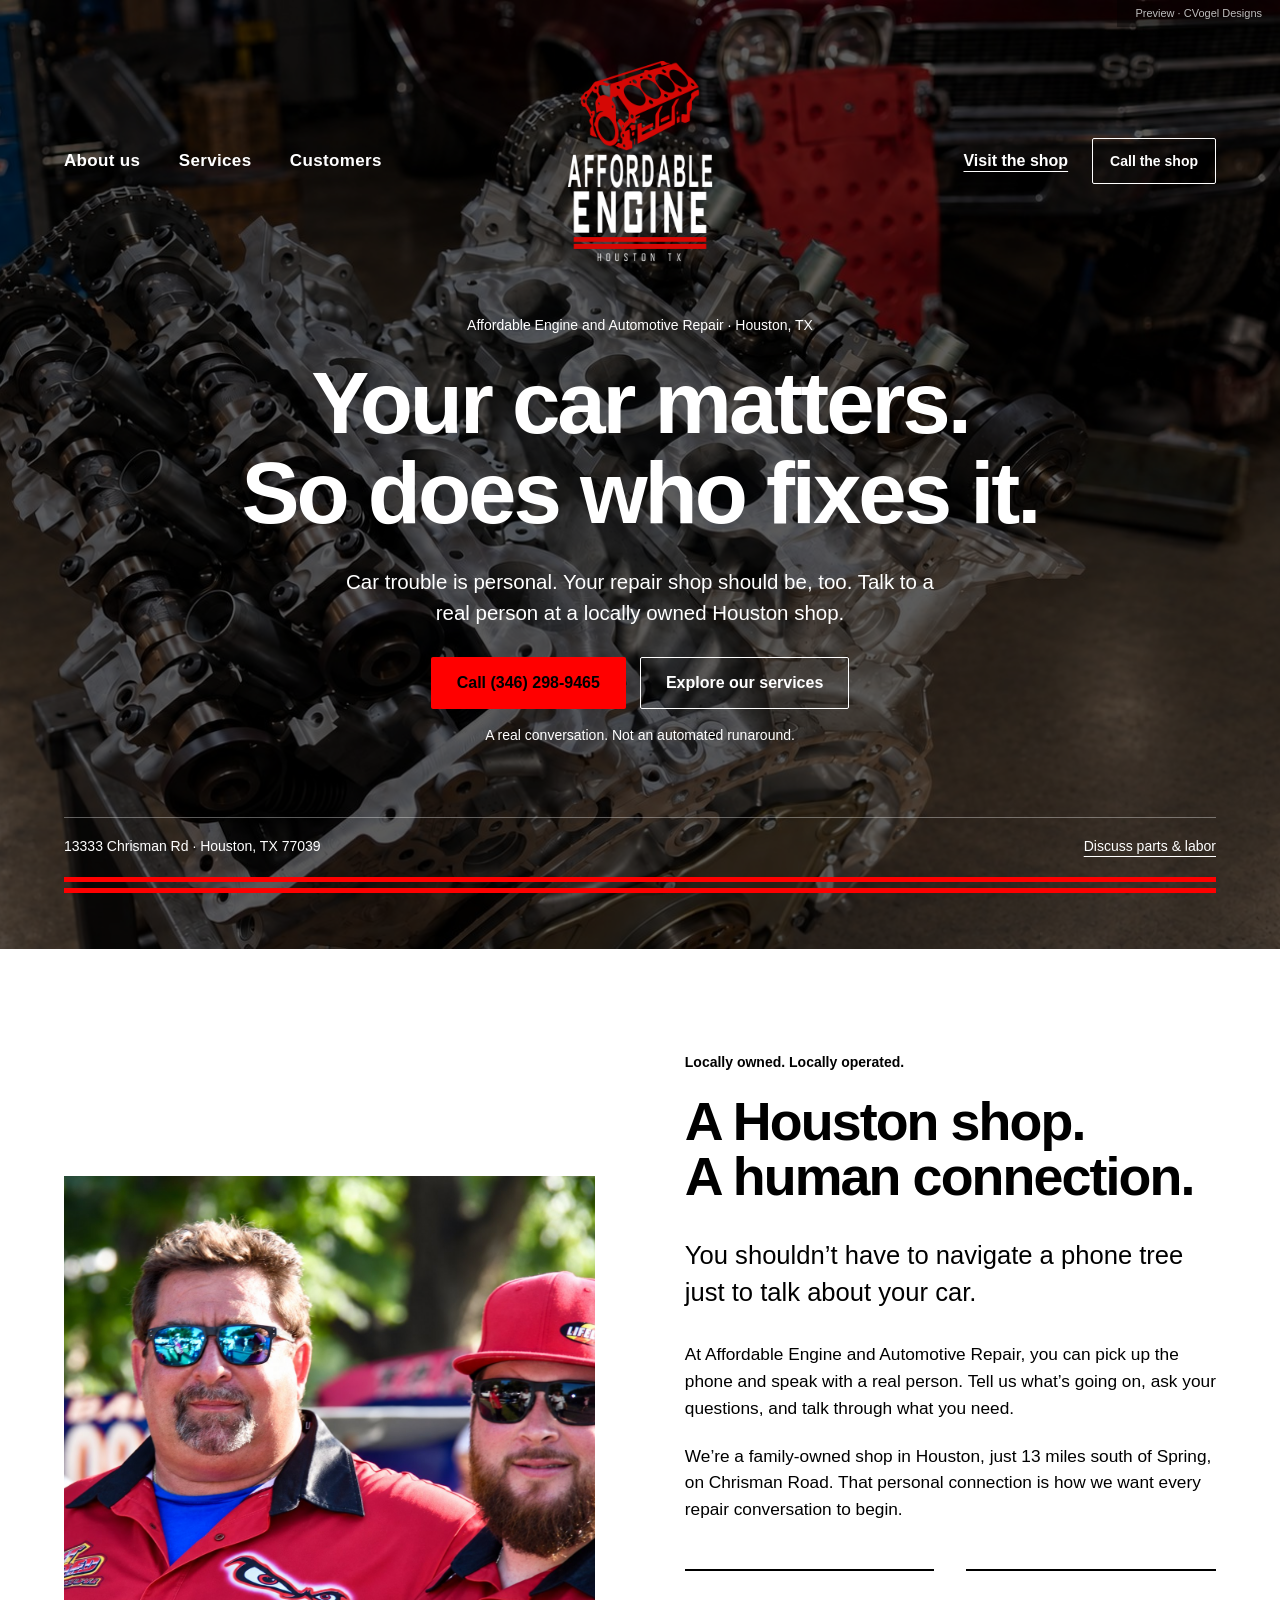
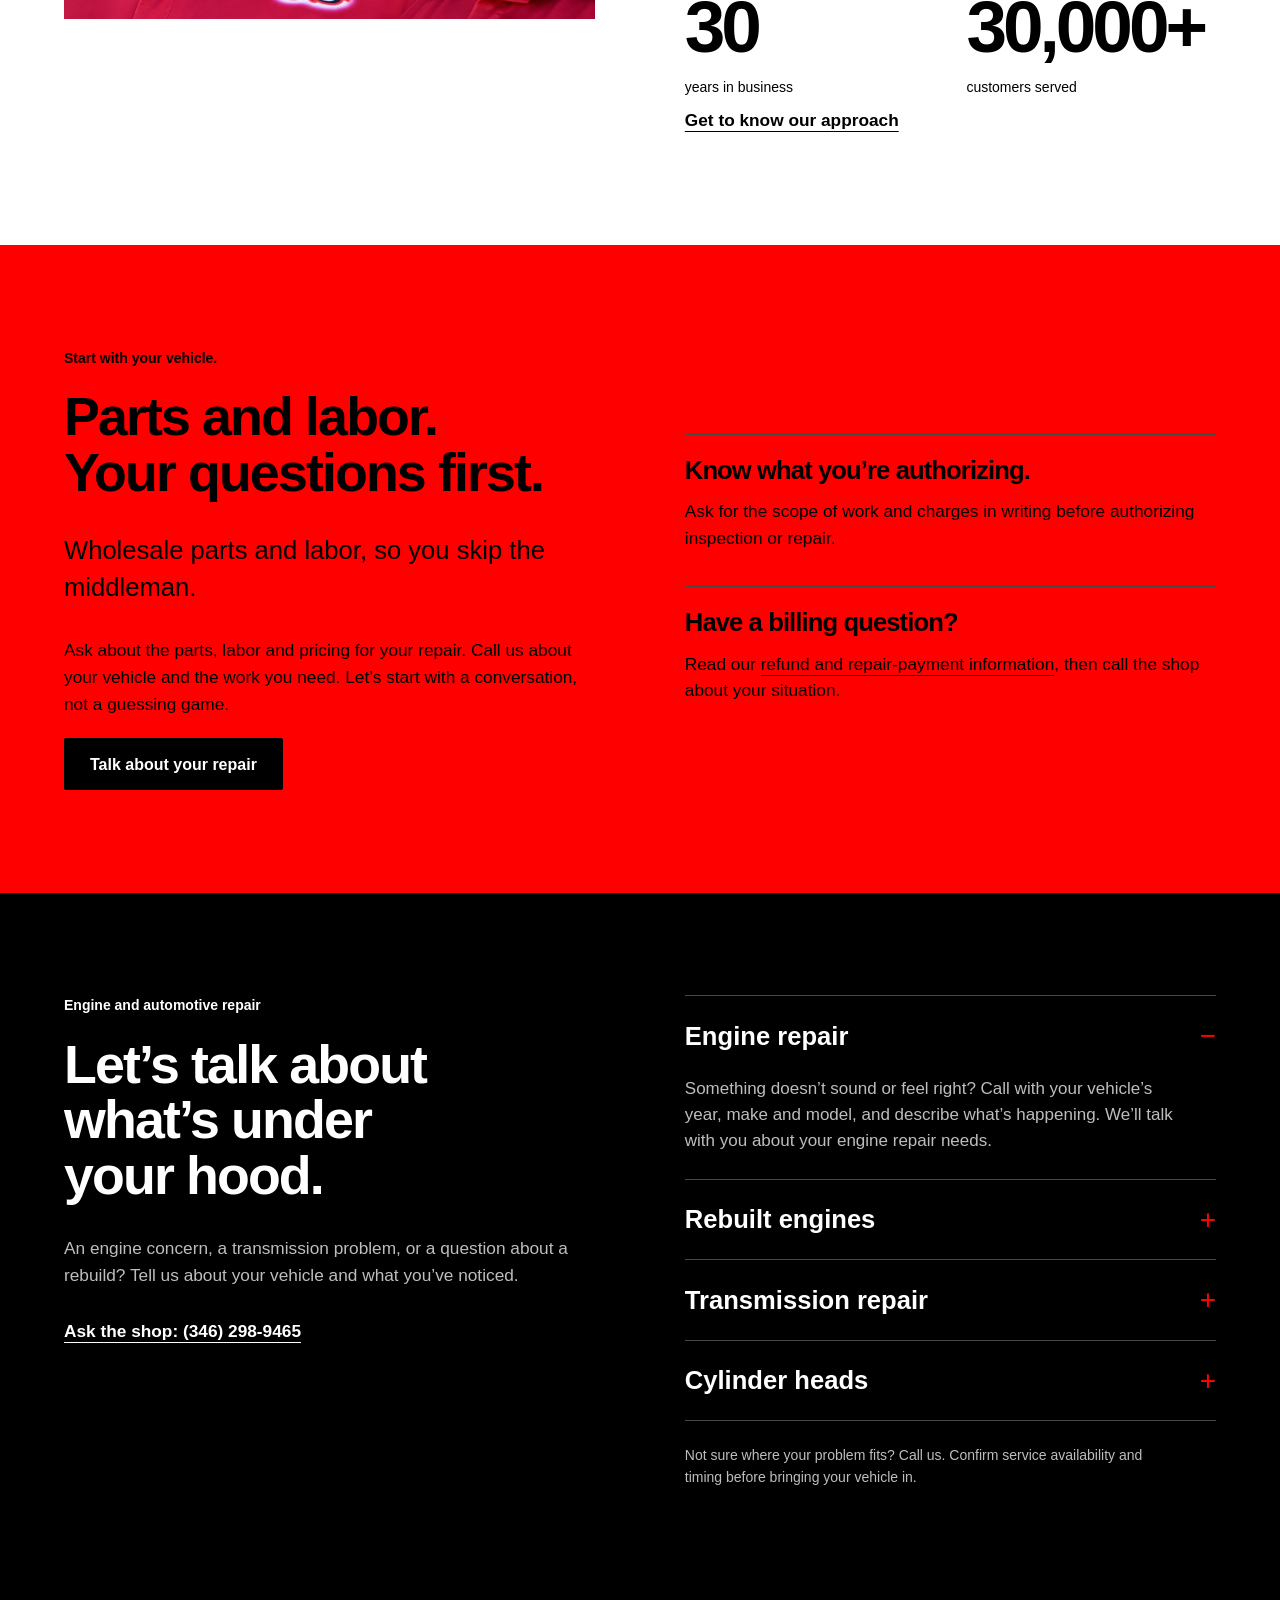
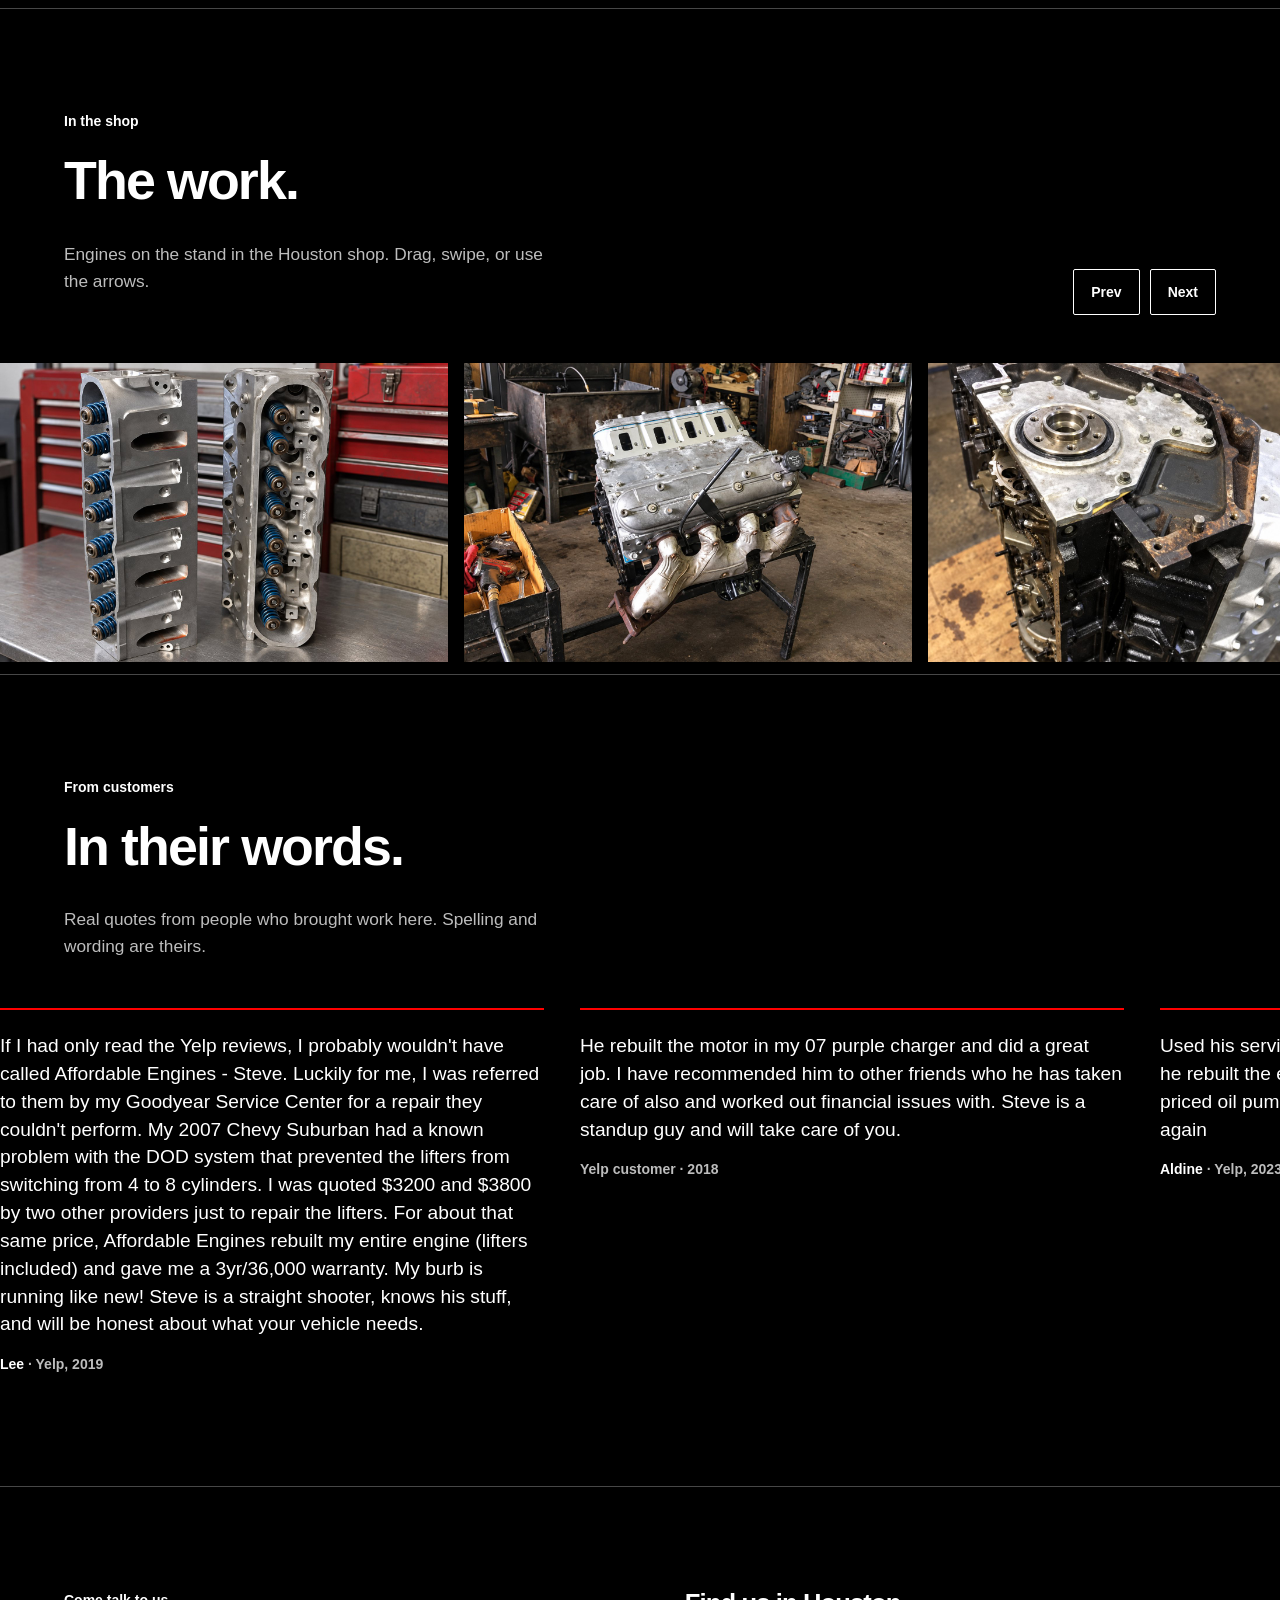
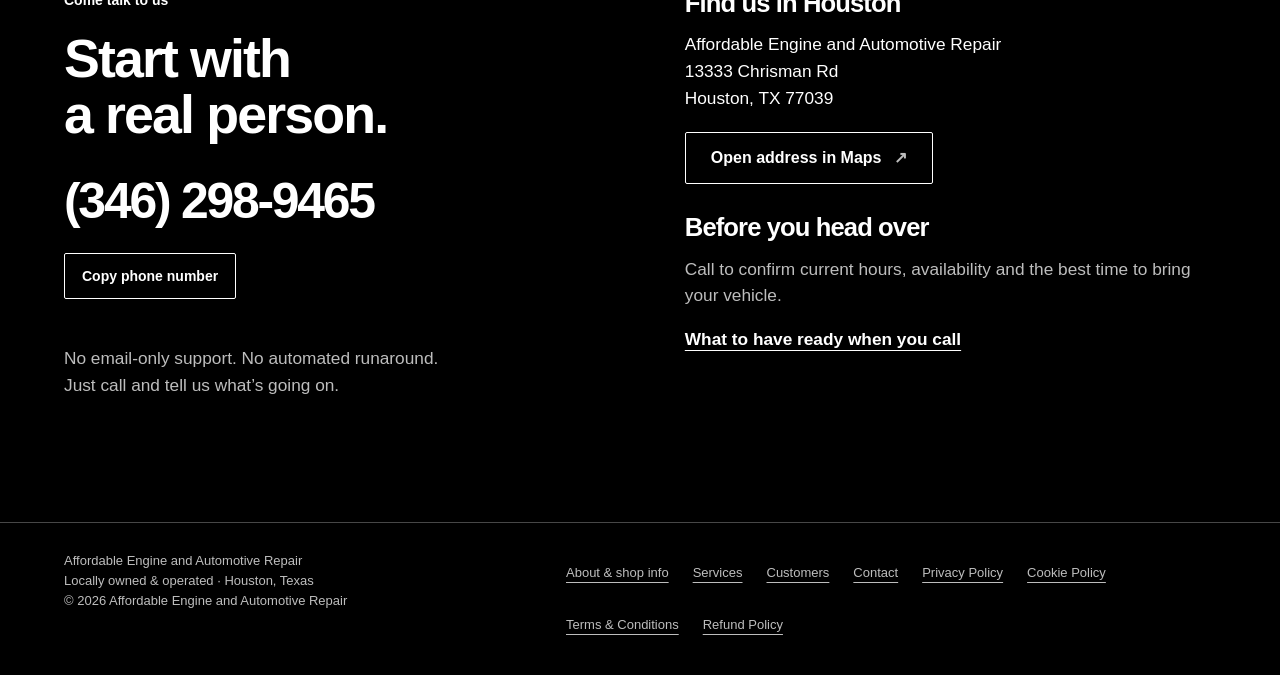
==== index.html @ fd8796e4 "feat: drag, swipe, and prev/next on shop photos" ====
<!doctype html>
<html lang="en">
<head>
  <meta charset="utf-8">
  <meta name="viewport" content="width=device-width, initial-scale=1">
  <meta name="robots" content="noindex, nofollow">
  <title>Affordable Engine &amp; Automotive Repair | Houston</title>
  <meta name="description" content="Locally owned Houston engine and transmission repair. Call (346) 298-9465 to discuss your vehicle or visit 13333 Chrisman Rd.">
  <meta property="og:title" content="Affordable Engine &amp; Automotive Repair | Houston">
  <meta property="og:description" content="Your car matters. So does who fixes it. Locally owned automotive repair on Chrisman Road in Houston.">
  <meta property="og:type" content="website">
  <meta name="theme-color" content="#000000">
  <link rel="icon" type="image/png" sizes="64x64" href="assets/favicon.png">
  <link rel="shortcut icon" href="assets/favicon.ico">
  <link rel="stylesheet" href="assets/site.css?v=drag">
  <script src="assets/site.js?v=drag" defer></script>
</head>
<body class="home">
<a class="skip" href="#main">Skip to content</a>
<main id="main">
  <section class="hero hero-photo" aria-labelledby="hero-heading">
    <div class="hero-media"><img src="assets/hero-still.jpg" width="1672" height="941" alt="Open V8 engine on a stand in the Houston shop, red Chevelle in the background" decoding="async" fetchpriority="high"></div>
    <p class="preview">Preview · CVogel Designs</p>
    <header class="site-header wrap">
      <button class="menu-toggle" type="button" aria-expanded="false" aria-controls="primary-navigation" hidden>Menu</button>
      <nav id="primary-navigation" class="site-nav" aria-label="Main navigation"><a href="about.html">About us</a><a href="#services">Services</a><a href="#voices">Customers</a></nav>
      <a class="brand" href="index.html" aria-label="Affordable Engine home"><img src="logos/logo-clear.png" width="420" height="560" alt="Affordable Engine, Houston TX" decoding="async" fetchpriority="high"></a>
      <div class="header-right"><a class="visit-link" href="#contact">Visit the shop</a><a class="btn outline small" href="tel:+134****9465">Call the shop</a></div>
    </header>
    <div class="hero-copy wrap">
      <p class="location">Affordable Engine and Automotive Repair · Houston, TX</p>
      <h1 id="hero-heading">Your car matters.<br>So does who fixes it.</h1>
      <p class="intro">Car trouble is personal. Your repair shop should be, too. Talk to a real person at a locally owned Houston shop.</p>
      <div class="hero-actions"><a class="btn" href="tel:+134****9465">Call (346) 298-9465</a><a class="btn outline" href="#services">Explore our services</a></div>
      <p class="human-note">A real conversation. Not an automated runaround.</p>
      <div class="hero-baseline"><span>13333 Chrisman Rd · Houston, TX 77039</span><a href="about.html#pricing">Discuss parts &amp; labor</a></div>
      <div class="signature-rule" aria-hidden="true"></div>
    </div>
  </section>
  <section class="section light" aria-labelledby="local-heading">
    <div class="wrap split family-split">
      <figure class="family-photo"><img src="assets/family-owned.jpg" width="1344" height="1118" alt="Family owners of Affordable Engine" loading="lazy" decoding="async"></figure>
      <div class="story-copy"><p class="eyebrow">Locally owned. Locally operated.</p><h2 id="local-heading">A Houston shop.<br>A human connection.</h2><p class="lead">You shouldn’t have to navigate a phone tree just to talk about your car.</p><p>At Affordable Engine and Automotive Repair, you can pick up the phone and speak with a real person. Tell us what’s going on, ask your questions, and talk through what you need.</p><p>We’re a family-owned shop in Houston, just 13 miles south of Spring, on Chrisman Road. That personal connection is how we want every repair conversation to begin.</p><div class="proof-grid"><div class="proof"><strong>30</strong><span>years in business</span></div><div class="proof"><strong>30,000+</strong><span>customers served</span></div></div><a class="section-link" href="about.html">Get to know our approach</a></div>
    </div>
  </section>
  <section class="section pricing" aria-labelledby="pricing-heading">
    <div class="wrap split">
      <div><p class="eyebrow">Start with your vehicle.</p><h2 id="pricing-heading">Parts and labor.<br>Your questions first.</h2><p class="lead">Wholesale parts and labor, so you skip the middleman.</p><p>Ask about the parts, labor and pricing for your repair. Call us about your vehicle and the work you need. Let’s start with a conversation, not a guessing game.</p><a class="btn" href="tel:+134****9465">Talk about your repair</a></div>
      <div class="values"><div class="value"><h3>Know what you’re authorizing.</h3><p>Ask for the scope of work and charges in writing before authorizing inspection or repair.</p></div><div class="value"><h3>Have a billing question?</h3><p>Read our <a href="refund-policy.html">refund and repair-payment information</a>, then call the shop about your situation.</p></div></div>
    </div>
  </section>
  <section class="section" id="services" aria-labelledby="services-heading">
    <div class="wrap split">
      <div class="section-intro"><p class="eyebrow">Engine and automotive repair</p><h2 id="services-heading">Let’s talk about<br>what’s under<br>your hood.</h2><p class="quiet">An engine concern, a transmission problem, or a question about a rebuild? Tell us about your vehicle and what you’ve noticed.</p><a class="section-link" href="tel:+13462989465">Ask the shop: (346) 298-9465</a></div>
      <div><div class="service-list">
        <details open><summary>Engine repair</summary><p>Something doesn’t sound or feel right? Call with your vehicle’s year, make and model, and describe what’s happening. We’ll talk with you about your engine repair needs.</p></details>
        <details><summary>Rebuilt engines</summary><p>Looking into a rebuilt engine? Talk to us about your vehicle and what you need before deciding on your next step. Call to discuss options and availability.</p></details>
        <details><summary>Transmission repair</summary><p>Tell us about the shifting issue, unusual noise, or other transmission concern you’re experiencing. Call the shop to discuss your vehicle and repair needs.</p></details>
        <details><summary>Cylinder heads</summary><p>Have a cylinder head question? Give us the engine and vehicle details so we can discuss the work you need and current availability.</p></details>
      </div><p class="services-note">Not sure where your problem fits? Call us. Confirm service availability and timing before bringing your vehicle in.</p></div>
    </div>
  </section>
  <section class="shop-rail" id="shop" aria-labelledby="shop-heading">
    <div class="wrap shop-head"><div><p class="eyebrow">In the shop</p><h2 id="shop-heading">The work.</h2><p class="quiet">Engines on the stand in the Houston shop. Drag, swipe, or use the arrows.</p></div><div class="shop-controls"><button class="btn outline small" type="button" data-shop-prev aria-controls="shop-track" hidden>Prev</button><button class="btn outline small" type="button" data-shop-next aria-controls="shop-track" hidden>Next</button></div></div>
    <div class="shop-viewport" tabindex="0" aria-label="Shop photos">
      <div class="shop-track" id="shop-track">
        <figure class="shop-shot"><img src="assets/shop-01.jpg" width="1536" height="1024" alt="Timing gears and chain on a shop engine" loading="lazy" decoding="async"></figure>
        <figure class="shop-shot"><img src="assets/shop-02.jpg" width="1536" height="1024" alt="Assembled engine on a stand" loading="lazy" decoding="async"></figure>
        <figure class="shop-shot"><img src="assets/shop-03.jpg" width="1536" height="1024" alt="Timing chain work on an engine" loading="lazy" decoding="async"></figure>
        <figure class="shop-shot"><img src="assets/shop-04.jpg" width="1536" height="1024" alt="Open V8 block on a stand" loading="lazy" decoding="async"></figure>
        <figure class="shop-shot"><img src="assets/shop-05.jpg" width="1536" height="1024" alt="Engine timing assembly in the shop" loading="lazy" decoding="async"></figure>
        <figure class="shop-shot"><img src="assets/shop-06.jpg" width="1536" height="1024" alt="V8 on a stand in the shop bay" loading="lazy" decoding="async"></figure>
        <figure class="shop-shot"><img src="assets/shop-07.jpg" width="1536" height="1024" alt="Camshaft and valve train on a shop engine" loading="lazy" decoding="async"></figure>
        <figure class="shop-shot"><img src="assets/shop-08.jpg" width="1536" height="1024" alt="Open cylinder bores in an engine block" loading="lazy" decoding="async"></figure>
        <figure class="shop-shot"><img src="assets/shop-09.jpg" width="1536" height="1024" alt="Aluminum engine block on the shop bench" loading="lazy" decoding="async"></figure>
        <figure class="shop-shot"><img src="assets/shop-10.jpg" width="1536" height="1024" alt="Timing gears and chain close-up" loading="lazy" decoding="async"></figure>
      </div>
    </div>
  </section>
  <section class="voices" id="voices" aria-labelledby="voices-heading">
    <div class="wrap voices-head"><p class="eyebrow">From customers</p><h2 id="voices-heading">In their words.</h2><p class="quiet">Real quotes from people who brought work here. Spelling and wording are theirs.</p></div>
    <div class="voices-viewport">
      <div class="voices-track">
        <figure class="quote">
          <blockquote><p>If I had only read the Yelp reviews, I probably wouldn't have called Affordable Engines - Steve. Luckily for me, I was referred to them by my Goodyear Service Center for a repair they couldn't perform. My 2007 Chevy Suburban had a known problem with the DOD system that prevented the lifters from switching from 4 to 8 cylinders. I was quoted $3200 and $3800 by two other providers just to repair the lifters. For about that same price, Affordable Engines rebuilt my entire engine (lifters included) and gave me a 3yr/36,000 warranty. My burb is running like new! Steve is a straight shooter, knows his stuff, and will be honest about what your vehicle needs.</p></blockquote>
          <figcaption><cite>Lee</cite> · Yelp, 2019</figcaption>
        </figure>
        <figure class="quote">
          <blockquote><p>He rebuilt the motor in my 07 purple charger and did a great job. I have recommended him to other friends who he has taken care of also and worked out financial issues with. Steve is a standup guy and will take care of you.</p></blockquote>
          <figcaption>Yelp customer · 2018</figcaption>
        </figure>
        <figure class="quote">
          <blockquote><p>Used his service on a jeep 3.6 customer damaged the engine he rebuilt the engine again no charge and even bought a higher priced oil pump to replace the first one good service will use again</p></blockquote>
          <figcaption><cite>Aldine</cite> · Yelp, 2023</figcaption>
        </figure>
        <figure class="quote">
          <blockquote><p>I drove 2.5 hours to bring my truck to this company after having two other people take my money and screw my truck up worse than before. It was hard to trust anybody at that point but after talking with Steve and hearing the knowledge he had, I took the chance and made the trip. Steve was completely transparent with me thruout the entire process.</p></blockquote>
          <figcaption><cite>Michael Grupp</cite> · Facebook</figcaption>
        </figure>
        <figure class="quote">
          <blockquote><p>Had valve train failure on my 2005 Lincoln Navigator with the 5.4 3v motor and found that Affordable Engine Exchange specialized in that motor. I looked at some reviews and messaged some of the good reviewers on yelp and decided to give Steve a call and we discussed what was wrong and what it would cost to fix it and that tow was free to get it to his shop. It took about 1 month to get it done right when the quarantine shutdown started but the guy got it done and was polite and always would answer my text. The Navigator runs perfect with no issues at all and comes with a 40k warranty too!</p></blockquote>
          <figcaption>Yelp customer · Friendswood, 2020</figcaption>
        </figure>
        <figure class="quote">
          <blockquote><p>I picked up an 08 charger with a know bad hemi that had a minimum rod knock and cam issues and had it towed to his shop (free which was nice). I found him on fb market listing rebuilding hemi engines for a very good price and even with several bad reviews I rolled the dice. A lot of people seem to get mad when their car requires more than the bare minimum and the bill is higher. really just depends what the car needs. I see that in my shop as well. With parts availability in the world being what it is it took a little longer than expected but the charger is running great. I plan to send him more work in the future and is a better value than my past builder I had used.</p></blockquote>
          <figcaption>Yelp customer · 2021</figcaption>
        </figure>
        <figure class="quote">
          <blockquote><p>Steve rebuilt the engine for me on a 2013 Ford F-150. Only had it back long enough to put a couple hundred miles on it, but running well. I believe I saved money compared to other quotes I had.</p></blockquote>
          <figcaption><cite>Michael R.</cite> · Yelp, 2024</figcaption>
        </figure>
      </div>
    </div>
  </section>
  <section class="section contact" id="contact" aria-labelledby="contact-heading">
    <div class="wrap split"><div><p class="eyebrow">Come talk to us</p><h2 id="contact-heading">Start with<br>a real person.</h2><a class="contact-number" href="tel:+13462989465">(346) 298-9465</a><button class="btn outline small" type="button" data-copy-phone aria-describedby="copy-status" hidden>Copy phone number</button><p id="copy-status" class="copy-status" role="status" aria-live="polite" aria-atomic="true"></p><p class="quiet">No email-only support. No automated runaround.<br>Just call and tell us what’s going on.</p></div><div class="contact-meta"><div><h3>Find us in Houston</h3><address class="address">Affordable Engine and Automotive Repair<br>13333 Chrisman Rd<br>Houston, TX 77039</address><a class="btn outline" href="https://www.google.com/maps/search/?api=1&amp;query=13333%20Chrisman%20Rd%20Houston%20TX%2077039" target="_blank" rel="noopener noreferrer">Open address in Maps <span class="quiet" aria-label="opens in a new tab">↗</span></a></div><div><h3>Before you head over</h3><p class="quiet">Call to confirm current hours, availability and the best time to bring your vehicle.</p><a class="section-link" href="about.html#before-you-call">What to have ready when you call</a></div></div></div>
  </section>
</main>
<footer class="site-footer wrap"><p>Affordable Engine and Automotive Repair<br>Locally owned &amp; operated · Houston, Texas<br>&copy; <span data-current-year>2026</span> Affordable Engine and Automotive Repair</p><nav class="footer-links" aria-label="Footer navigation"><a href="about.html">About &amp; shop info</a><a href="#services">Services</a><a href="#voices">Customers</a><a href="#contact">Contact</a><a href="privacy-policy.html">Privacy Policy</a><a href="cookie-policy.html">Cookie Policy</a><a href="terms-and-conditions.html">Terms &amp; Conditions</a><a href="refund-policy.html">Refund Policy</a></nav></footer>
<div class="call-strip"><span>Talk to a real person</span><a href="tel:+13462989465">Call (346) 298-9465</a></div>
</body>
</html>
---- assets/site.css ----
:root{--black:hsl(0 0% 0%);--white:hsl(0 0% 100%);--red:hsl(0 100% 50%);--charcoal:hsl(0 0% 10%);--muted:hsl(0 0% 74%);--line:hsl(0 0% 28%);--pale:hsl(0 0% 93%);--gutter:clamp(22px,5vw,80px);--space:clamp(64px,8vw,120px);--radius:2px;--body:clamp(17px,1.35vw,19px);--small:14px;--h1:clamp(44px,6.8vw,96px);--h2:clamp(35px,4.2vw,60px);--h3:clamp(23px,2vw,29px)}
*{box-sizing:border-box}html{scroll-behavior:smooth;scroll-padding-top:24px}body{margin:0;background:var(--black);color:var(--white);font:400 var(--body)/1.55 Arial,Helvetica,sans-serif}a{color:inherit;text-underline-offset:5px}a:hover{text-decoration-thickness:2px}button,a,summary{-webkit-tap-highlight-color:transparent}a:focus-visible,summary:focus-visible{outline:3px solid currentColor;outline-offset:6px}img{display:block;max-width:100%;height:auto}p{margin:0 0 1.2em;max-width:64ch}h1,h2,h3{font-weight:800;line-height:1.03;letter-spacing:-.035em;margin:0 0 .6em;text-wrap:balance}h1{font-size:var(--h1)}h2{font-size:var(--h2)}h3{font-size:var(--h3)}.wrap{width:min(1440px,100%);padding-inline:var(--gutter);margin-inline:auto}.skip{position:absolute;top:-100px;left:16px;padding:12px;background:var(--white);color:var(--black);z-index:10}.skip:focus{top:12px}.preview{font-size:11px;line-height:1.4;text-align:center;padding:6px 18px;margin:0;max-width:none;background:var(--charcoal);color:var(--muted)}.site-header{display:grid;grid-template-columns:1fr 150px 1fr;align-items:center;gap:20px;padding-block:22px}.site-nav{display:flex;align-items:center;gap:clamp(18px,2.6vw,40px);font-size:var(--small)}.site-nav a{display:inline-flex;align-items:center;min-height:44px;text-decoration:none}.site-nav a[aria-current=page]{border-bottom:2px solid var(--red)}.site-nav a:hover{color:var(--muted)}.header-right{justify-self:end;display:flex;align-items:center;gap:24px;font-size:var(--small)}.brand{display:block;justify-self:center;width:132px}.brand img{width:132px;height:auto;max-width:132px}.btn{display:inline-flex;justify-content:center;align-items:center;gap:12px;min-height:52px;padding:14px 25px;border:1px solid transparent;border-radius:var(--radius);background:var(--red);color:var(--black);font-weight:700;font-size:16px;line-height:1.35;text-decoration:none;text-align:center;transition:background .15s,color .15s}.btn:hover{background:var(--white);color:var(--black);text-decoration:none}.btn.outline{background:transparent;border-color:currentColor;color:inherit}.btn.outline:hover{background:var(--pale);color:var(--black)}.btn.small{min-height:46px;padding:11px 17px;font-size:14px}.hero{padding-top:clamp(38px,5vw,74px);padding-bottom:60px;text-align:center}.hero h1{max-width:1100px;margin:0 auto 28px}.hero .intro{max-width:600px;margin:0 auto 28px;color:var(--muted);font-size:clamp(18px,1.6vw,22px)}.hero .location{font-size:var(--small);margin:0 auto 22px}.hero-actions{display:flex;gap:14px;justify-content:center;align-items:center;flex-wrap:wrap}.human-note{font-size:var(--small);color:var(--muted);margin:16px auto 0}.hero-baseline{display:flex;justify-content:space-between;gap:20px;margin-top:70px;padding-top:18px;border-top:1px solid var(--line);font-size:var(--small);color:var(--muted)}.hero-baseline a{color:var(--white)}.signature-rule{height:16px;border-top:5px solid var(--red);border-bottom:5px solid var(--red);margin-top:20px}.light{background:var(--white);color:var(--black)}.section{padding-block:var(--space)}.eyebrow{font-size:var(--small);font-weight:700;margin-bottom:20px}.split{display:grid;grid-template-columns:1fr 1fr;gap:clamp(40px,7vw,108px);align-items:start}.section-intro{max-width:600px}.lead{font-size:clamp(21px,2vw,27px);line-height:1.45}.quiet{color:var(--muted)}.light .quiet{color:var(--line)}.proof-grid{display:grid;grid-template-columns:1fr 1fr;gap:32px;margin-top:46px}.proof{border-top:2px solid var(--black);padding-top:16px}.proof strong{display:block;font-size:clamp(46px,5.7vw,78px);line-height:1.1;letter-spacing:-.055em;font-weight:800}.proof span{font-size:var(--small);display:block;margin-top:10px}.section-link{display:inline-flex;align-items:center;min-height:44px;font-weight:700}.story-copy{padding-top:38px}.story-copy p:last-child{margin-bottom:0}.pricing{background:var(--red);color:var(--black)}.pricing .split{align-items:center}.pricing .btn{background:var(--black);color:var(--white)}.pricing .btn:hover{background:var(--white);color:var(--black)}figure{margin:0}.engine-figure{background:var(--black);color:var(--white);padding:12px}.engine-figure img{width:100%;aspect-ratio:539/384;object-fit:cover}.engine-figure figcaption{font-size:12px;line-height:1.5;padding:12px 7px 2px;color:var(--muted)}.service-list{border-top:1px solid var(--line)}details{border-bottom:1px solid var(--line)}summary{padding:23px 0;cursor:pointer;font-size:var(--h3);font-weight:700;line-height:1.2;display:flex;justify-content:space-between;align-items:center;gap:20px;list-style:none}summary::-webkit-details-marker{display:none}summary::after{content:'+';font-size:28px;font-weight:400;color:var(--red);flex-shrink:0}details[open] summary::after{content:'−'}details p{color:var(--muted);padding-right:36px;font-size:17px;margin-bottom:24px}.services-note{margin-top:24px;font-size:var(--small);color:var(--muted)}.contact{border-top:1px solid var(--line)}.contact-number{display:block;font-size:clamp(28px,3.9vw,56px);font-weight:800;line-height:1.1;letter-spacing:-.045em;margin:24px 0;text-decoration:none;overflow-wrap:anywhere}.address{font-style:normal;margin:0 0 20px}.contact-meta{display:grid;gap:30px}.contact-meta p{margin-bottom:8px}.site-footer{padding-block:28px;border-top:1px solid var(--line);display:flex;justify-content:space-between;align-items:start;gap:28px;font-size:13px;color:var(--muted)}.site-footer p{margin:0}.footer-links{display:flex;flex-wrap:wrap;gap:8px 24px}.footer-links a{display:inline-flex;align-items:center;min-height:44px}.about-hero{text-align:left;padding:70px 0 78px;border-bottom:1px solid var(--line)}.about-hero h1{max-width:1100px}.about-hero .lead{max-width:740px;color:var(--muted)}.about-hero .eyebrow{color:var(--muted)}.values{display:grid;gap:34px}.value{border-top:1px solid var(--line);padding-top:22px}.light .value{border-color:var(--muted)}.value p{margin-bottom:0}.call-list{margin:28px 0 32px;padding-left:24px}.call-list li{padding:7px 0}.hours-note{font-size:15px}.call-strip{display:none}
@media(min-width:1600px){.hero{padding-top:85px;padding-bottom:80px}}
@media(max-width:900px){.site-header{grid-template-columns:1fr 114px 1fr;gap:12px}.header-right{gap:12px}.header-right .visit-link{display:none}.site-nav{gap:16px}.brand{width:110px}.brand img{width:110px}.split{gap:40px}.hero-baseline{margin-top:55px}.story-copy{padding-top:0}}
@media(max-width:640px){:root{--h1:clamp(41px,10vw,62px);--h2:36px;--space:66px}.site-header{grid-template-columns:1fr 94px 1fr;padding-top:15px;padding-bottom:12px}.brand{width:94px}.brand img{width:94px}.site-nav{flex-direction:column;align-items:flex-start;gap:0;font-size:13px}.site-nav a{min-height:36px}.header-right .btn{padding:11px;min-height:44px;font-size:13px}.hero{padding-top:30px;padding-bottom:36px}.hero h1{margin-bottom:24px}.hero .intro{font-size:18px}.hero .location{font-size:13px;margin-bottom:19px}.hero-actions{flex-direction:column;gap:12px}.hero-actions .btn{width:100%;max-width:340px}.hero-baseline{margin-top:40px;flex-direction:column;align-items:center;gap:12px;font-size:13px}.signature-rule{margin-top:15px;height:14px;border-width:4px}.split,.proof-grid{grid-template-columns:1fr}.proof-grid{grid-template-columns:1fr 1fr;gap:20px;margin-top:30px}.proof strong{font-size:46px}.proof span{font-size:13px}.story-copy{padding-top:0}.contact-number{font-size:36px}.site-footer{flex-direction:column;padding-bottom:100px}.call-strip{display:flex;position:fixed;bottom:0;inset-inline:0;z-index:5;justify-content:space-between;align-items:center;background:var(--red);color:var(--black);padding:12px 22px calc(12px + env(safe-area-inset-bottom));gap:16px;min-height:62px}.call-strip span{font-size:13px;font-weight:700}.call-strip a{font-size:16px;font-weight:800;min-height:44px;display:flex;align-items:center;text-decoration:none}.about-hero{padding:40px 0 56px}.about-hero .lead{font-size:21px}.section-intro .lead{font-size:22px}summary{font-size:24px}.btn{min-height:52px}html{scroll-padding-top:16px}}
@media(prefers-reduced-motion:reduce){html{scroll-behavior:auto}*{transition:none!important}}
.copy-status{font-size:var(--small);margin-block:12px;min-height:1.55em}button{font-family:inherit;cursor:pointer}button:disabled{cursor:wait;opacity:.65}button:focus-visible{outline:3px solid currentColor;outline-offset:6px}[hidden]{display:none!important}.menu-toggle{display:none;min-height:44px;padding:10px 12px;border:1px solid var(--line);border-radius:var(--radius);background:transparent;color:inherit;font:700 14px Arial,Helvetica,sans-serif;justify-self:start}
@media(max-width:900px){.menu-ready .menu-toggle{display:block;grid-column:1;grid-row:1}.menu-ready .brand{grid-column:2;grid-row:1}.menu-ready .header-right{grid-column:3;grid-row:1}.menu-ready .site-nav{grid-column:1/-1;grid-row:2;flex-direction:column;align-items:stretch;border-top:1px solid var(--line);padding-top:12px;gap:0}.menu-ready .site-nav a{min-height:48px;font-size:16px}.site-nav[hidden]{display:none}}
@media print{.preview,.call-strip,.hero-actions,.site-nav,.header-right{display:none}body,.light,.pricing{background:white;color:black}.quiet,details p{color:black}.section{padding-block:28px}.site-footer{padding-bottom:20px}.brand{display:none}.site-header{display:none}.split{gap:24px}.hero{padding-top:20px}.hero-baseline{margin-top:20px}a{color:black}.contact-number{font-size:32px}}

.policy{max-width:1000px;padding-bottom:64px}.policy-section{padding-block:24px;border-bottom:1px solid var(--line)}.policy-section h2{font-size:clamp(26px,4vw,38px)}.policy-section p{max-width:70ch}.policy>p{margin-top:32px}.footer-links{max-width:650px}.menu-toggle{border-color:var(--muted)}a,button,summary{scroll-margin-block:24px 110px}
.hero-photo{position:relative;min-height:min(88vh,920px);padding:0;display:grid;align-items:end;overflow:hidden}
.hero-media{position:absolute;inset:0}
.hero-media img{width:100%;height:100%;object-fit:cover;object-position:center 58%}
.hero-media::after{content:'';position:absolute;inset:0;background:#000;opacity:.64}
.hero-photo .hero-copy{position:relative;z-index:1;padding-top:clamp(72px,10vw,128px);padding-bottom:52px}
.hero-photo .intro,.hero-photo .location,.hero-photo .human-note{color:var(--white)}
.hero-photo .btn.outline{border-color:var(--white);color:var(--white)}
.hero-photo .btn.outline:hover{background:var(--white);color:var(--black)}
.home .preview{position:relative;z-index:2;background:rgb(0 0 0 / .4)}
.home .site-header{position:relative;top:auto;left:auto;right:auto;z-index:2;width:100%;grid-template-columns:1fr 186px 1fr}
.home .brand{width:168px}
.home .brand img{width:168px;max-width:168px;height:auto}
.home .site-nav{font-size:17px;font-weight:700;letter-spacing:.02em;gap:clamp(22px,3vw,48px)}
.home .site-nav a{min-height:48px}
.home .header-right{font-size:16px;font-weight:700}
.home .hero-photo{display:flex;flex-direction:column;min-height:100svh;min-height:100dvh}
.home .hero-copy{margin-top:auto;padding-top:20px;padding-bottom:56px}
.home .hero-baseline{color:var(--white);border-top-color:rgb(255 255 255 / .35)}
.home .menu-ready .site-nav{background:rgb(0 0 0 / .82);padding-inline:var(--gutter)}
@media(max-width:900px){.home .site-header{grid-template-columns:1fr 140px 1fr}.home .brand{width:128px}.home .brand img{width:128px;max-width:128px}.home .site-nav{font-size:16px}}
@media(max-width:640px){.hero-photo{min-height:min(92vh,820px)}.hero-media img{object-position:center 62%}.home .hero-photo{min-height:100svh;min-height:100dvh}.home .hero-copy{padding-top:12px;padding-bottom:calc(28px + 62px + env(safe-area-inset-bottom))}.home .site-header{grid-template-columns:1fr 108px 1fr;padding-top:10px;padding-bottom:8px}.home .brand{width:100px}.home .brand img{width:100px;max-width:100px}.home .hero h1{font-size:clamp(34px,8.6vw,46px);margin-bottom:16px}.home .hero .intro{font-size:16px;margin-bottom:18px}.home .hero-baseline{margin-top:28px}.home .signature-rule{margin-top:12px}.family-photo img{aspect-ratio:4/3;object-position:center 12%}.quote p{font-size:16px}}
.home .hero{padding-top:0;padding-bottom:0}
.family-split{align-items:center}
.family-photo{margin:0}
.family-photo img{width:100%;height:auto;aspect-ratio:6/5;object-fit:cover;object-position:center 18%}
.family-split .story-copy{padding-top:0}
.shop-rail{padding:var(--space) 0 0;border-top:1px solid var(--line);overflow:hidden;background:var(--black)}
.shop-head{display:flex;justify-content:space-between;align-items:flex-end;gap:24px;flex-wrap:wrap;margin-bottom:clamp(28px,4vw,48px)}
.shop-head .quiet{max-width:52ch}
.shop-controls{display:flex;gap:10px}
.shop-viewport{overflow-x:auto;overflow-y:hidden;scroll-snap-type:x mandatory;scrollbar-width:thin;cursor:grab;-webkit-overflow-scrolling:touch}
.shop-viewport.is-dragging{cursor:grabbing;scroll-snap-type:none}
.shop-viewport:focus-visible{outline:3px solid var(--white);outline-offset:-3px}
.shop-track{display:flex;gap:16px;width:max-content;padding-inline:var(--gutter);padding-bottom:12px}
.shop-shot{margin:0;flex:0 0 min(28rem,78vw);scroll-snap-align:start}
.shop-shot img{width:100%;height:auto;aspect-ratio:3/2;object-fit:cover;pointer-events:none}
@media(max-width:640px){.shop-shot{flex-basis:min(22rem,86vw)}.shop-head{align-items:stretch}.shop-controls .btn{flex:1}}
.voices{padding:var(--space) 0;border-top:1px solid var(--line);overflow:hidden}
.voices-head{margin-bottom:clamp(28px,4vw,48px)}
.voices-head .quiet{max-width:52ch}
.voices-viewport{overflow:hidden}
.voices-track{display:grid;gap:28px;padding-inline:var(--gutter)}
.quote{margin:0;padding:0 0 8px;border-top:2px solid var(--red);padding-top:22px;max-width:70ch}
.quote blockquote{margin:0}
.quote p{margin:0;font-size:clamp(17px,1.5vw,21px);line-height:1.45;max-width:none}
.quote figcaption{margin-top:16px;font-size:var(--small);color:var(--muted);font-weight:700}
.quote cite{font-style:normal;color:var(--white)}
.voices-track.is-rolling{display:flex;align-items:stretch;gap:36px;width:max-content;padding-inline:0 36px;animation:voices-roll 80s linear infinite}
.voices-track.is-rolling .quote{flex:0 0 min(34rem,82vw);max-width:min(34rem,82vw)}
.voices-viewport:hover .voices-track.is-rolling,.voices-viewport:focus-within .voices-track.is-rolling{animation-play-state:paused}
@keyframes voices-roll{from{transform:translateX(0)}to{transform:translateX(-50%)}}
@media(prefers-reduced-motion:reduce){
  .voices-track,.voices-track.is-rolling{display:grid;gap:36px;width:auto;max-width:none;padding-inline:var(--gutter);animation:none!important;transform:none}
  .voices-track.is-rolling .quote,.quote{flex:none;width:auto;max-width:70ch}
}
@media print{.voices-track.is-rolling{display:grid;animation:none;width:auto;transform:none}.quote{break-inside:avoid}}
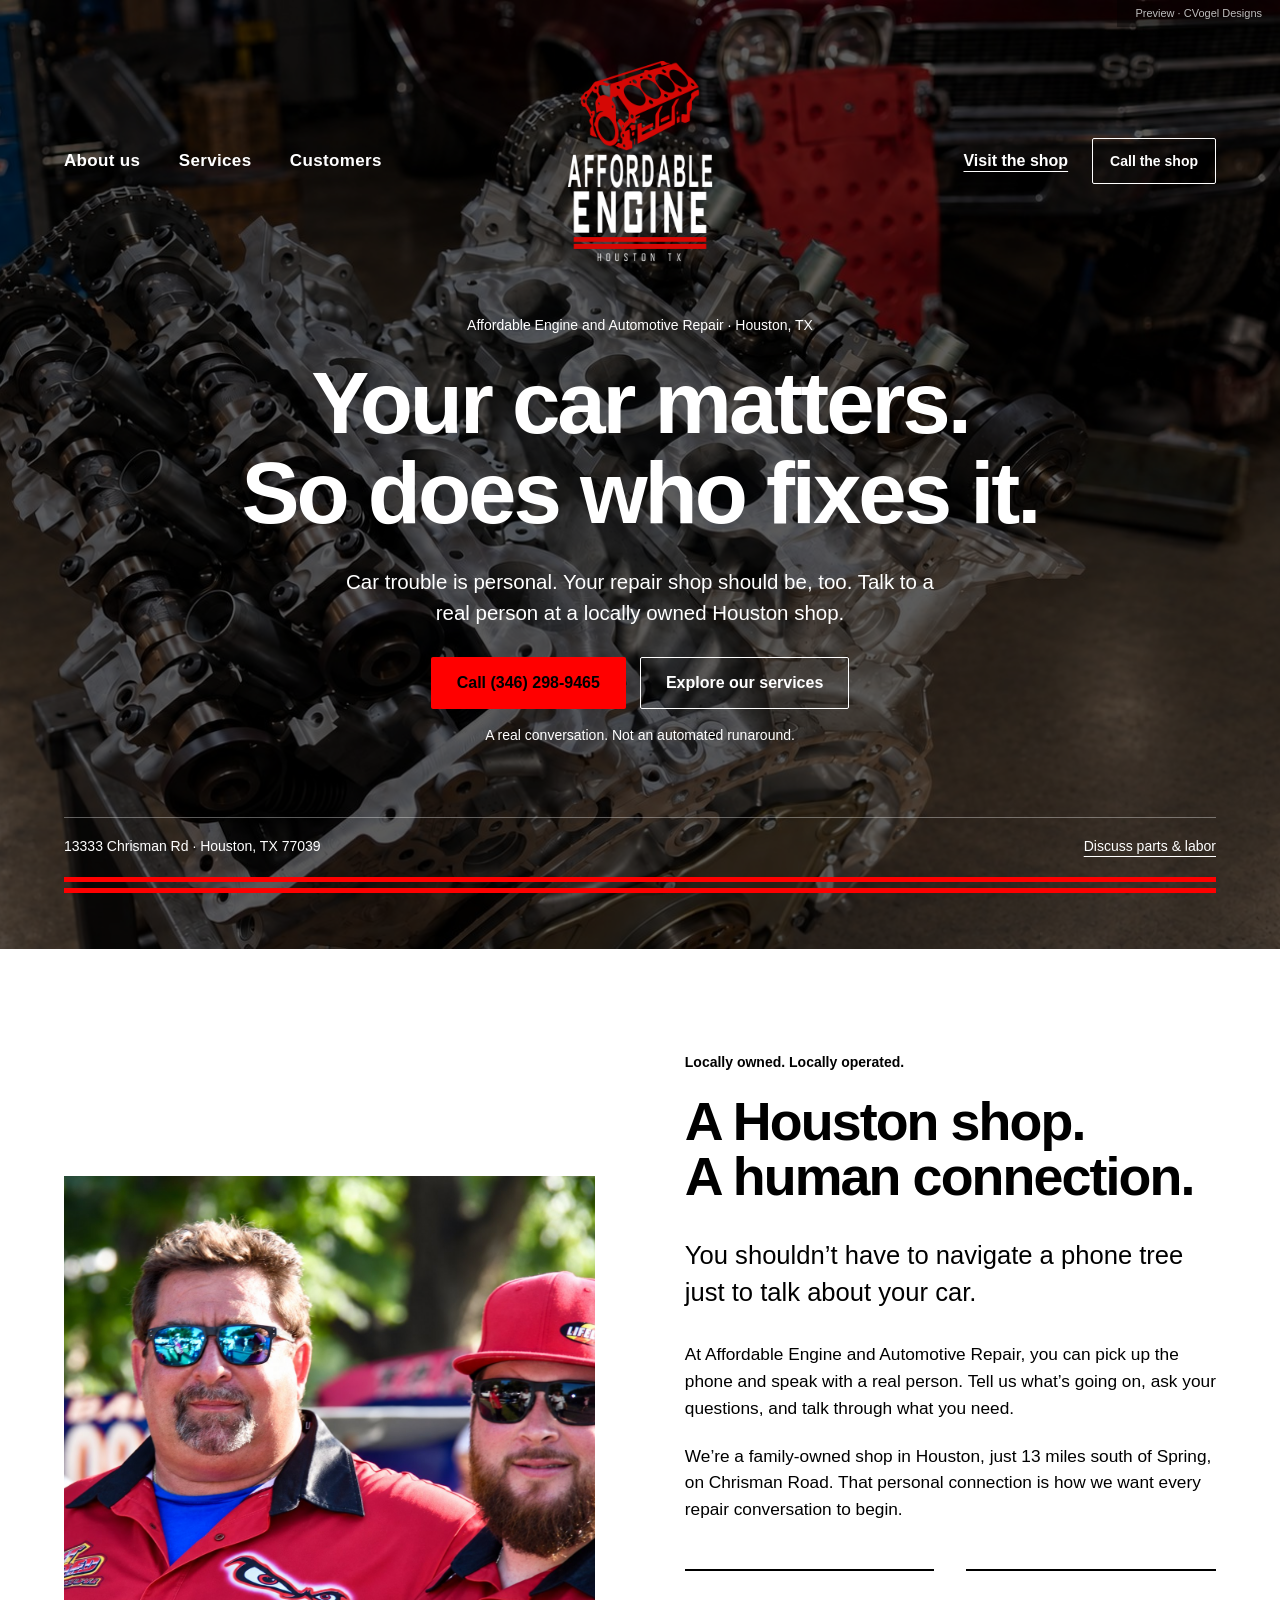
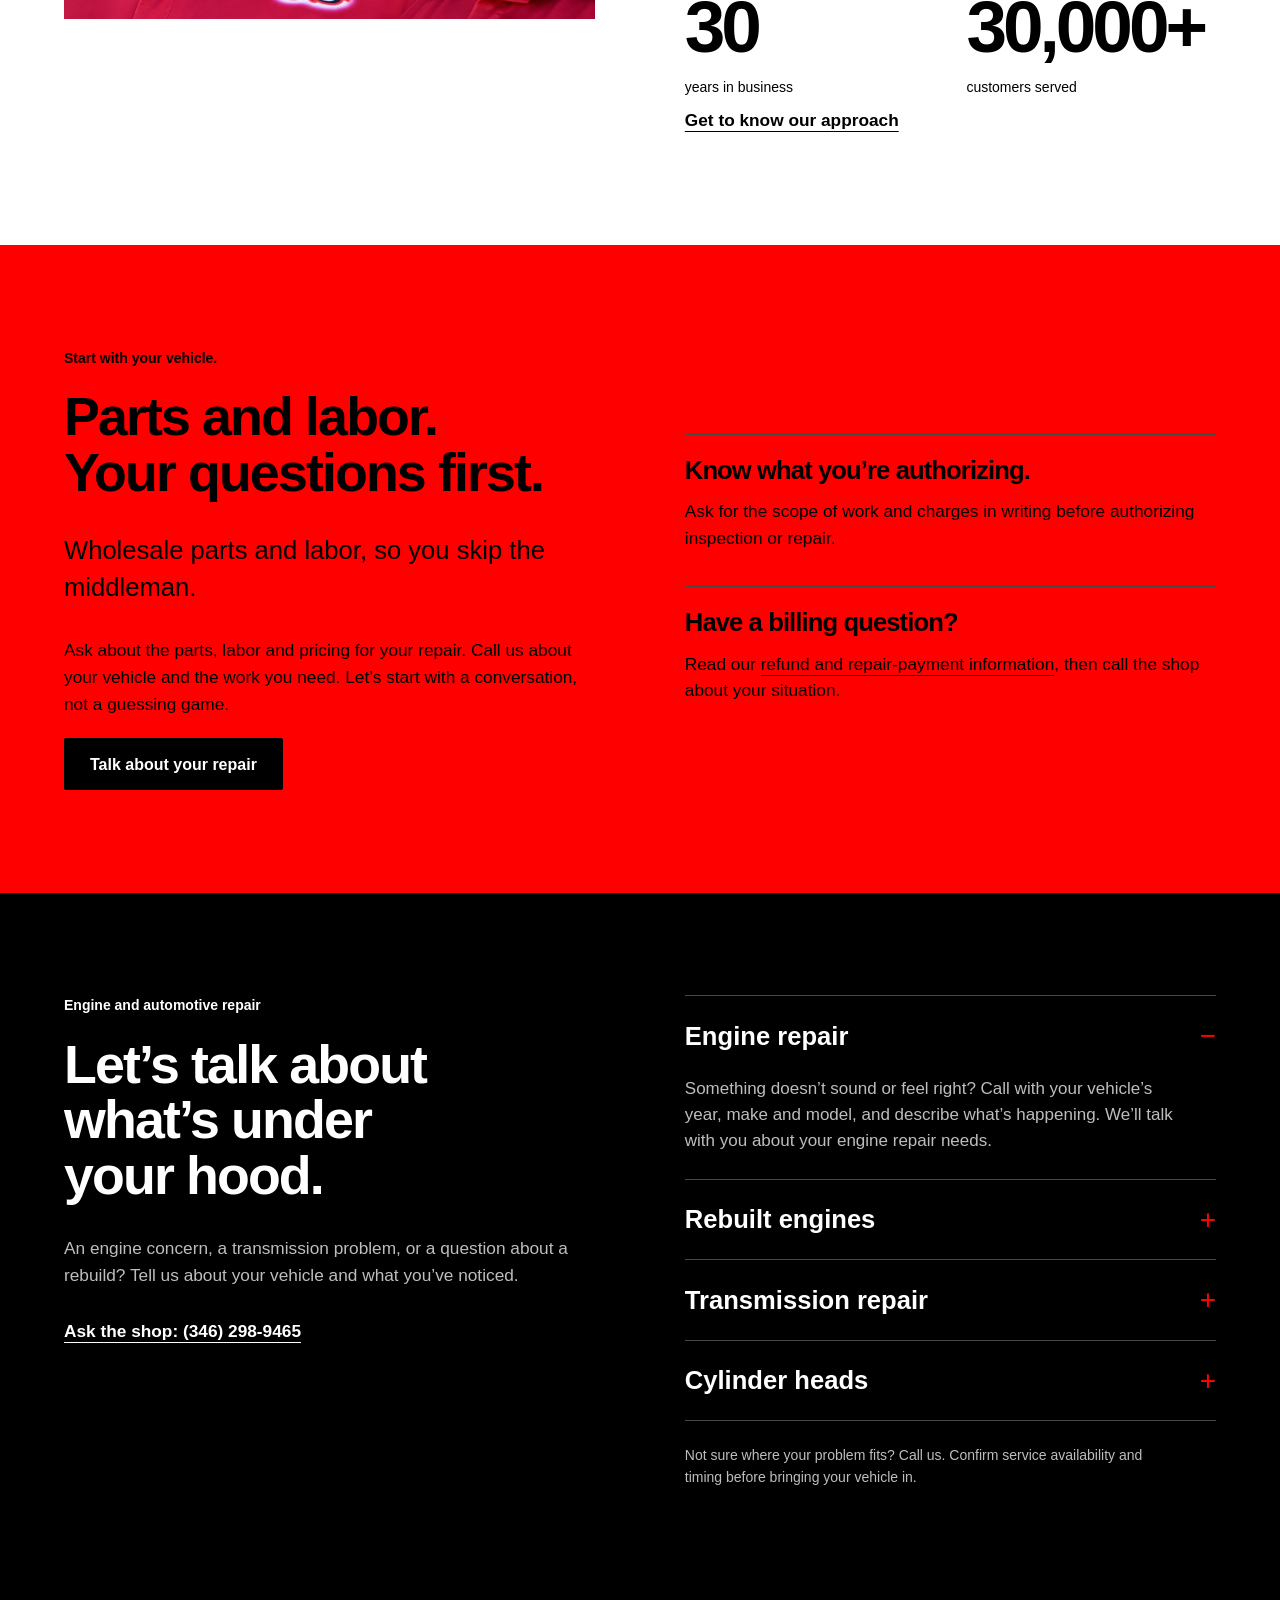
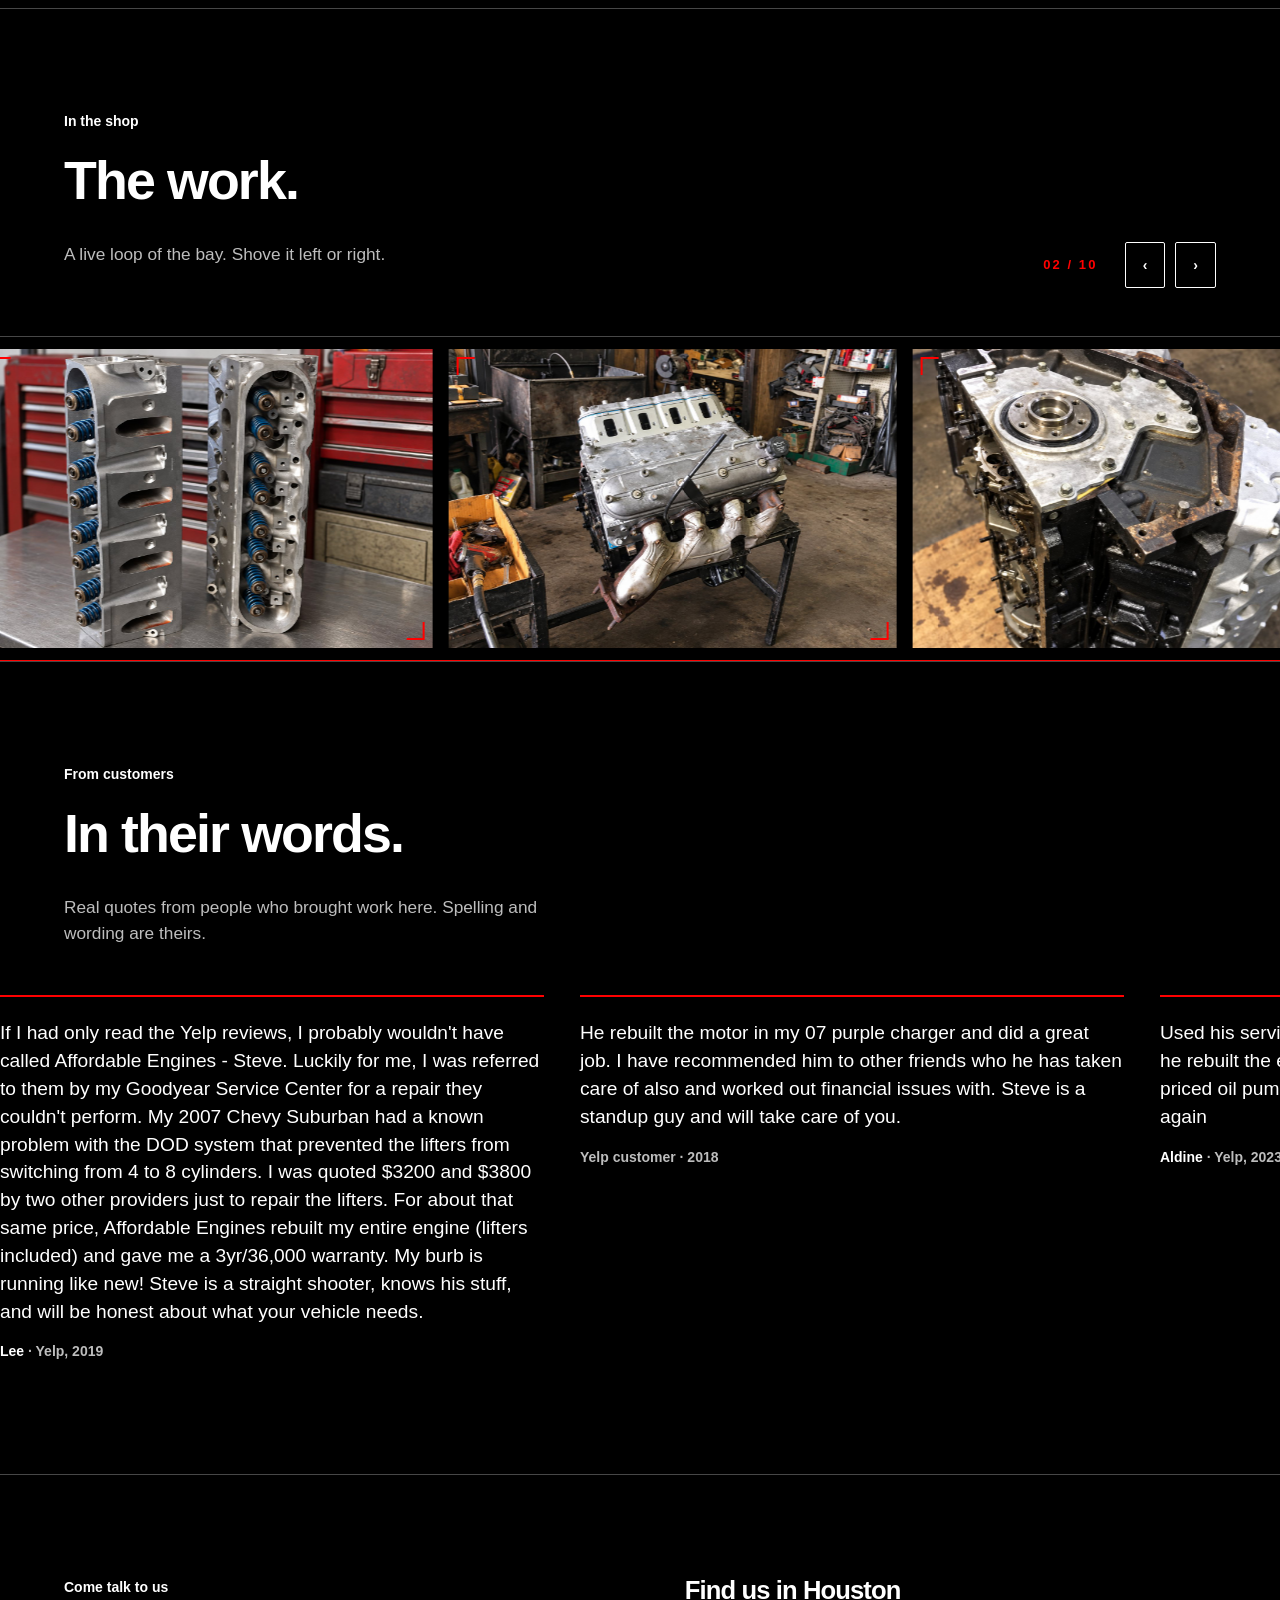
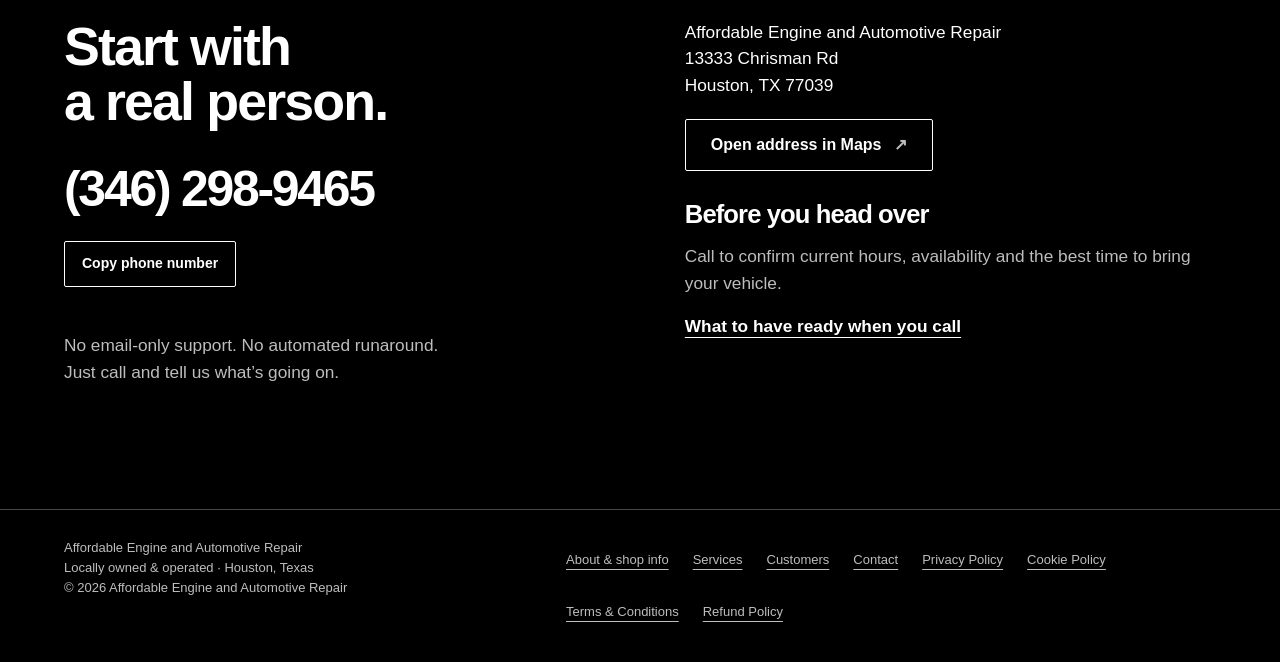
==== commit dd59e8f5: "feat: infinite looping shop rail with inertia" ====
--- a/index.html
+++ b/index.html
@@ -12,8 +12,8 @@
   <meta name="theme-color" content="#000000">
   <link rel="icon" type="image/png" sizes="64x64" href="assets/favicon.png">
   <link rel="shortcut icon" href="assets/favicon.ico">
-  <link rel="stylesheet" href="assets/site.css?v=drag">
-  <script src="assets/site.js?v=drag" defer></script>
+  <link rel="stylesheet" href="assets/site.css?v=loop">
+  <script src="assets/site.js?v=loop" defer></script>
 </head>
 <body class="home">
 <a class="skip" href="#main">Skip to content</a>
@@ -61,8 +61,8 @@
     </div>
   </section>
   <section class="shop-rail" id="shop" aria-labelledby="shop-heading">
-    <div class="wrap shop-head"><div><p class="eyebrow">In the shop</p><h2 id="shop-heading">The work.</h2><p class="quiet">Engines on the stand in the Houston shop. Drag, swipe, or use the arrows.</p></div><div class="shop-controls"><button class="btn outline small" type="button" data-shop-prev aria-controls="shop-track" hidden>Prev</button><button class="btn outline small" type="button" data-shop-next aria-controls="shop-track" hidden>Next</button></div></div>
-    <div class="shop-viewport" tabindex="0" aria-label="Shop photos">
+    <div class="wrap shop-head"><div><p class="eyebrow">In the shop</p><h2 id="shop-heading">The work.</h2><p class="quiet">A live loop of the bay. Shove it left or right.</p></div><div class="shop-controls"><p class="shop-readout" aria-hidden="true"><span data-shop-frame>01</span> / 10</p><button class="btn outline small" type="button" data-shop-prev aria-controls="shop-track" hidden>‹</button><button class="btn outline small" type="button" data-shop-next aria-controls="shop-track" hidden>›</button></div></div>
+    <div class="shop-viewport" tabindex="0" aria-label="Shop photos, looping">
       <div class="shop-track" id="shop-track">
         <figure class="shop-shot"><img src="assets/shop-01.jpg" width="1536" height="1024" alt="Timing gears and chain on a shop engine" loading="lazy" decoding="async"></figure>
         <figure class="shop-shot"><img src="assets/shop-02.jpg" width="1536" height="1024" alt="Assembled engine on a stand" loading="lazy" decoding="async"></figure>
--- a/assets/site.css
+++ b/assets/site.css
@@ -38,14 +38,20 @@
 .shop-rail{padding:var(--space) 0 0;border-top:1px solid var(--line);overflow:hidden;background:var(--black)}
 .shop-head{display:flex;justify-content:space-between;align-items:flex-end;gap:24px;flex-wrap:wrap;margin-bottom:clamp(28px,4vw,48px)}
 .shop-head .quiet{max-width:52ch}
-.shop-controls{display:flex;gap:10px}
-.shop-viewport{overflow-x:auto;overflow-y:hidden;scroll-snap-type:x mandatory;scrollbar-width:thin;cursor:grab;-webkit-overflow-scrolling:touch}
-.shop-viewport.is-dragging{cursor:grabbing;scroll-snap-type:none}
+.shop-controls{display:flex;align-items:center;gap:10px}
+.shop-readout{margin:0;font-size:13px;font-weight:700;letter-spacing:.16em;color:var(--red);min-width:5.5em}
+.shop-viewport{overflow:hidden;cursor:grab;touch-action:pan-y}
+.shop-viewport.is-dragging{cursor:grabbing}
 .shop-viewport:focus-visible{outline:3px solid var(--white);outline-offset:-3px}
-.shop-track{display:flex;gap:16px;width:max-content;padding-inline:var(--gutter);padding-bottom:12px}
-.shop-shot{margin:0;flex:0 0 min(28rem,78vw);scroll-snap-align:start}
+.shop-track{display:flex;gap:16px;width:max-content;padding-inline:var(--gutter);will-change:transform}
+.shop-shot{margin:0;flex:0 0 min(28rem,78vw);position:relative}
+.shop-shot::before,.shop-shot::after{content:'';position:absolute;width:16px;height:16px;border:2px solid var(--red);pointer-events:none;z-index:1}
+.shop-shot::before{top:8px;left:8px;border-right:0;border-bottom:0}
+.shop-shot::after{right:8px;bottom:8px;border-left:0;border-top:0}
 .shop-shot img{width:100%;height:auto;aspect-ratio:3/2;object-fit:cover;pointer-events:none}
-@media(max-width:640px){.shop-shot{flex-basis:min(22rem,86vw)}.shop-head{align-items:stretch}.shop-controls .btn{flex:1}}
+.shop-rail .shop-viewport{border-top:1px solid var(--line);border-bottom:1px solid var(--red);padding-block:12px}
+@media(max-width:640px){.shop-shot{flex-basis:min(22rem,86vw)}.shop-head{align-items:stretch}.shop-controls{width:100%}.shop-controls .btn{flex:1}}
+@media(prefers-reduced-motion:reduce){.shop-track{will-change:auto}}
 .voices{padding:var(--space) 0;border-top:1px solid var(--line);overflow:hidden}
 .voices-head{margin-bottom:clamp(28px,4vw,48px)}
 .voices-head .quiet{max-width:52ch}
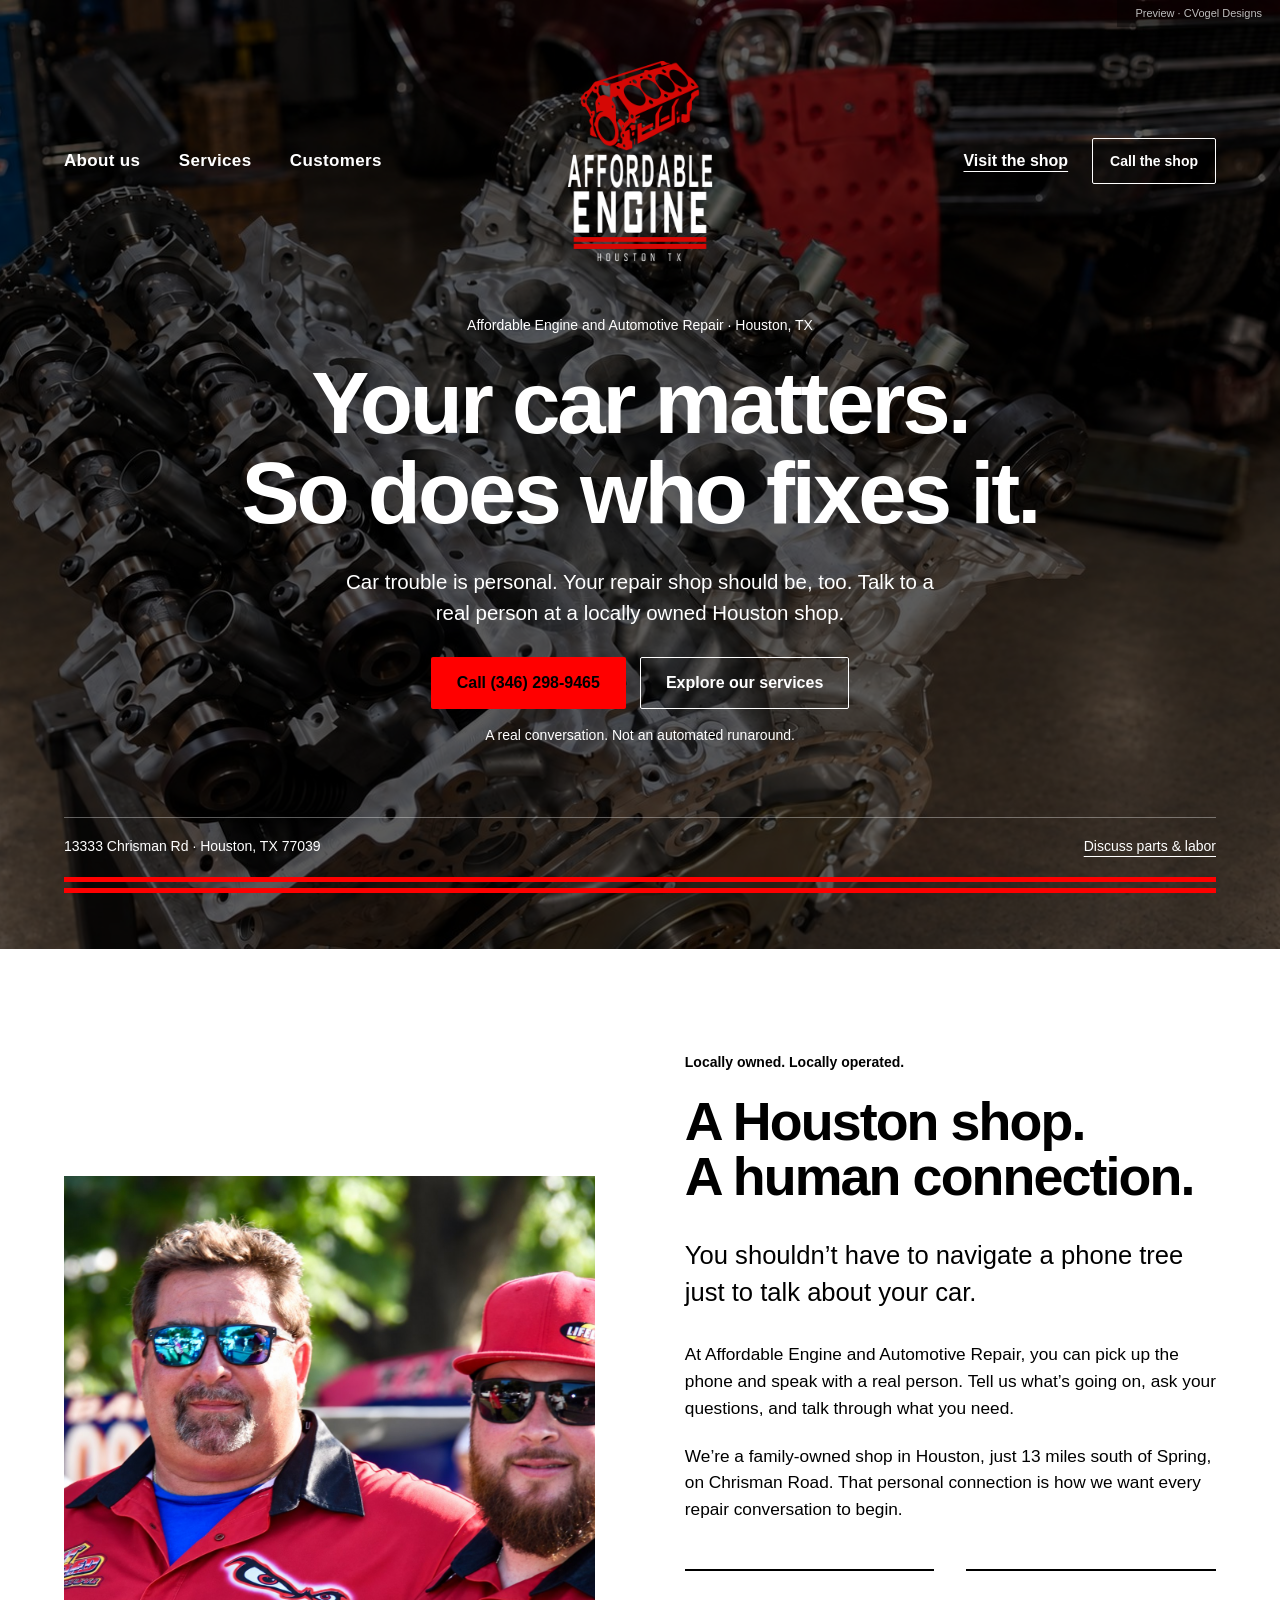
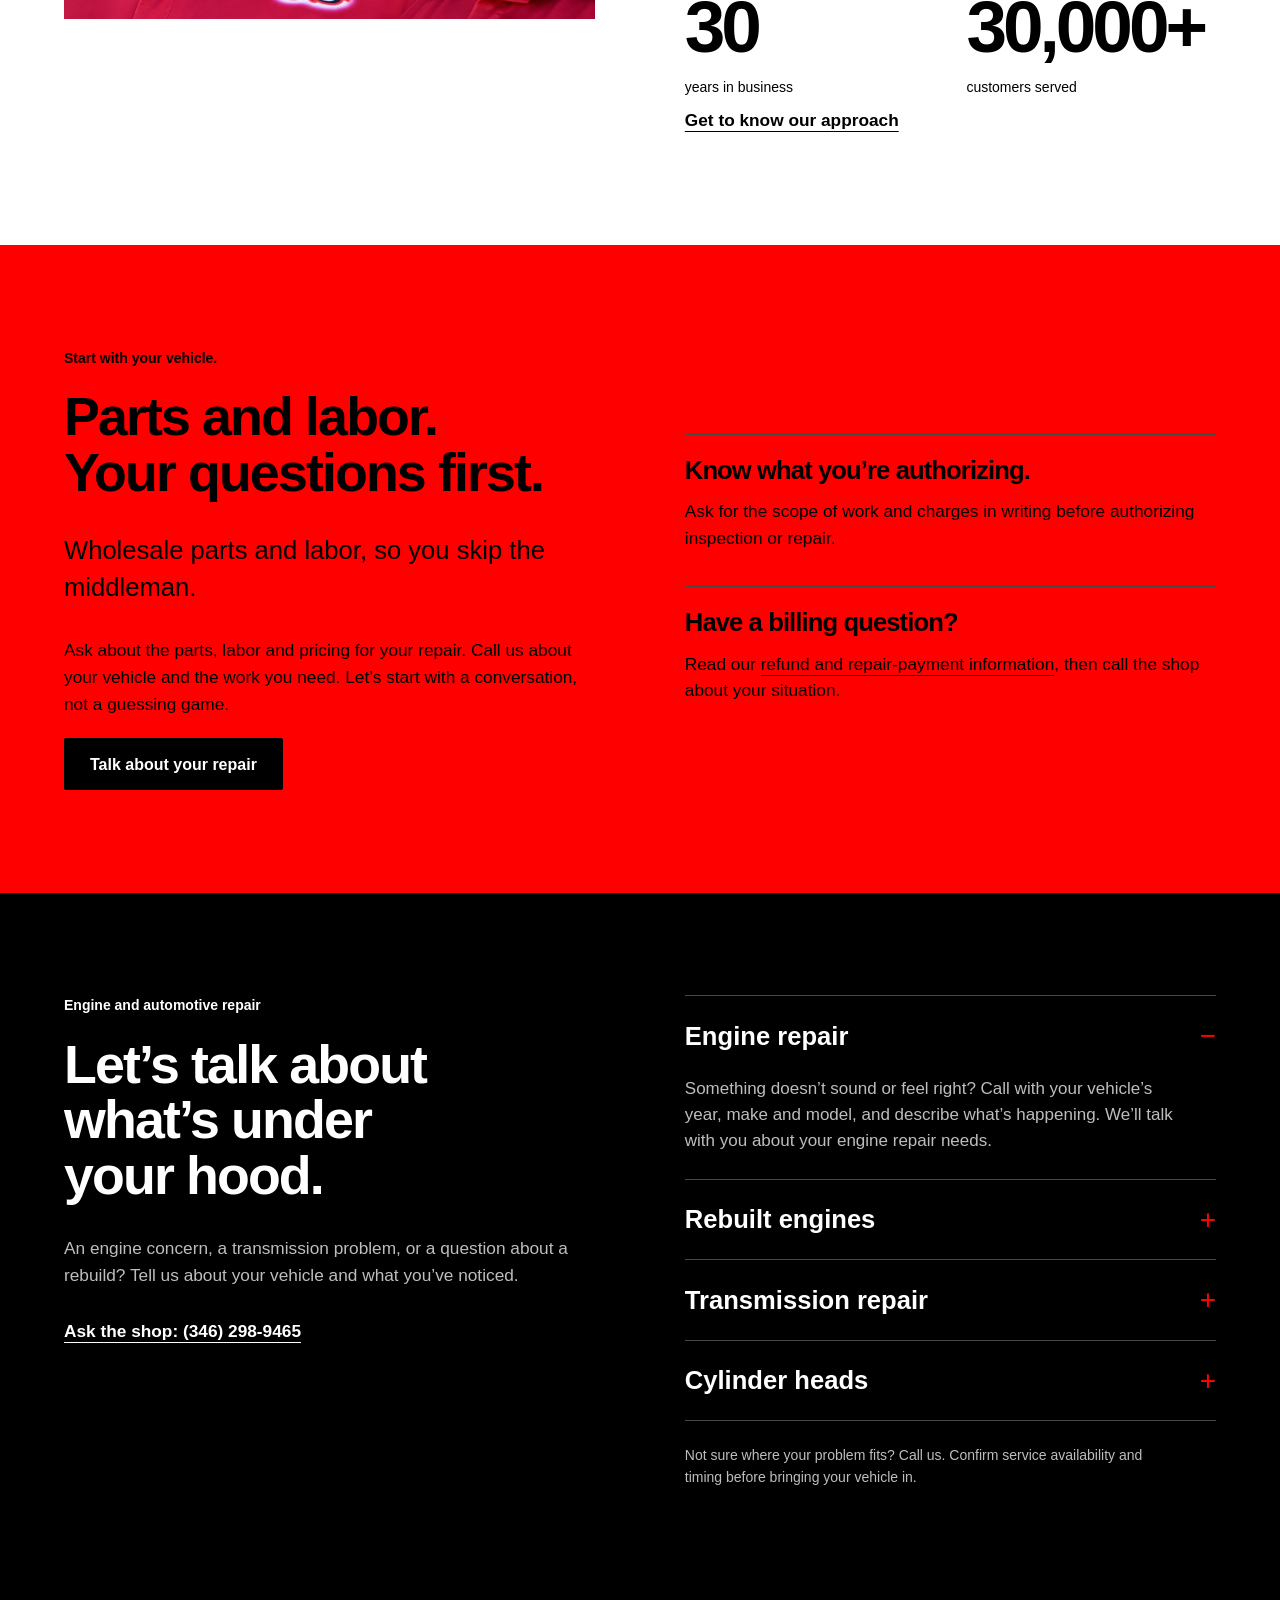
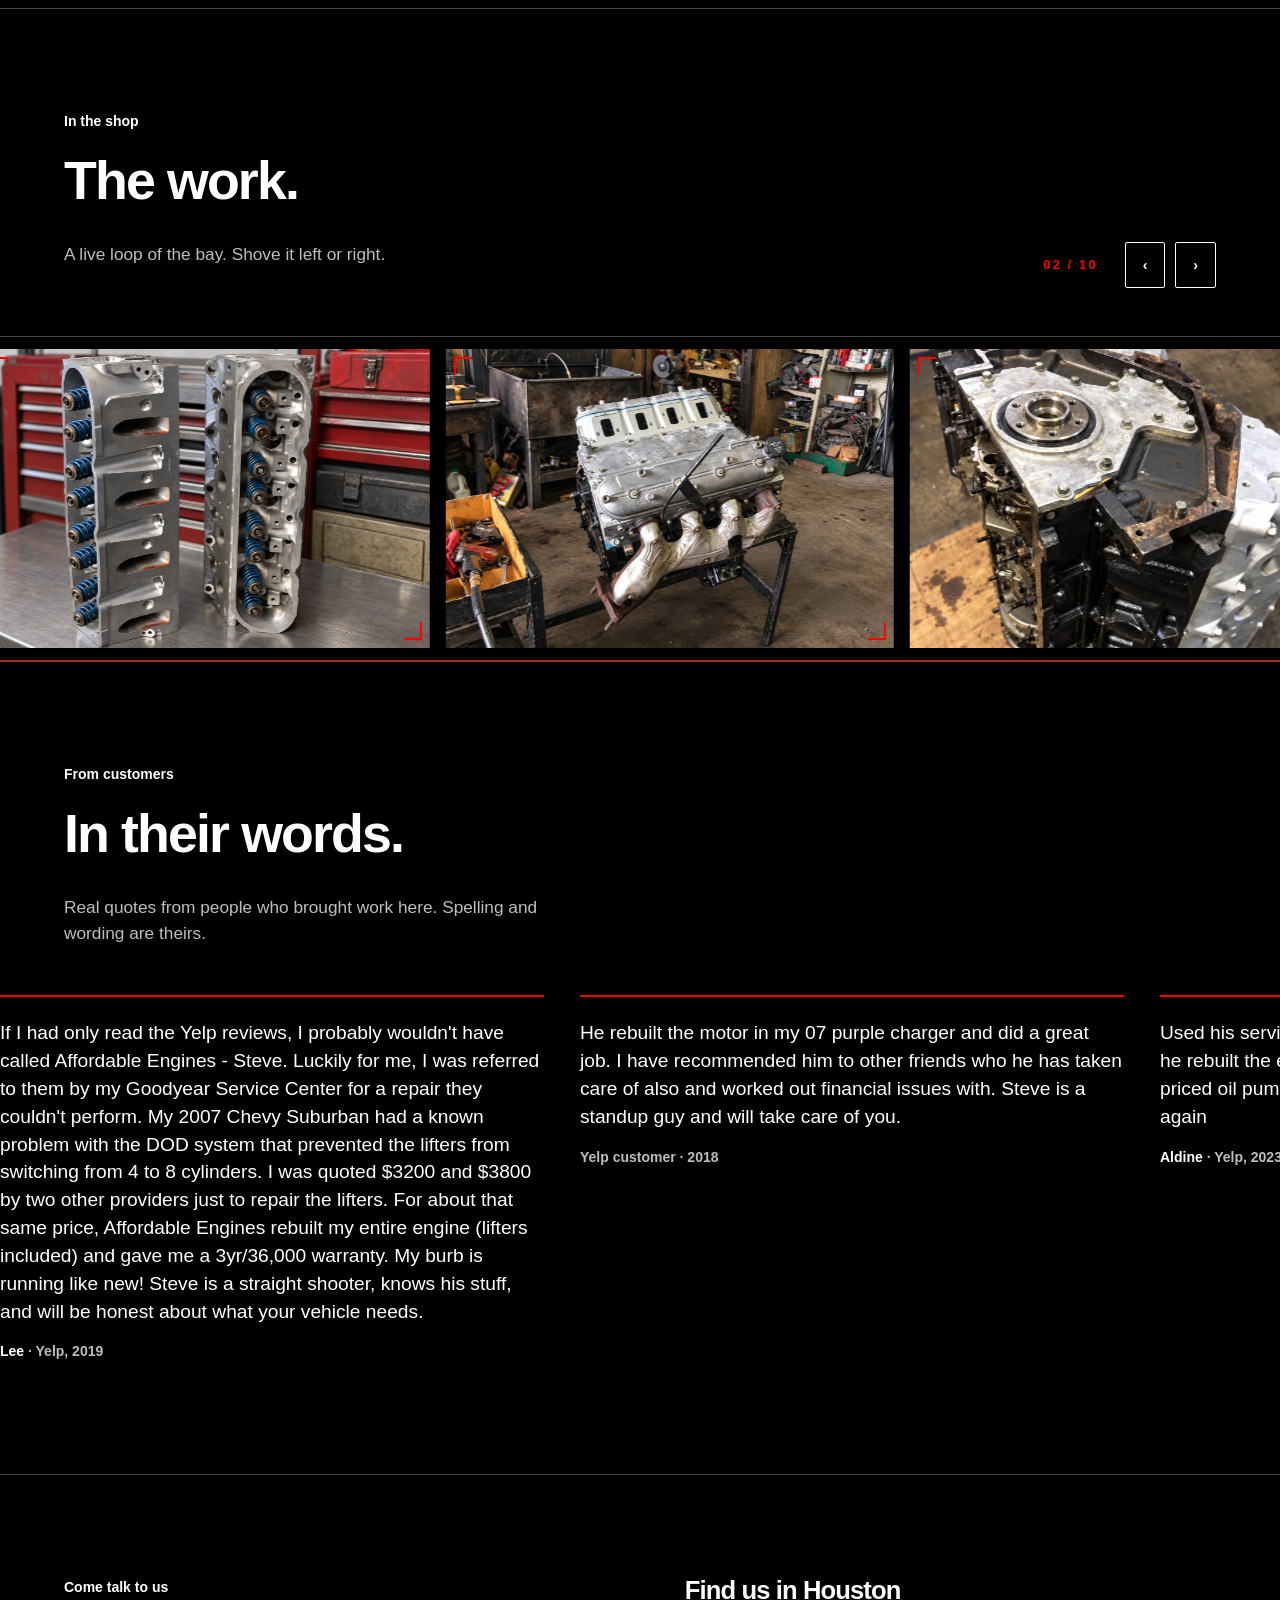
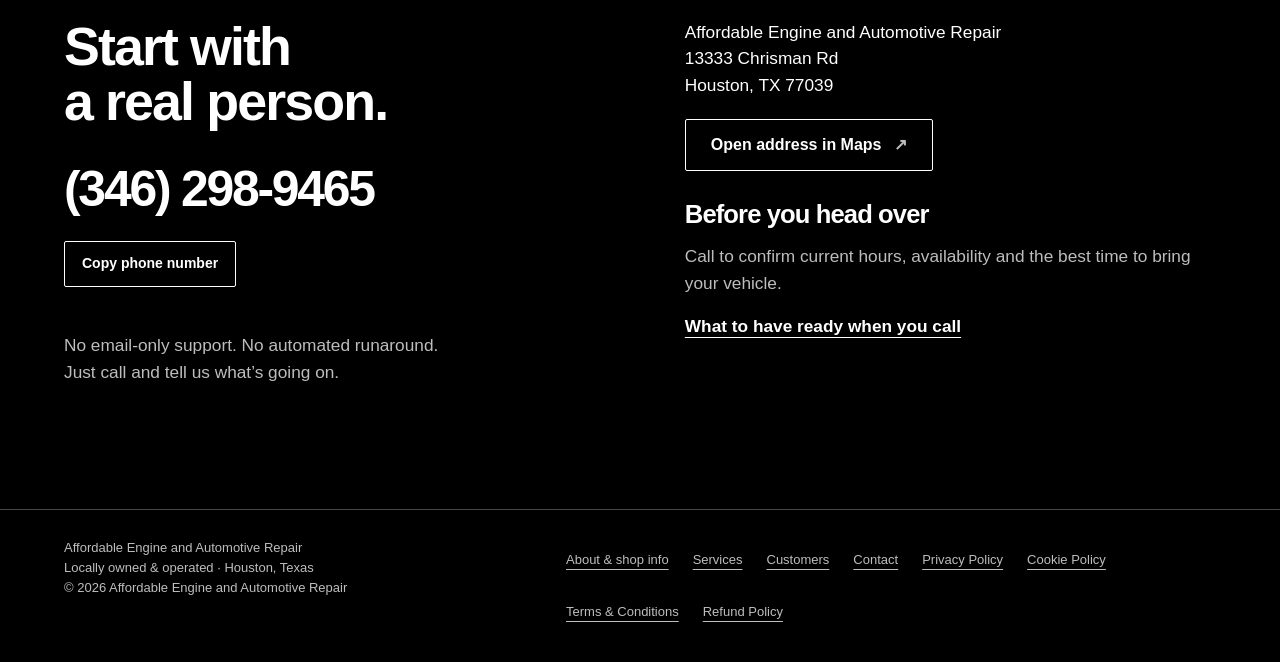
==== commit a150781f: "fix: replace AI shop-05 and shop-08 with real crops" ====
--- a/index.html
+++ b/index.html
@@ -12,8 +12,8 @@
   <meta name="theme-color" content="#000000">
   <link rel="icon" type="image/png" sizes="64x64" href="assets/favicon.png">
   <link rel="shortcut icon" href="assets/favicon.ico">
-  <link rel="stylesheet" href="assets/site.css?v=loop">
-  <script src="assets/site.js?v=loop" defer></script>
+  <link rel="stylesheet" href="assets/site.css?v=fix1767">
+  <script src="assets/site.js?v=fix1767" defer></script>
 </head>
 <body class="home">
 <a class="skip" href="#main">Skip to content</a>
@@ -71,7 +71,7 @@
         <figure class="shop-shot"><img src="assets/shop-05.jpg" width="1536" height="1024" alt="Engine timing assembly in the shop" loading="lazy" decoding="async"></figure>
         <figure class="shop-shot"><img src="assets/shop-06.jpg" width="1536" height="1024" alt="V8 on a stand in the shop bay" loading="lazy" decoding="async"></figure>
         <figure class="shop-shot"><img src="assets/shop-07.jpg" width="1536" height="1024" alt="Camshaft and valve train on a shop engine" loading="lazy" decoding="async"></figure>
-        <figure class="shop-shot"><img src="assets/shop-08.jpg" width="1536" height="1024" alt="Open cylinder bores in an engine block" loading="lazy" decoding="async"></figure>
+        <figure class="shop-shot"><img src="assets/shop-08.jpg" width="1032" height="1426" alt="Open cylinder bores in an engine block" loading="lazy" decoding="async"></figure>
         <figure class="shop-shot"><img src="assets/shop-09.jpg" width="1536" height="1024" alt="Aluminum engine block on the shop bench" loading="lazy" decoding="async"></figure>
         <figure class="shop-shot"><img src="assets/shop-10.jpg" width="1536" height="1024" alt="Timing gears and chain close-up" loading="lazy" decoding="async"></figure>
       </div>
--- a/assets/site.css
+++ b/assets/site.css
@@ -49,6 +49,7 @@
 .shop-shot::before{top:8px;left:8px;border-right:0;border-bottom:0}
 .shop-shot::after{right:8px;bottom:8px;border-left:0;border-top:0}
 .shop-shot img{width:100%;height:auto;aspect-ratio:3/2;object-fit:cover;pointer-events:none}
+.shop-shot img[src*="shop-08"]{object-position:center 18%}
 .shop-rail .shop-viewport{border-top:1px solid var(--line);border-bottom:1px solid var(--red);padding-block:12px}
 @media(max-width:640px){.shop-shot{flex-basis:min(22rem,86vw)}.shop-head{align-items:stretch}.shop-controls{width:100%}.shop-controls .btn{flex:1}}
 @media(prefers-reduced-motion:reduce){.shop-track{will-change:auto}}
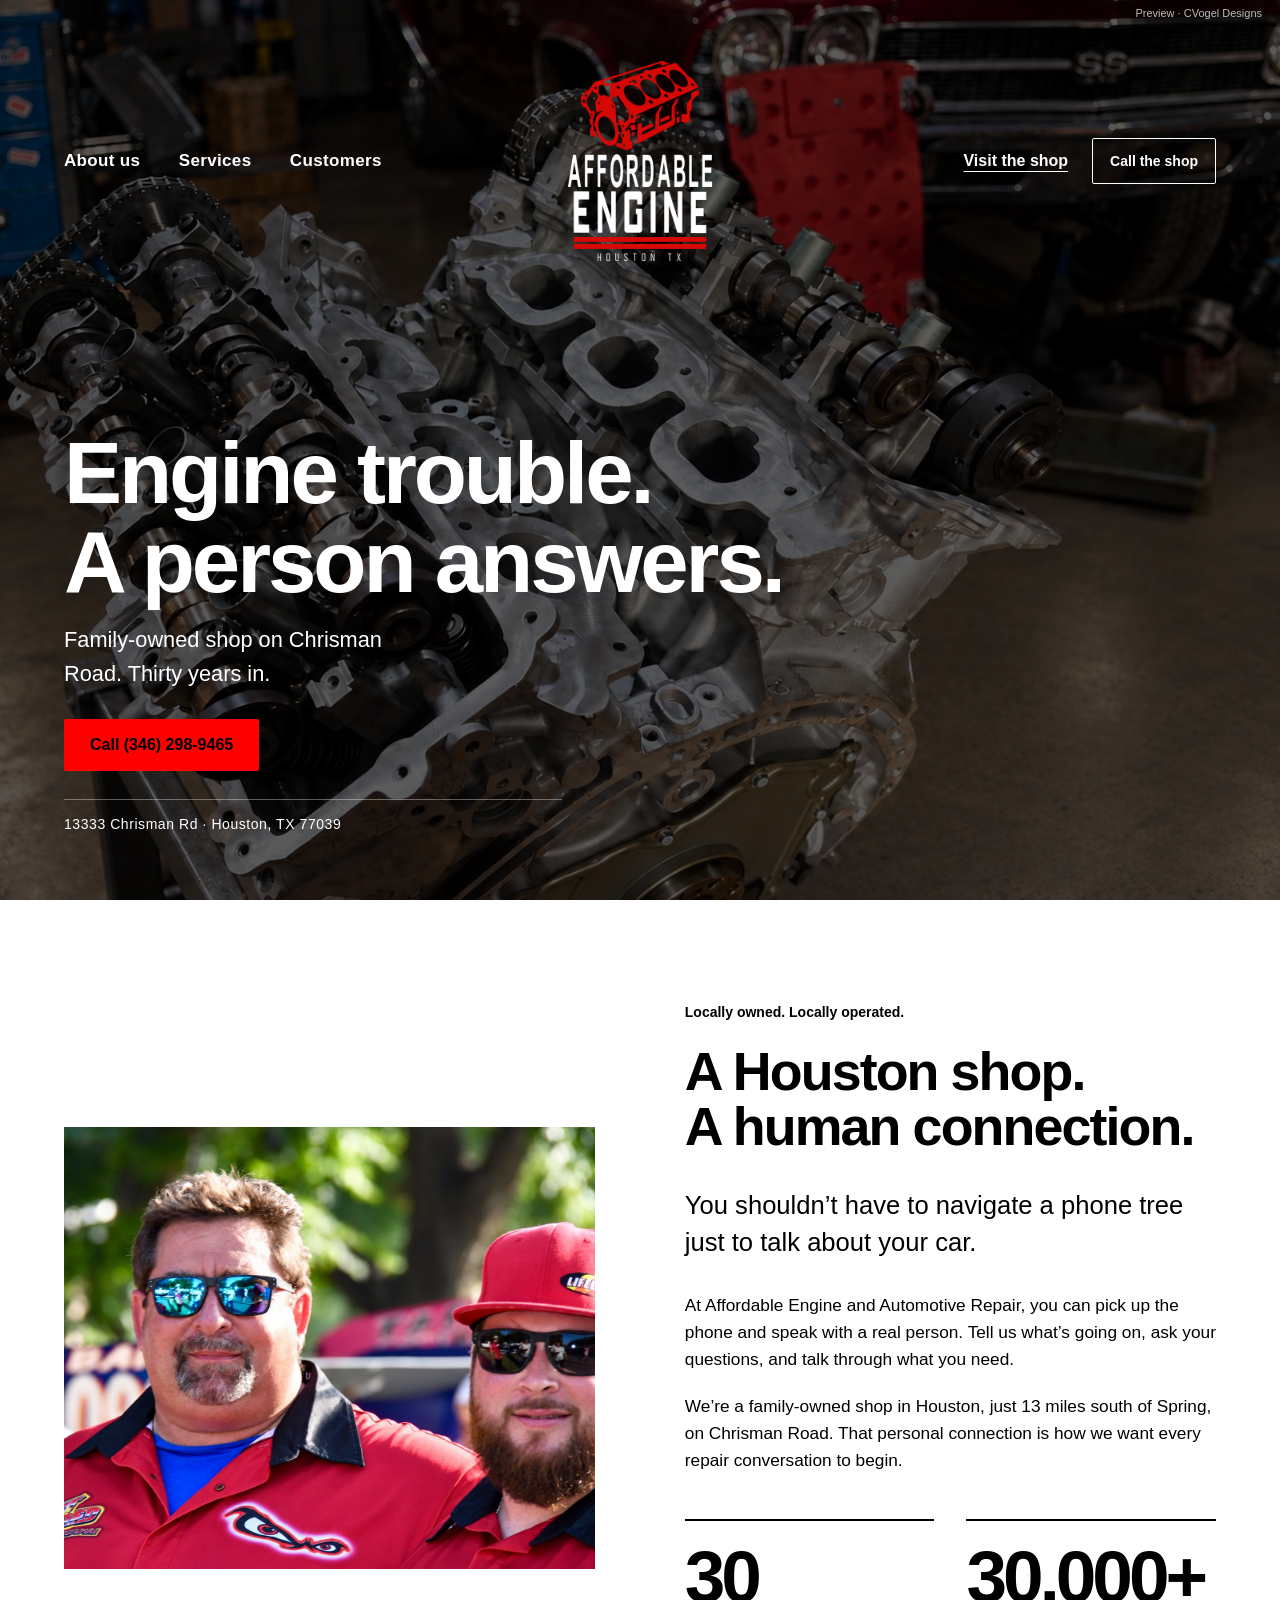
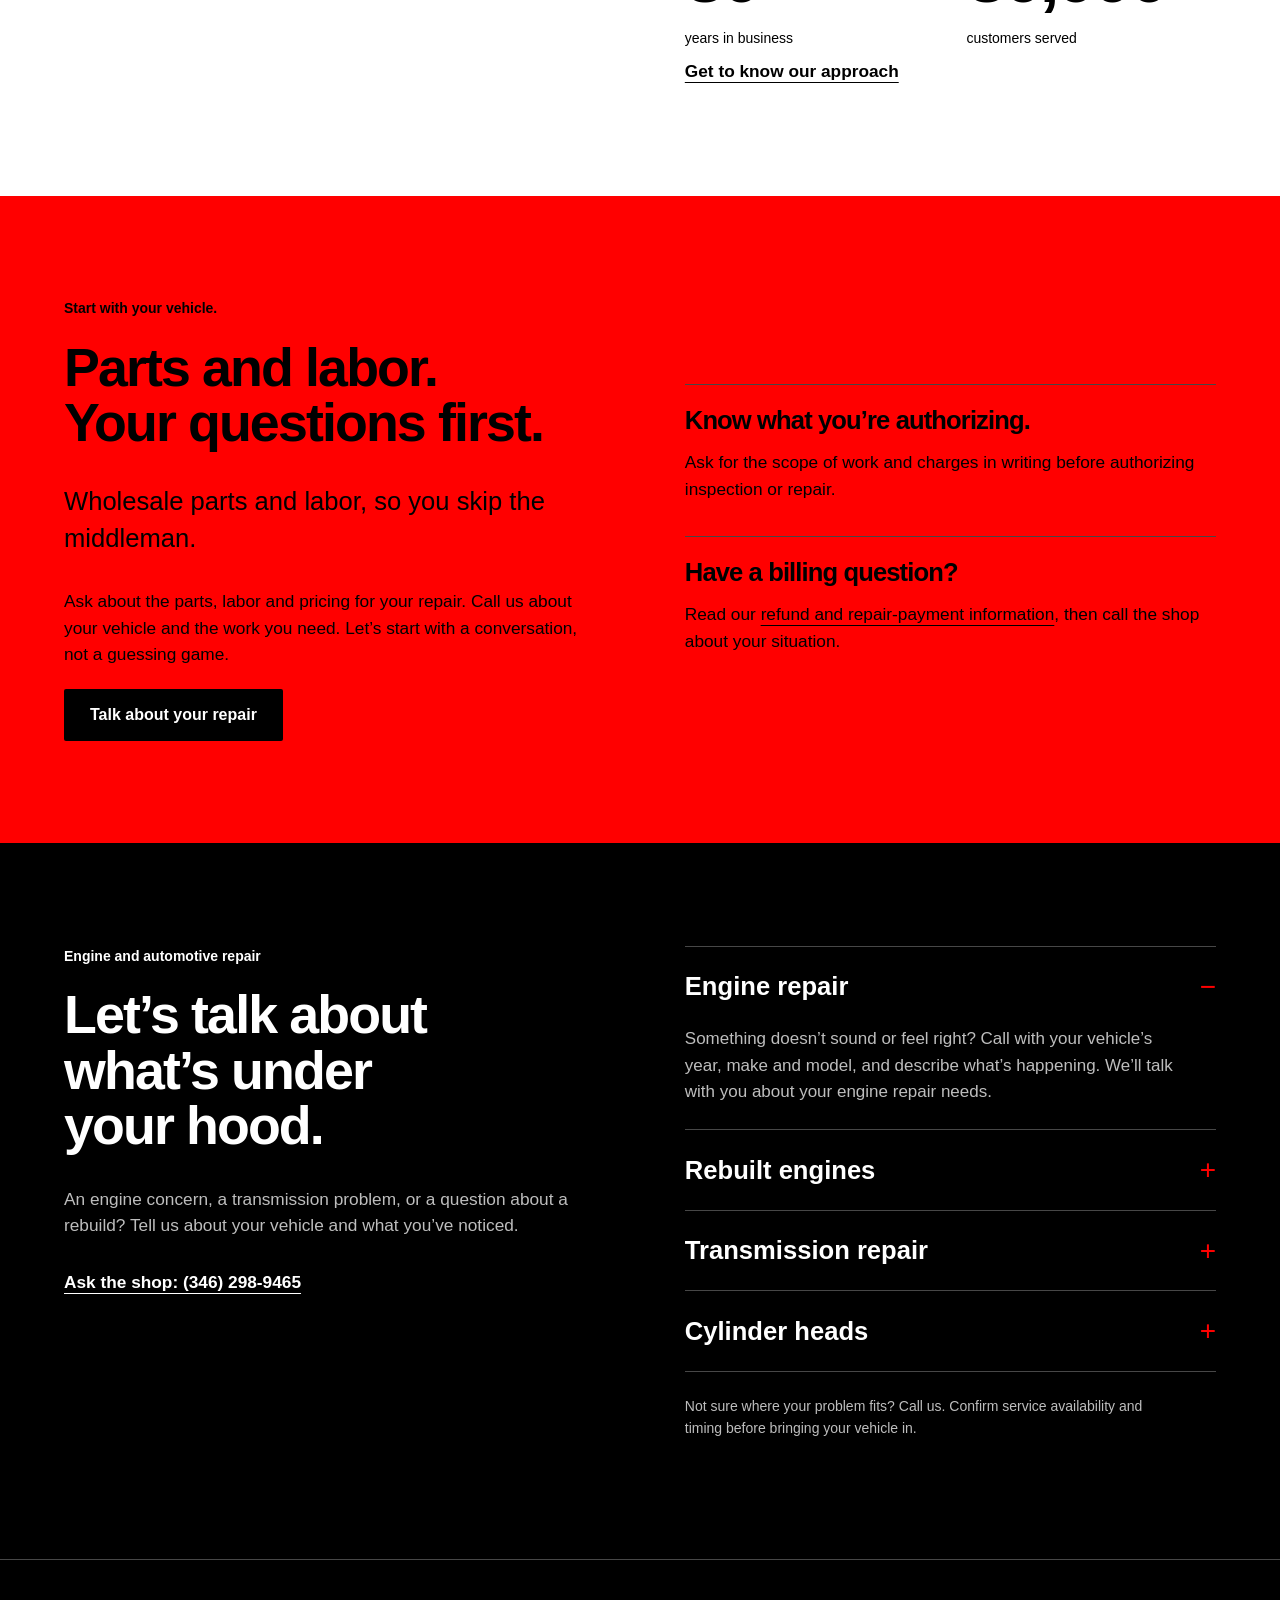
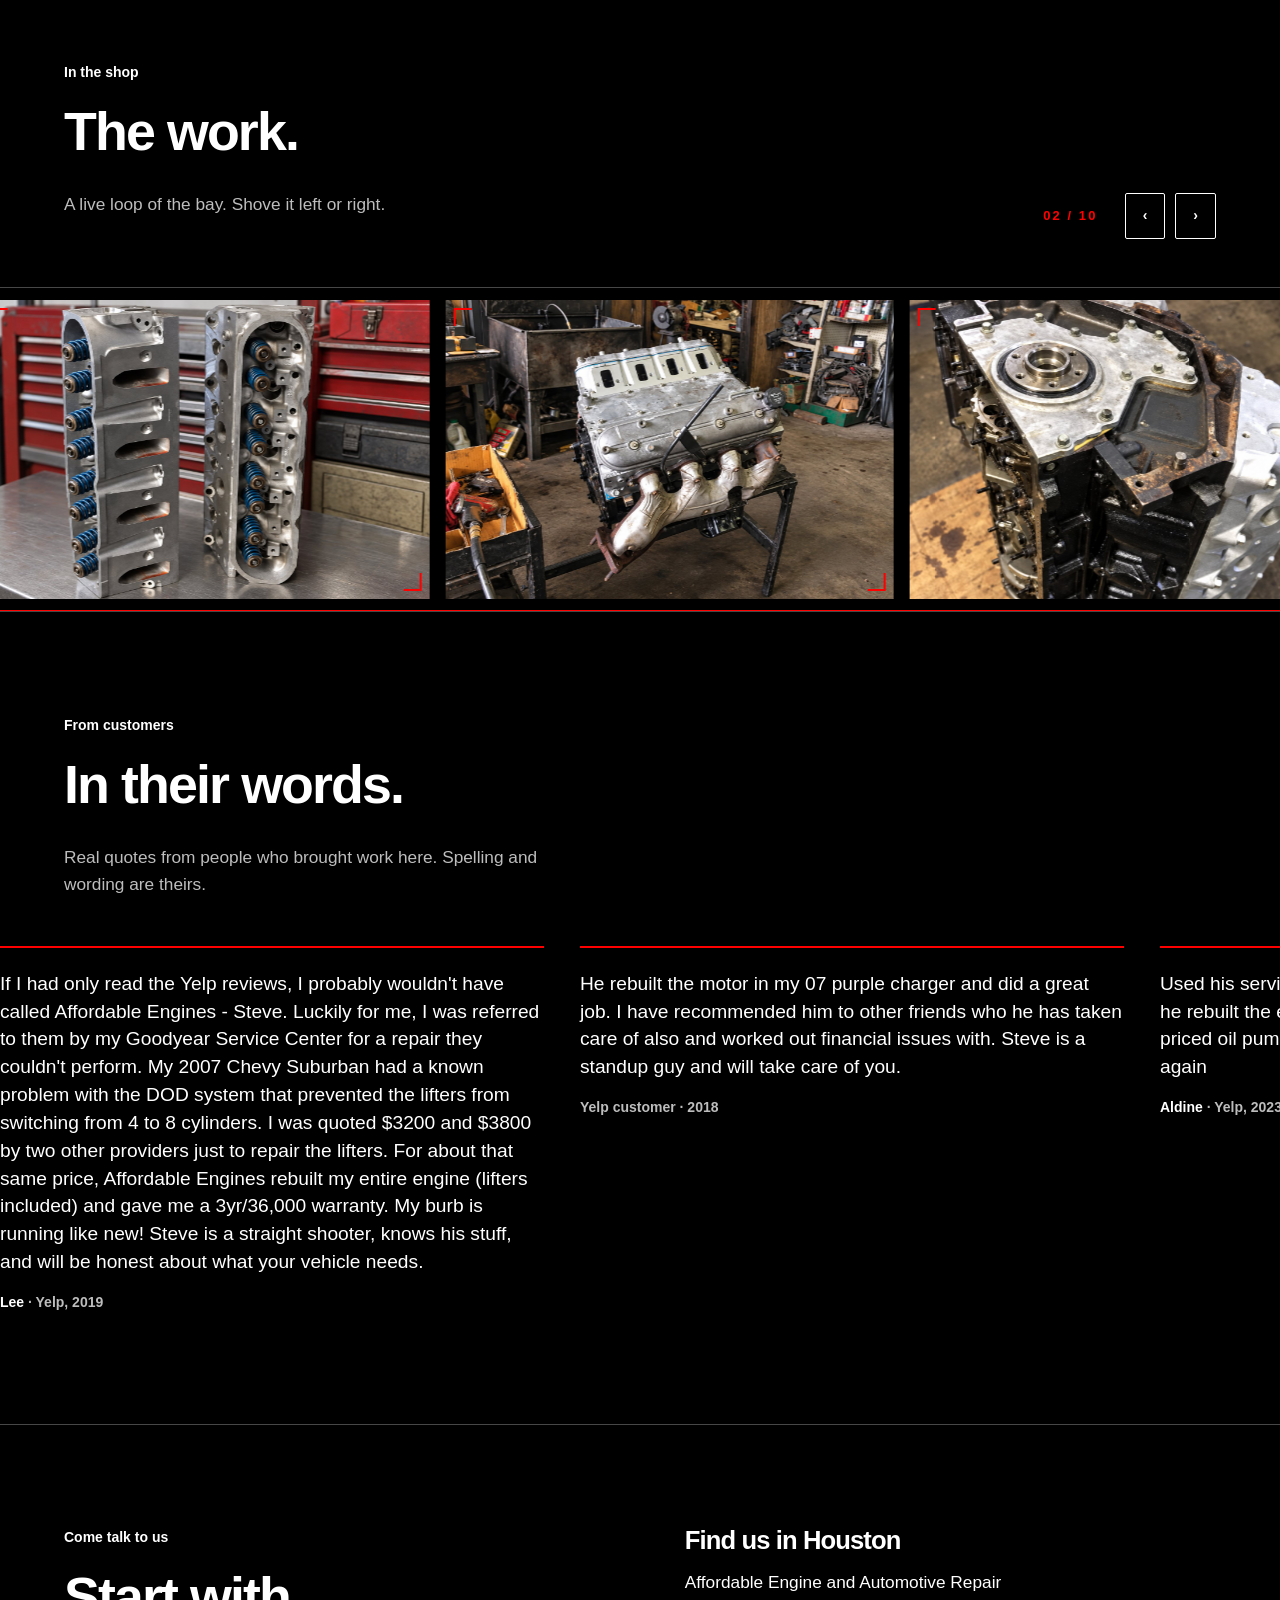
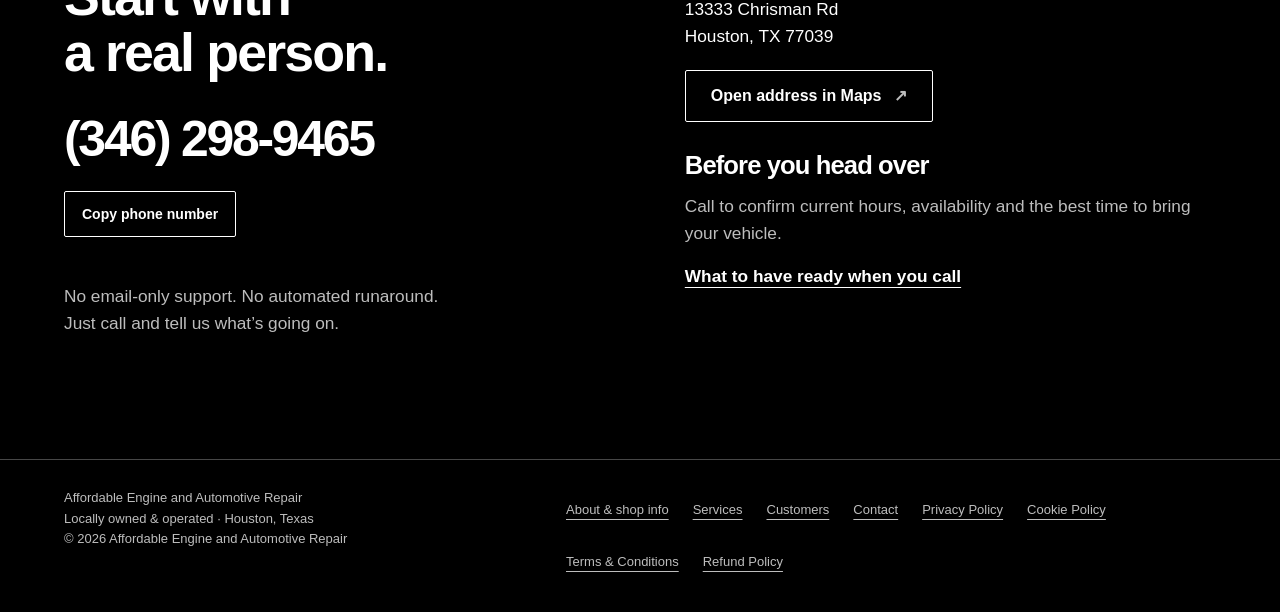
==== commit 3f24679c: "copy: strip busy hero down to headline, call, address" ====
--- a/index.html
+++ b/index.html
@@ -12,8 +12,8 @@
   <meta name="theme-color" content="#000000">
   <link rel="icon" type="image/png" sizes="64x64" href="assets/favicon.png">
   <link rel="shortcut icon" href="assets/favicon.ico">
-  <link rel="stylesheet" href="assets/site.css?v=fix1767">
-  <script src="assets/site.js?v=fix1767" defer></script>
+  <link rel="stylesheet" href="assets/site.css?v=herocopy">
+  <script src="assets/site.js?v=herocopy" defer></script>
 </head>
 <body class="home">
 <a class="skip" href="#main">Skip to content</a>
@@ -28,13 +28,10 @@
       <div class="header-right"><a class="visit-link" href="#contact">Visit the shop</a><a class="btn outline small" href="tel:+134****9465">Call the shop</a></div>
     </header>
     <div class="hero-copy wrap">
-      <p class="location">Affordable Engine and Automotive Repair · Houston, TX</p>
-      <h1 id="hero-heading">Your car matters.<br>So does who fixes it.</h1>
-      <p class="intro">Car trouble is personal. Your repair shop should be, too. Talk to a real person at a locally owned Houston shop.</p>
-      <div class="hero-actions"><a class="btn" href="tel:+134****9465">Call (346) 298-9465</a><a class="btn outline" href="#services">Explore our services</a></div>
-      <p class="human-note">A real conversation. Not an automated runaround.</p>
-      <div class="hero-baseline"><span>13333 Chrisman Rd · Houston, TX 77039</span><a href="about.html#pricing">Discuss parts &amp; labor</a></div>
-      <div class="signature-rule" aria-hidden="true"></div>
+      <h1 id="hero-heading">Engine trouble.<br>A person answers.</h1>
+      <p class="intro">Family-owned shop on Chrisman Road. Thirty years in.</p>
+      <div class="hero-actions"><a class="btn" href="tel:+134****9465">Call (346) 298-9465</a></div>
+      <p class="hero-baseline">13333 Chrisman Rd · Houston, TX 77039</p>
     </div>
   </section>
   <section class="section light" aria-labelledby="local-heading">
--- a/assets/site.css
+++ b/assets/site.css
@@ -25,7 +25,11 @@
 .home .site-nav a{min-height:48px}
 .home .header-right{font-size:16px;font-weight:700}
 .home .hero-photo{display:flex;flex-direction:column;min-height:100svh;min-height:100dvh}
-.home .hero-copy{margin-top:auto;padding-top:20px;padding-bottom:56px}
+.home .hero-copy{margin-top:auto;padding-top:12px;padding-bottom:48px;text-align:left}
+.home .hero-copy h1{margin:0 0 16px}
+.home .hero-copy .intro{margin:0 0 28px;max-width:28ch;color:var(--white);font-size:clamp(18px,1.7vw,22px)}
+.home .hero-actions{justify-content:flex-start}
+.home .hero-baseline{display:block;margin-top:28px;padding-top:14px;border-top:1px solid rgb(255 255 255 / .28);color:var(--white);font-size:var(--small);letter-spacing:.04em}
 .home .hero-baseline{color:var(--white);border-top-color:rgb(255 255 255 / .35)}
 .home .menu-ready .site-nav{background:rgb(0 0 0 / .82);padding-inline:var(--gutter)}
 @media(max-width:900px){.home .site-header{grid-template-columns:1fr 140px 1fr}.home .brand{width:128px}.home .brand img{width:128px;max-width:128px}.home .site-nav{font-size:16px}}
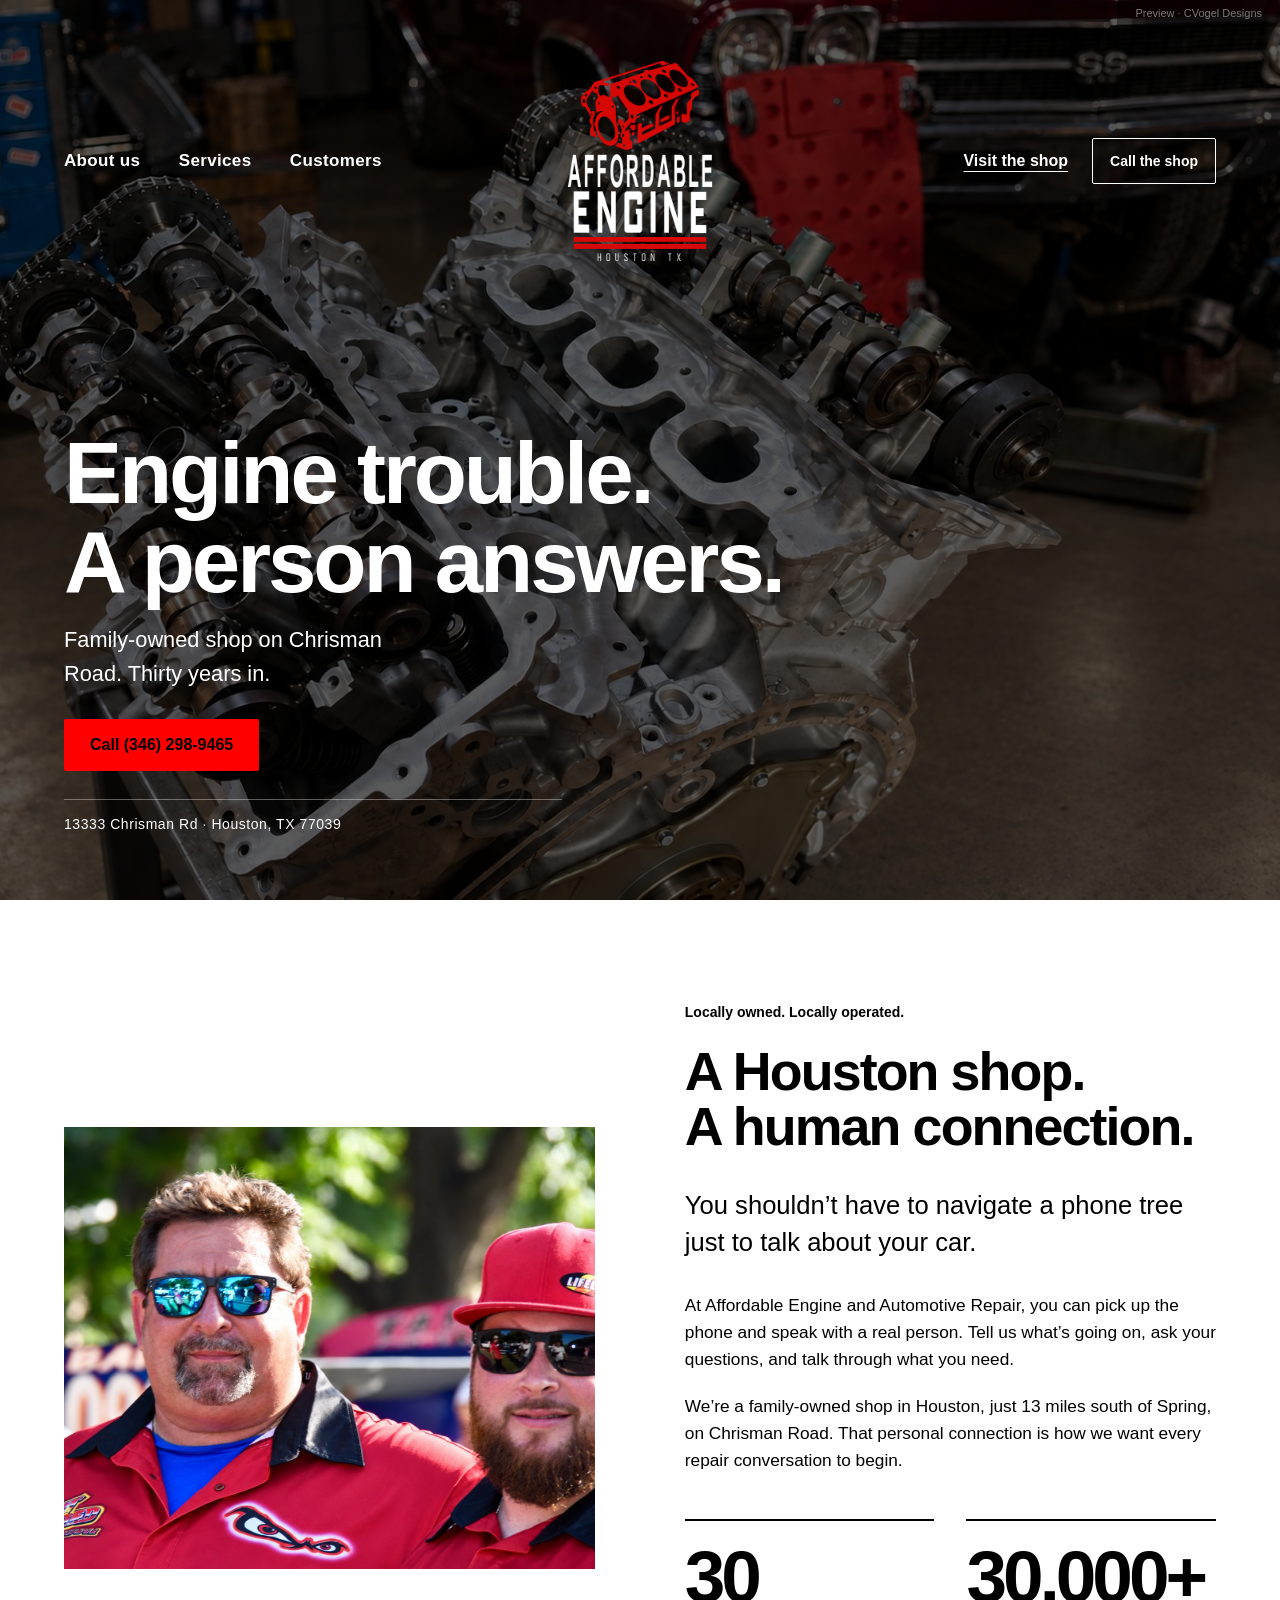
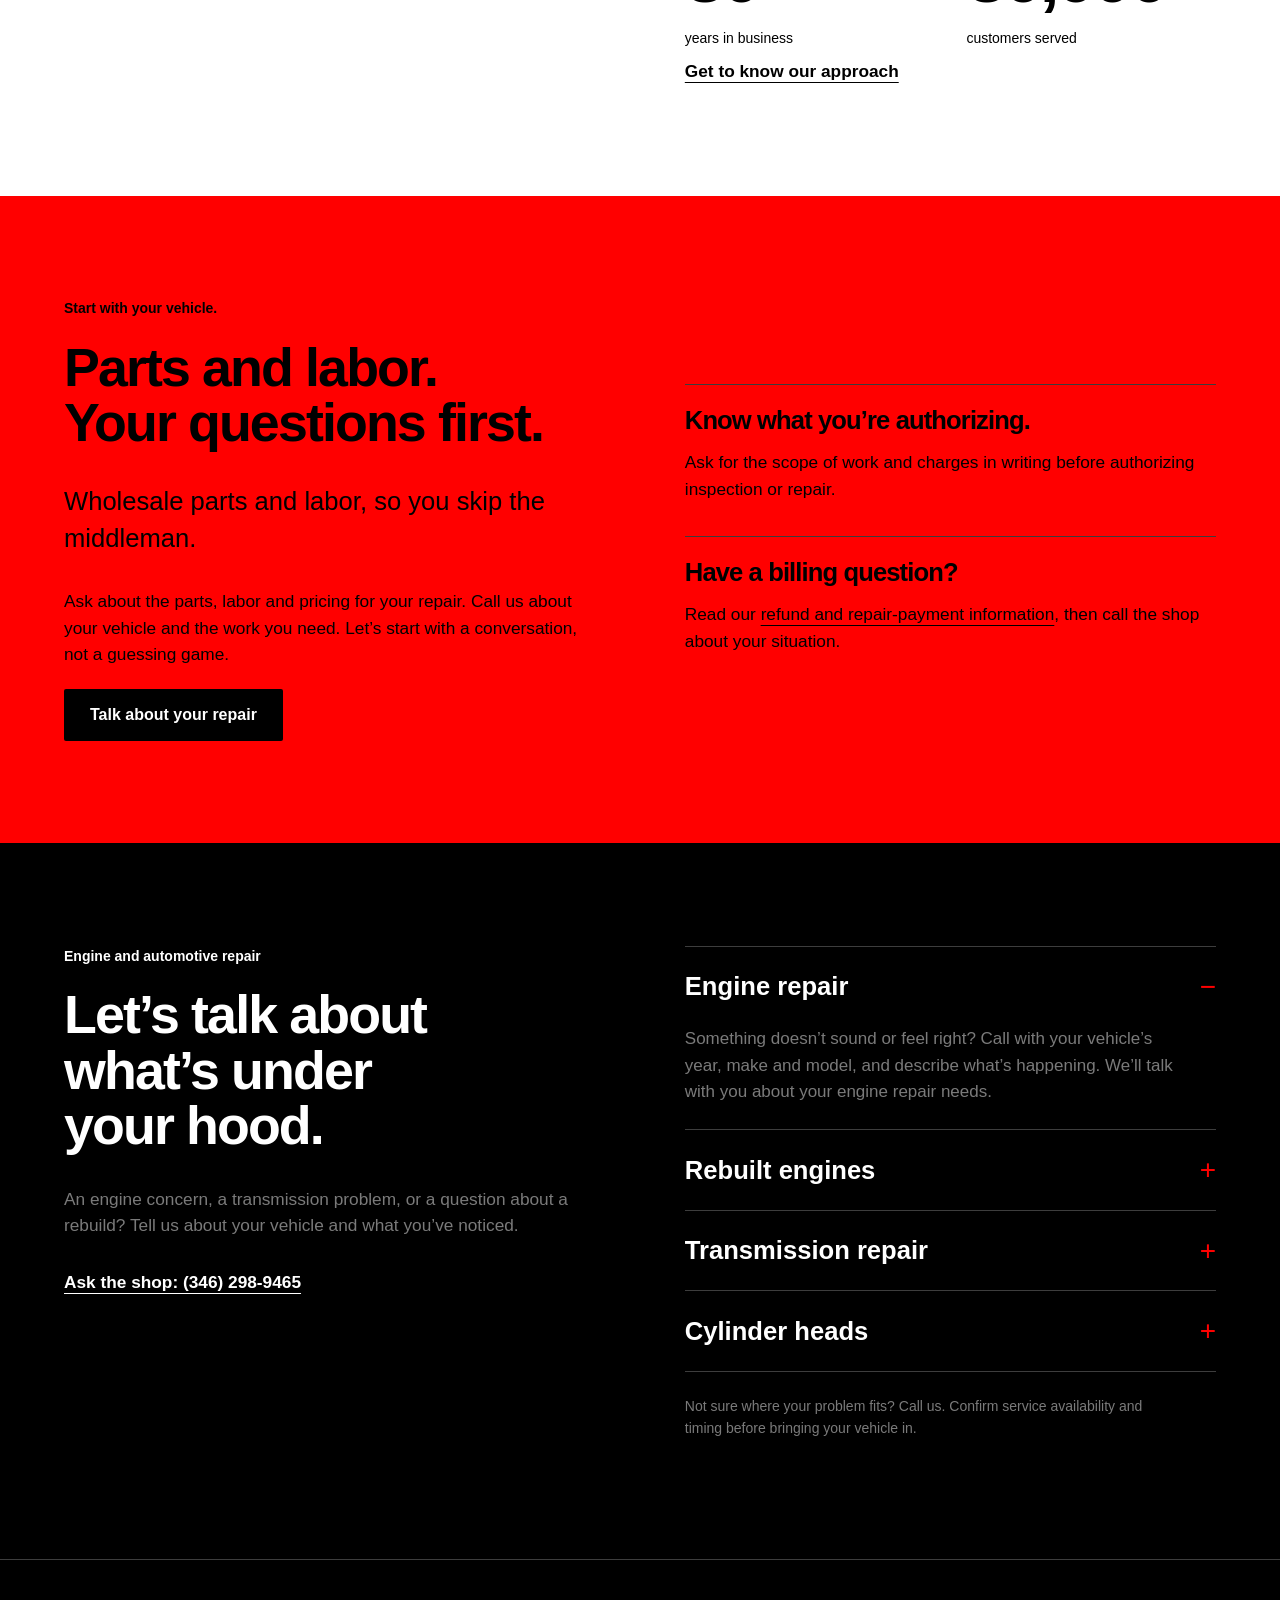
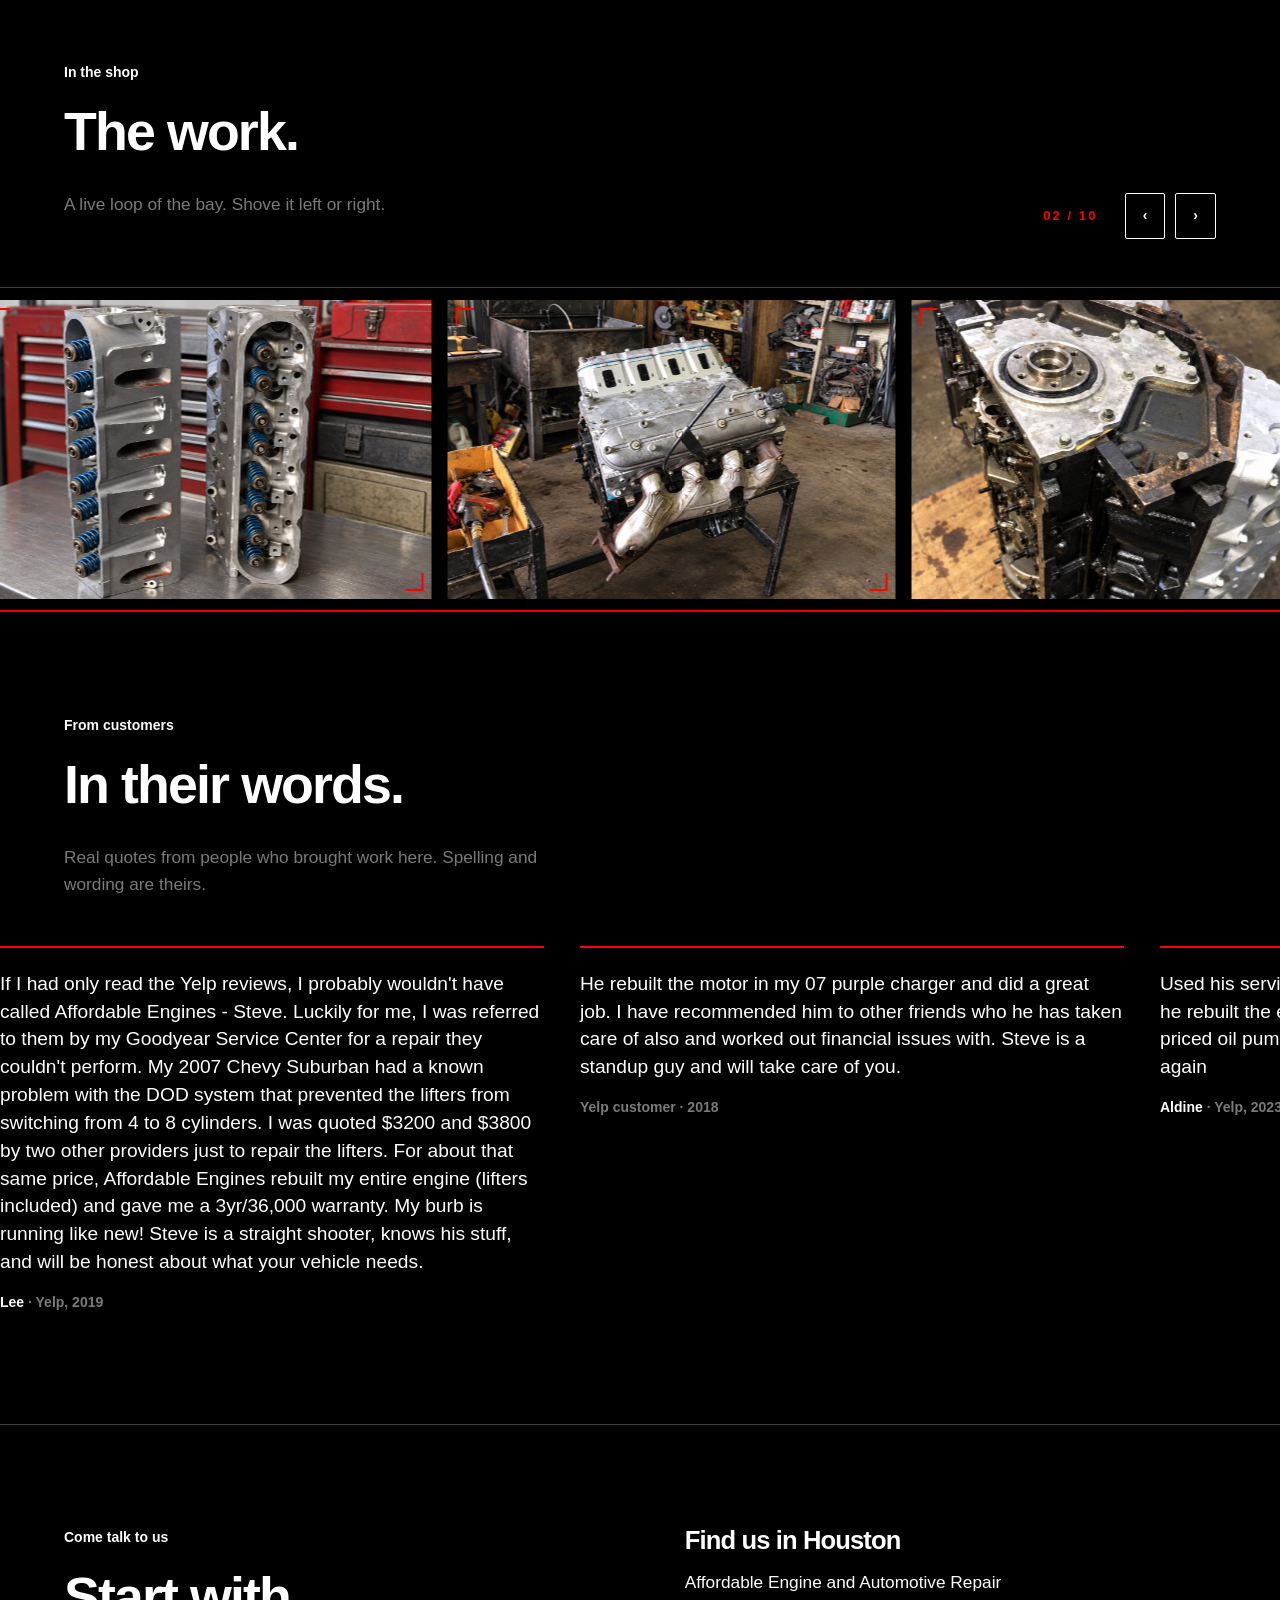
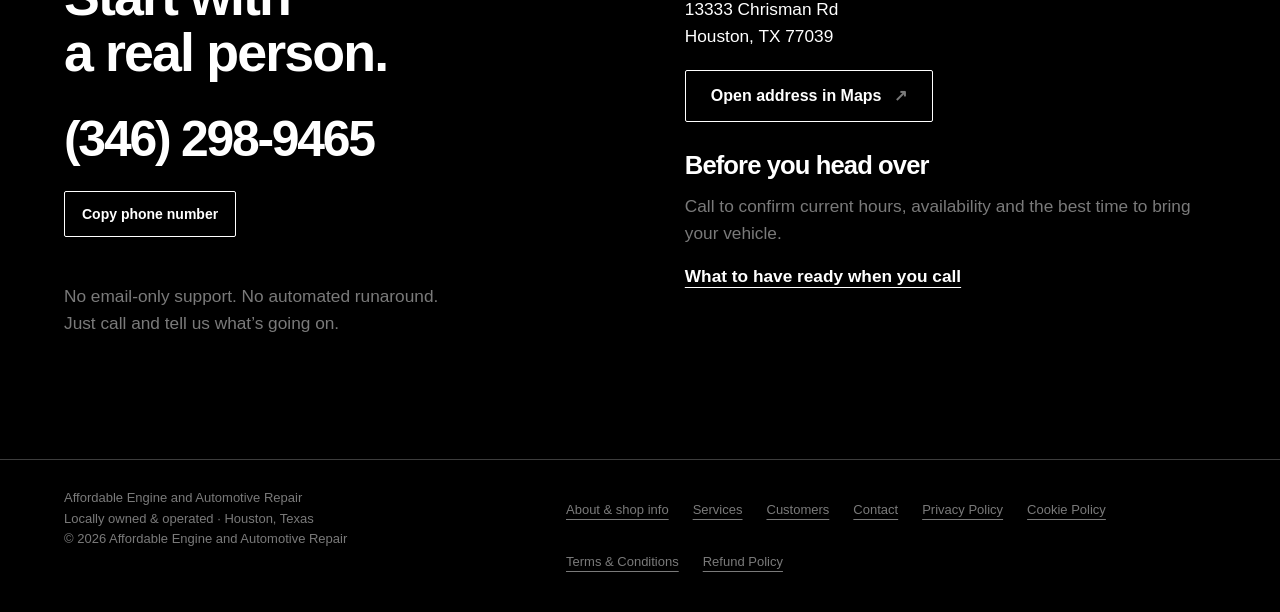
==== commit d5bd8195: "Lock AE colors to brand board: FF0000, 191919, 7A7A7A." ====
--- a/index.html
+++ b/index.html
@@ -12,7 +12,7 @@
   <meta name="theme-color" content="#000000">
   <link rel="icon" type="image/png" sizes="64x64" href="assets/favicon.png">
   <link rel="shortcut icon" href="assets/favicon.ico">
-  <link rel="stylesheet" href="assets/site.css?v=herocopy">
+  <link rel="stylesheet" href="assets/site.css?v=board">
   <script src="assets/site.js?v=herocopy" defer></script>
 </head>
 <body class="home">
--- a/assets/site.css
+++ b/assets/site.css
@@ -1,4 +1,4 @@
-:root{--black:hsl(0 0% 0%);--white:hsl(0 0% 100%);--red:hsl(0 100% 50%);--charcoal:hsl(0 0% 10%);--muted:hsl(0 0% 74%);--line:hsl(0 0% 28%);--pale:hsl(0 0% 93%);--gutter:clamp(22px,5vw,80px);--space:clamp(64px,8vw,120px);--radius:2px;--body:clamp(17px,1.35vw,19px);--small:14px;--h1:clamp(44px,6.8vw,96px);--h2:clamp(35px,4.2vw,60px);--h3:clamp(23px,2vw,29px)}
+:root{--black:#000000;--white:#ffffff;--red:#FF0000;--charcoal:#191919;--muted:#7A7A7A;--line:#3d3d3d;--pale:#e8e8e8;--gutter:clamp(22px,5vw,80px);--space:clamp(64px,8vw,120px);--radius:2px;--body:clamp(17px,1.35vw,19px);--small:14px;--h1:clamp(44px,6.8vw,96px);--h2:clamp(35px,4.2vw,60px);--h3:clamp(23px,2vw,29px)}
 *{box-sizing:border-box}html{scroll-behavior:smooth;scroll-padding-top:24px}body{margin:0;background:var(--black);color:var(--white);font:400 var(--body)/1.55 Arial,Helvetica,sans-serif}a{color:inherit;text-underline-offset:5px}a:hover{text-decoration-thickness:2px}button,a,summary{-webkit-tap-highlight-color:transparent}a:focus-visible,summary:focus-visible{outline:3px solid currentColor;outline-offset:6px}img{display:block;max-width:100%;height:auto}p{margin:0 0 1.2em;max-width:64ch}h1,h2,h3{font-weight:800;line-height:1.03;letter-spacing:-.035em;margin:0 0 .6em;text-wrap:balance}h1{font-size:var(--h1)}h2{font-size:var(--h2)}h3{font-size:var(--h3)}.wrap{width:min(1440px,100%);padding-inline:var(--gutter);margin-inline:auto}.skip{position:absolute;top:-100px;left:16px;padding:12px;background:var(--white);color:var(--black);z-index:10}.skip:focus{top:12px}.preview{font-size:11px;line-height:1.4;text-align:center;padding:6px 18px;margin:0;max-width:none;background:var(--charcoal);color:var(--muted)}.site-header{display:grid;grid-template-columns:1fr 150px 1fr;align-items:center;gap:20px;padding-block:22px}.site-nav{display:flex;align-items:center;gap:clamp(18px,2.6vw,40px);font-size:var(--small)}.site-nav a{display:inline-flex;align-items:center;min-height:44px;text-decoration:none}.site-nav a[aria-current=page]{border-bottom:2px solid var(--red)}.site-nav a:hover{color:var(--muted)}.header-right{justify-self:end;display:flex;align-items:center;gap:24px;font-size:var(--small)}.brand{display:block;justify-self:center;width:132px}.brand img{width:132px;height:auto;max-width:132px}.btn{display:inline-flex;justify-content:center;align-items:center;gap:12px;min-height:52px;padding:14px 25px;border:1px solid transparent;border-radius:var(--radius);background:var(--red);color:var(--black);font-weight:700;font-size:16px;line-height:1.35;text-decoration:none;text-align:center;transition:background .15s,color .15s}.btn:hover{background:var(--white);color:var(--black);text-decoration:none}.btn.outline{background:transparent;border-color:currentColor;color:inherit}.btn.outline:hover{background:var(--pale);color:var(--black)}.btn.small{min-height:46px;padding:11px 17px;font-size:14px}.hero{padding-top:clamp(38px,5vw,74px);padding-bottom:60px;text-align:center}.hero h1{max-width:1100px;margin:0 auto 28px}.hero .intro{max-width:600px;margin:0 auto 28px;color:var(--muted);font-size:clamp(18px,1.6vw,22px)}.hero .location{font-size:var(--small);margin:0 auto 22px}.hero-actions{display:flex;gap:14px;justify-content:center;align-items:center;flex-wrap:wrap}.human-note{font-size:var(--small);color:var(--muted);margin:16px auto 0}.hero-baseline{display:flex;justify-content:space-between;gap:20px;margin-top:70px;padding-top:18px;border-top:1px solid var(--line);font-size:var(--small);color:var(--muted)}.hero-baseline a{color:var(--white)}.signature-rule{height:16px;border-top:5px solid var(--red);border-bottom:5px solid var(--red);margin-top:20px}.light{background:var(--white);color:var(--black)}.section{padding-block:var(--space)}.eyebrow{font-size:var(--small);font-weight:700;margin-bottom:20px}.split{display:grid;grid-template-columns:1fr 1fr;gap:clamp(40px,7vw,108px);align-items:start}.section-intro{max-width:600px}.lead{font-size:clamp(21px,2vw,27px);line-height:1.45}.quiet{color:var(--muted)}.light .quiet{color:var(--line)}.proof-grid{display:grid;grid-template-columns:1fr 1fr;gap:32px;margin-top:46px}.proof{border-top:2px solid var(--black);padding-top:16px}.proof strong{display:block;font-size:clamp(46px,5.7vw,78px);line-height:1.1;letter-spacing:-.055em;font-weight:800}.proof span{font-size:var(--small);display:block;margin-top:10px}.section-link{display:inline-flex;align-items:center;min-height:44px;font-weight:700}.story-copy{padding-top:38px}.story-copy p:last-child{margin-bottom:0}.pricing{background:var(--red);color:var(--black)}.pricing .split{align-items:center}.pricing .btn{background:var(--black);color:var(--white)}.pricing .btn:hover{background:var(--white);color:var(--black)}figure{margin:0}.engine-figure{background:var(--black);color:var(--white);padding:12px}.engine-figure img{width:100%;aspect-ratio:539/384;object-fit:cover}.engine-figure figcaption{font-size:12px;line-height:1.5;padding:12px 7px 2px;color:var(--muted)}.service-list{border-top:1px solid var(--line)}details{border-bottom:1px solid var(--line)}summary{padding:23px 0;cursor:pointer;font-size:var(--h3);font-weight:700;line-height:1.2;display:flex;justify-content:space-between;align-items:center;gap:20px;list-style:none}summary::-webkit-details-marker{display:none}summary::after{content:'+';font-size:28px;font-weight:400;color:var(--red);flex-shrink:0}details[open] summary::after{content:'−'}details p{color:var(--muted);padding-right:36px;font-size:17px;margin-bottom:24px}.services-note{margin-top:24px;font-size:var(--small);color:var(--muted)}.contact{border-top:1px solid var(--line)}.contact-number{display:block;font-size:clamp(28px,3.9vw,56px);font-weight:800;line-height:1.1;letter-spacing:-.045em;margin:24px 0;text-decoration:none;overflow-wrap:anywhere}.address{font-style:normal;margin:0 0 20px}.contact-meta{display:grid;gap:30px}.contact-meta p{margin-bottom:8px}.site-footer{padding-block:28px;border-top:1px solid var(--line);display:flex;justify-content:space-between;align-items:start;gap:28px;font-size:13px;color:var(--muted)}.site-footer p{margin:0}.footer-links{display:flex;flex-wrap:wrap;gap:8px 24px}.footer-links a{display:inline-flex;align-items:center;min-height:44px}.about-hero{text-align:left;padding:70px 0 78px;border-bottom:1px solid var(--line)}.about-hero h1{max-width:1100px}.about-hero .lead{max-width:740px;color:var(--muted)}.about-hero .eyebrow{color:var(--muted)}.values{display:grid;gap:34px}.value{border-top:1px solid var(--line);padding-top:22px}.light .value{border-color:var(--muted)}.value p{margin-bottom:0}.call-list{margin:28px 0 32px;padding-left:24px}.call-list li{padding:7px 0}.hours-note{font-size:15px}.call-strip{display:none}
 @media(min-width:1600px){.hero{padding-top:85px;padding-bottom:80px}}
 @media(max-width:900px){.site-header{grid-template-columns:1fr 114px 1fr;gap:12px}.header-right{gap:12px}.header-right .visit-link{display:none}.site-nav{gap:16px}.brand{width:110px}.brand img{width:110px}.split{gap:40px}.hero-baseline{margin-top:55px}.story-copy{padding-top:0}}
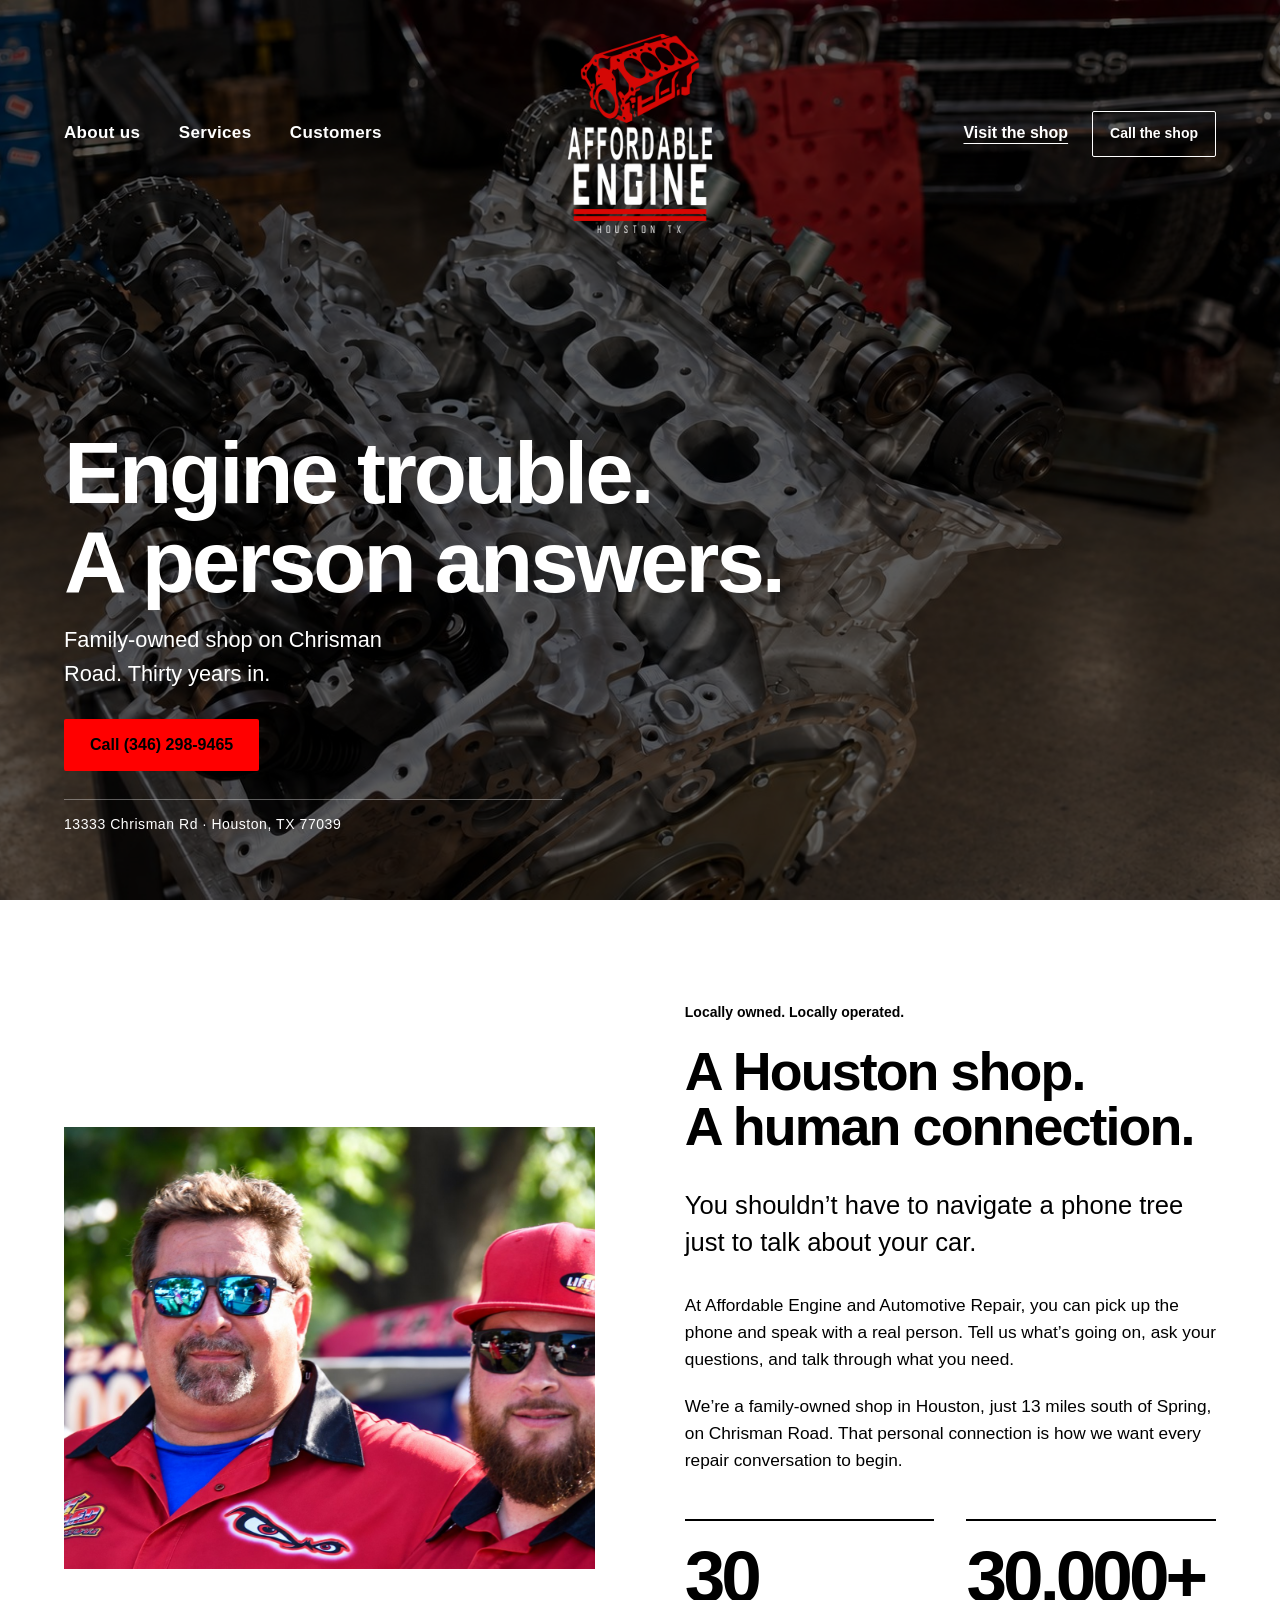
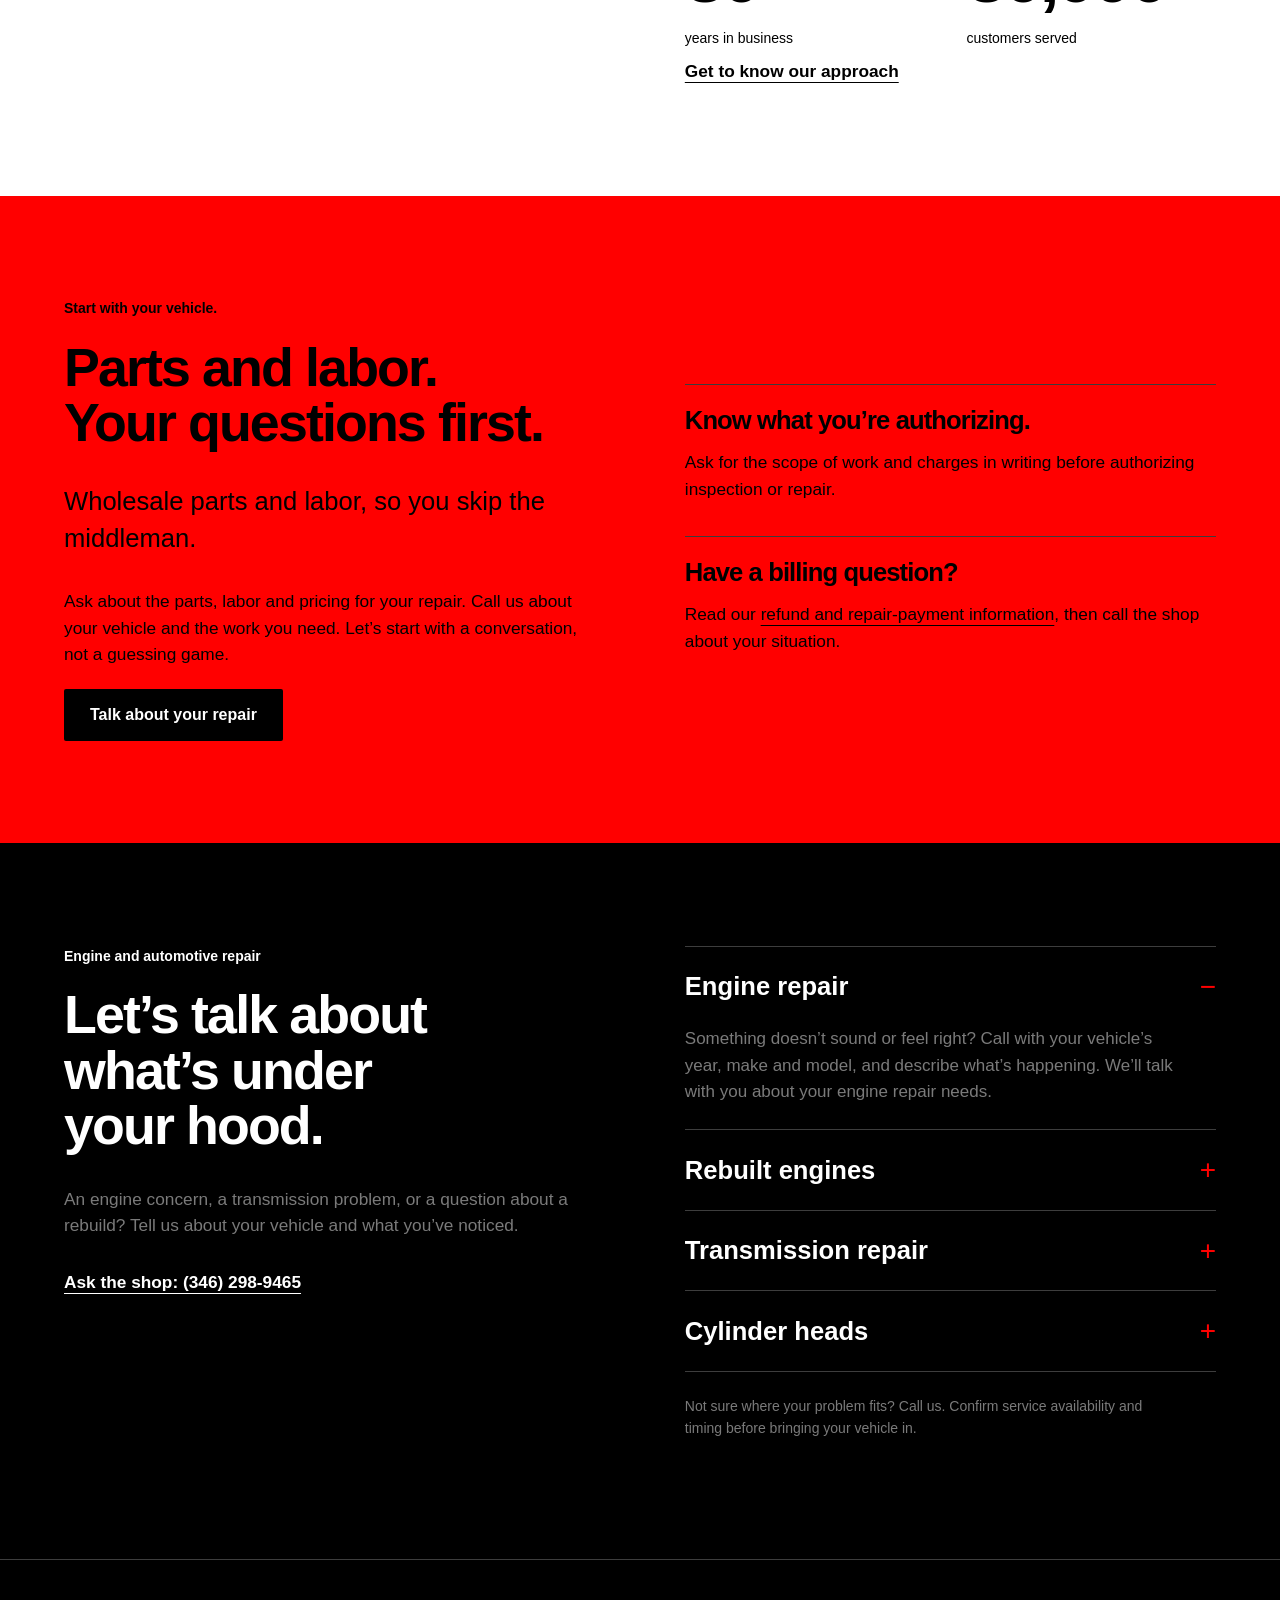
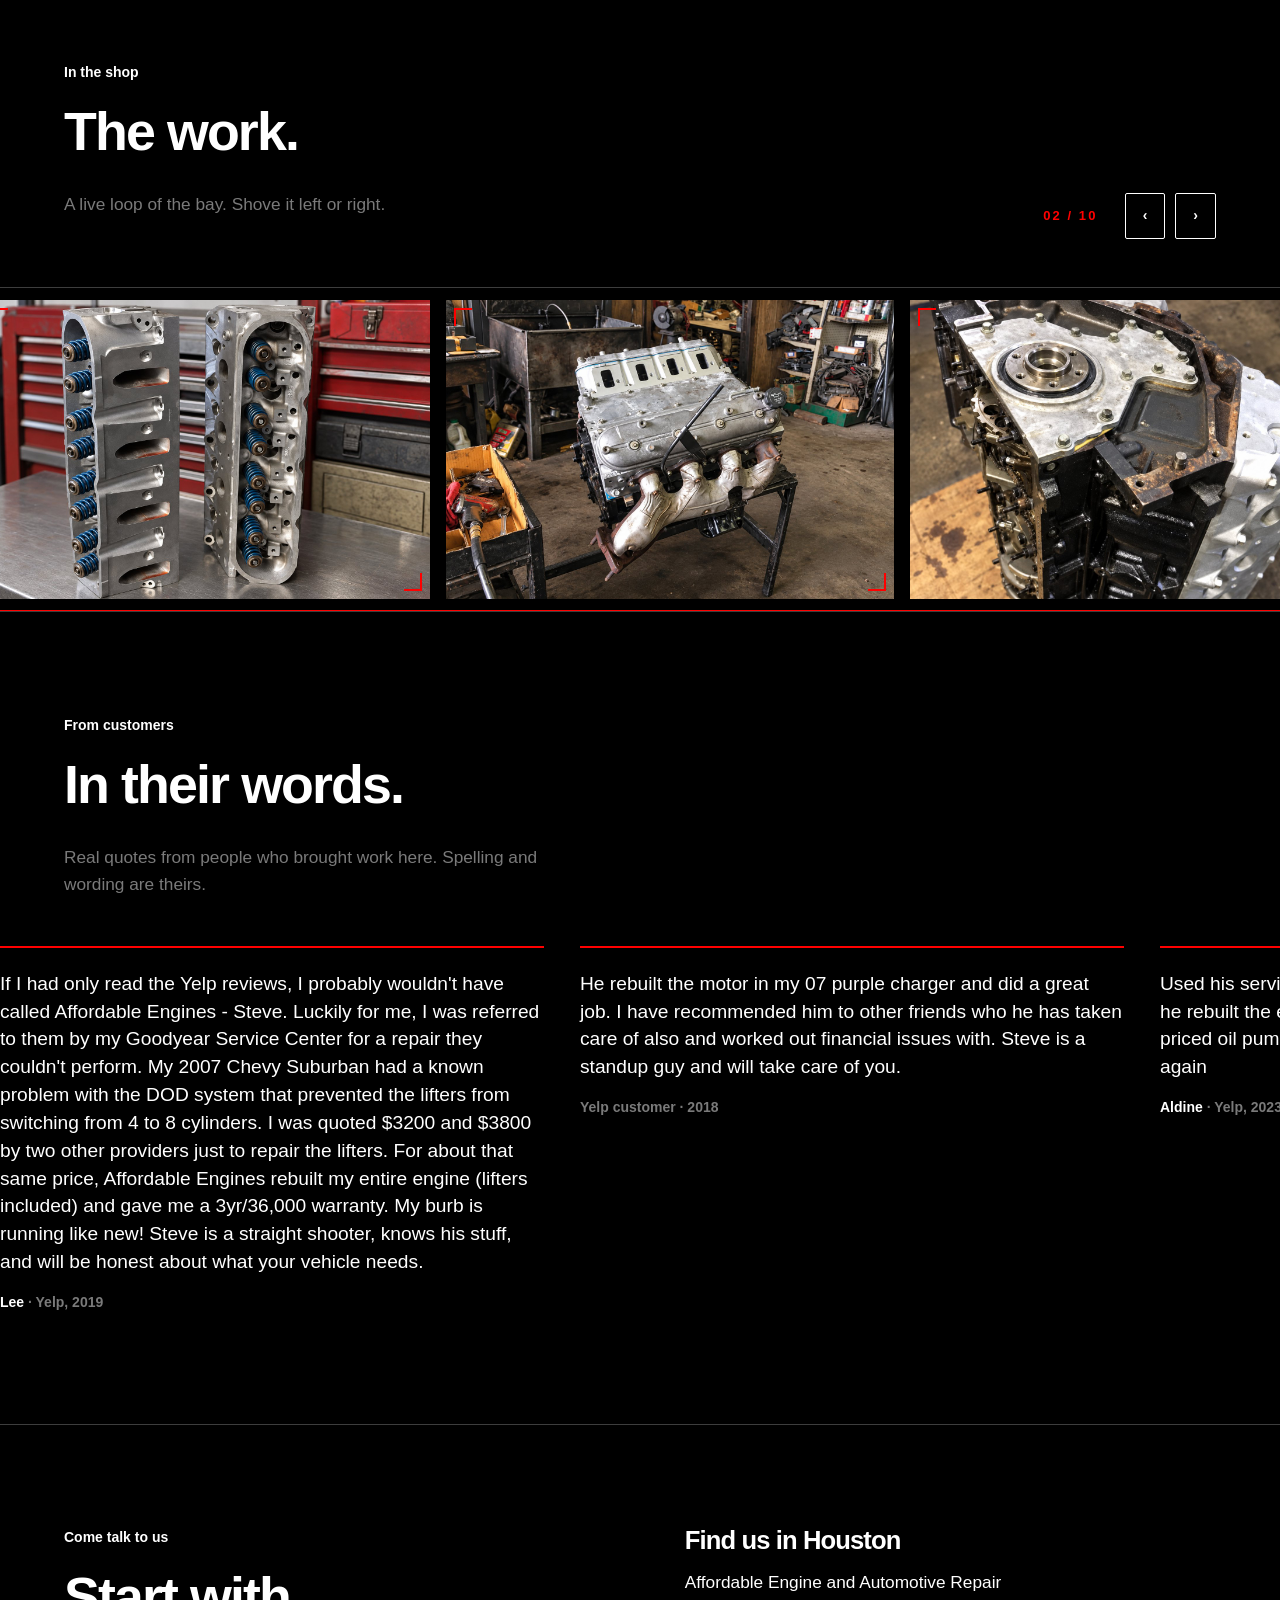
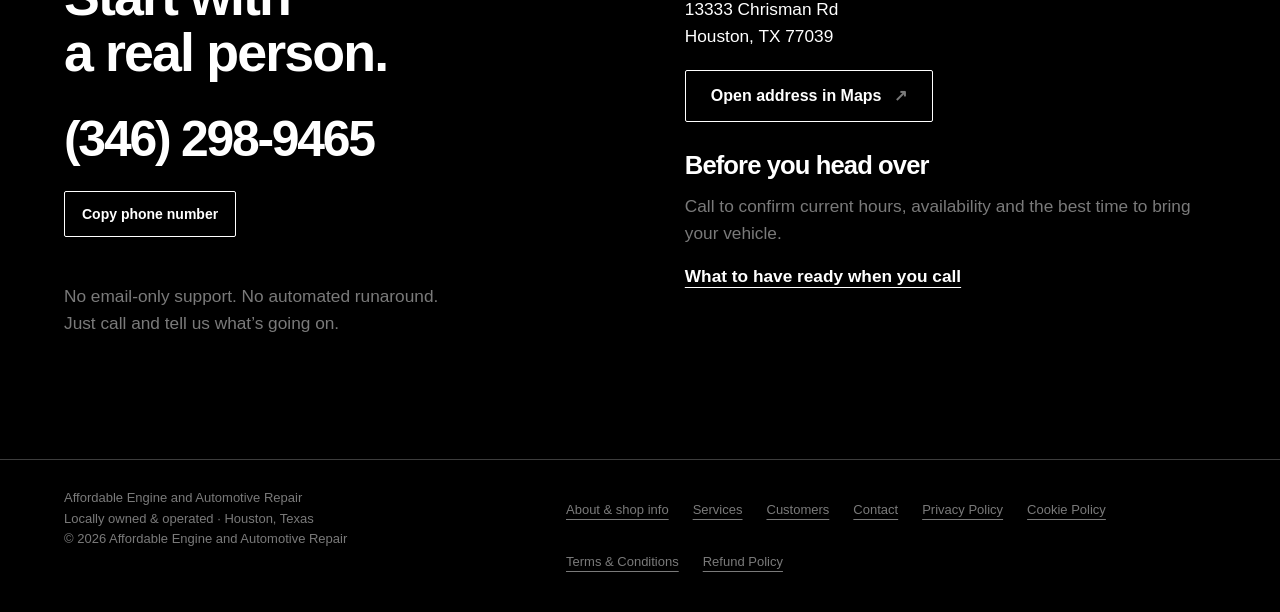
==== commit baa28f23: "feat: launch Affordable Engine custom domain" ====
--- a/index.html
+++ b/index.html
@@ -3,12 +3,14 @@
 <head>
   <meta charset="utf-8">
   <meta name="viewport" content="width=device-width, initial-scale=1">
-  <meta name="robots" content="noindex, nofollow">
+  <meta name="robots" content="index, follow">
   <title>Affordable Engine &amp; Automotive Repair | Houston</title>
   <meta name="description" content="Locally owned Houston engine and transmission repair. Call (346) 298-9465 to discuss your vehicle or visit 13333 Chrisman Rd.">
   <meta property="og:title" content="Affordable Engine &amp; Automotive Repair | Houston">
   <meta property="og:description" content="Your car matters. So does who fixes it. Locally owned automotive repair on Chrisman Road in Houston.">
   <meta property="og:type" content="website">
+  <meta property="og:url" content="https://affordableenginerepair.com/">
+  <link rel="canonical" href="https://affordableenginerepair.com/">
   <meta name="theme-color" content="#000000">
   <link rel="icon" type="image/png" sizes="64x64" href="assets/favicon.png">
   <link rel="shortcut icon" href="assets/favicon.ico">
@@ -20,7 +22,7 @@
 <main id="main">
   <section class="hero hero-photo" aria-labelledby="hero-heading">
     <div class="hero-media"><img src="assets/hero-still.jpg" width="1672" height="941" alt="Open V8 engine on a stand in the Houston shop, red Chevelle in the background" decoding="async" fetchpriority="high"></div>
-    <p class="preview">Preview · CVogel Designs</p>
+
     <header class="site-header wrap">
       <button class="menu-toggle" type="button" aria-expanded="false" aria-controls="primary-navigation" hidden>Menu</button>
       <nav id="primary-navigation" class="site-nav" aria-label="Main navigation"><a href="about.html">About us</a><a href="#services">Services</a><a href="#voices">Customers</a></nav>
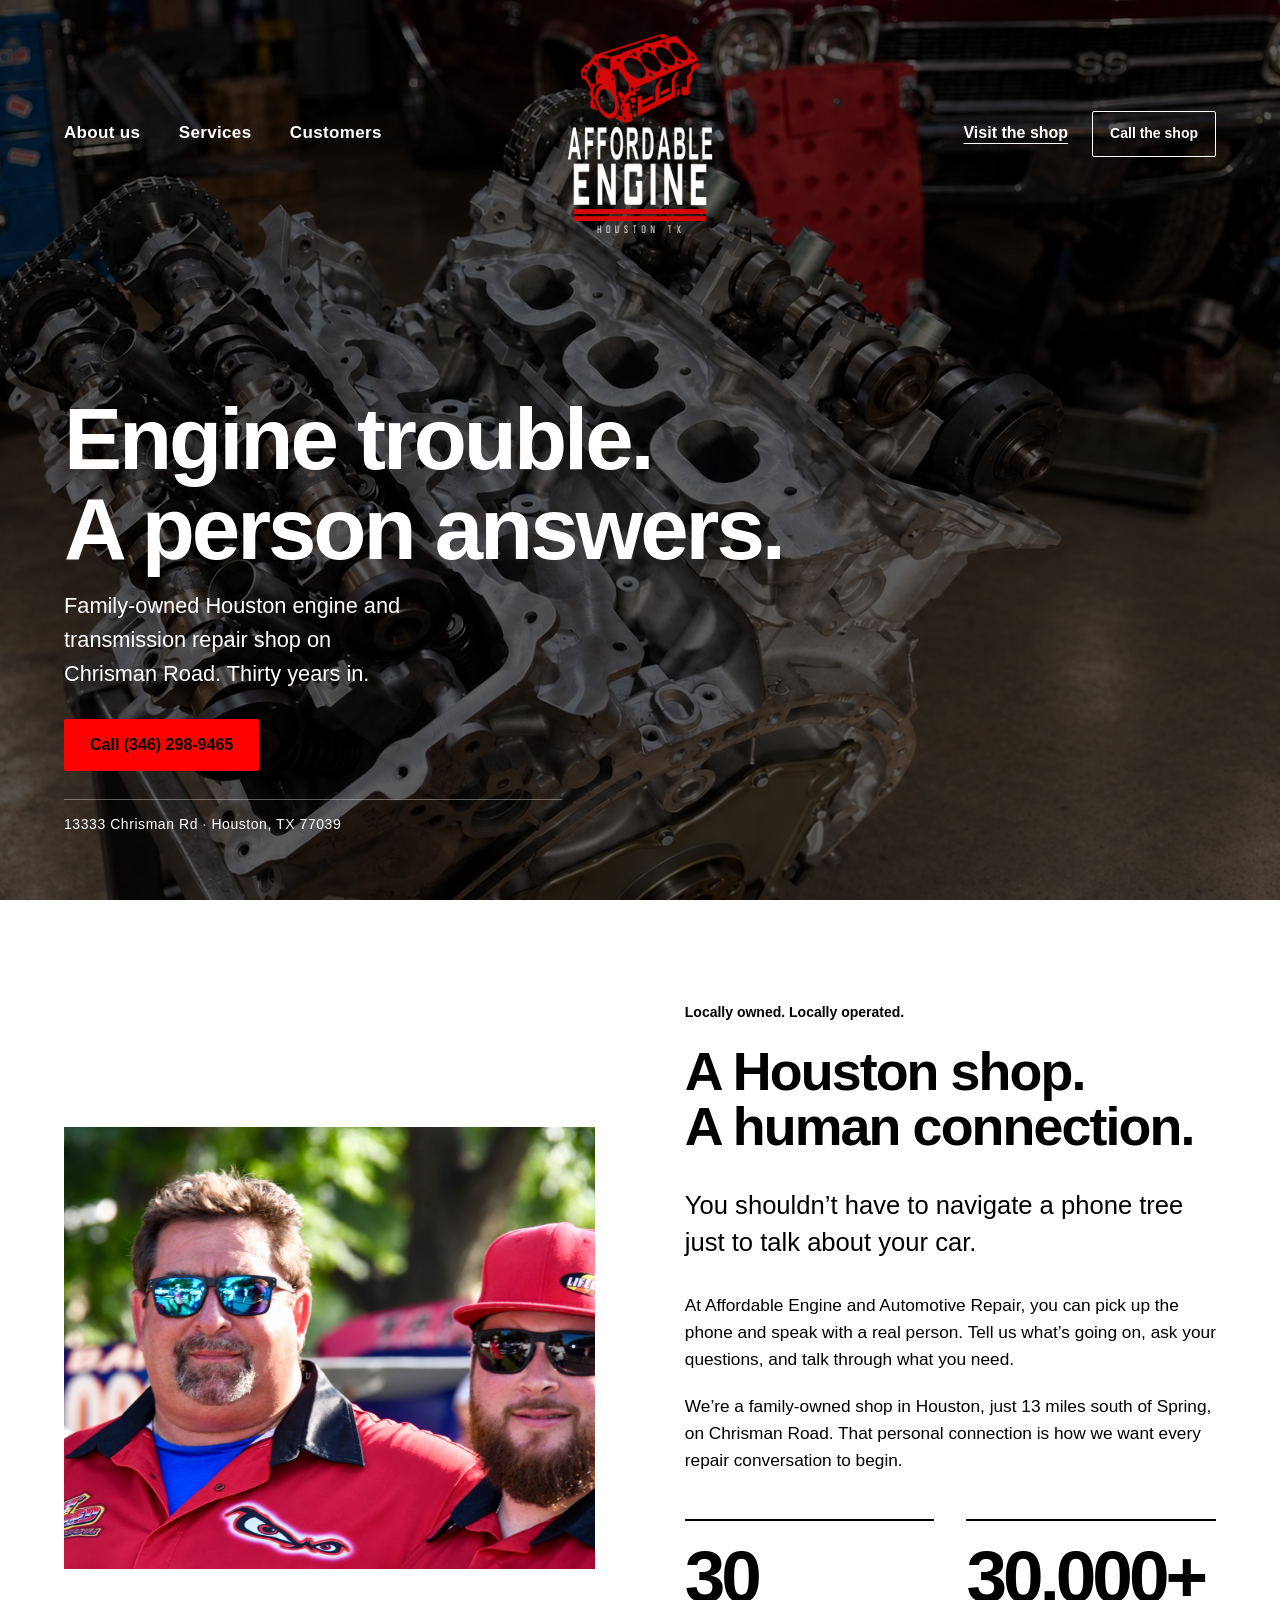
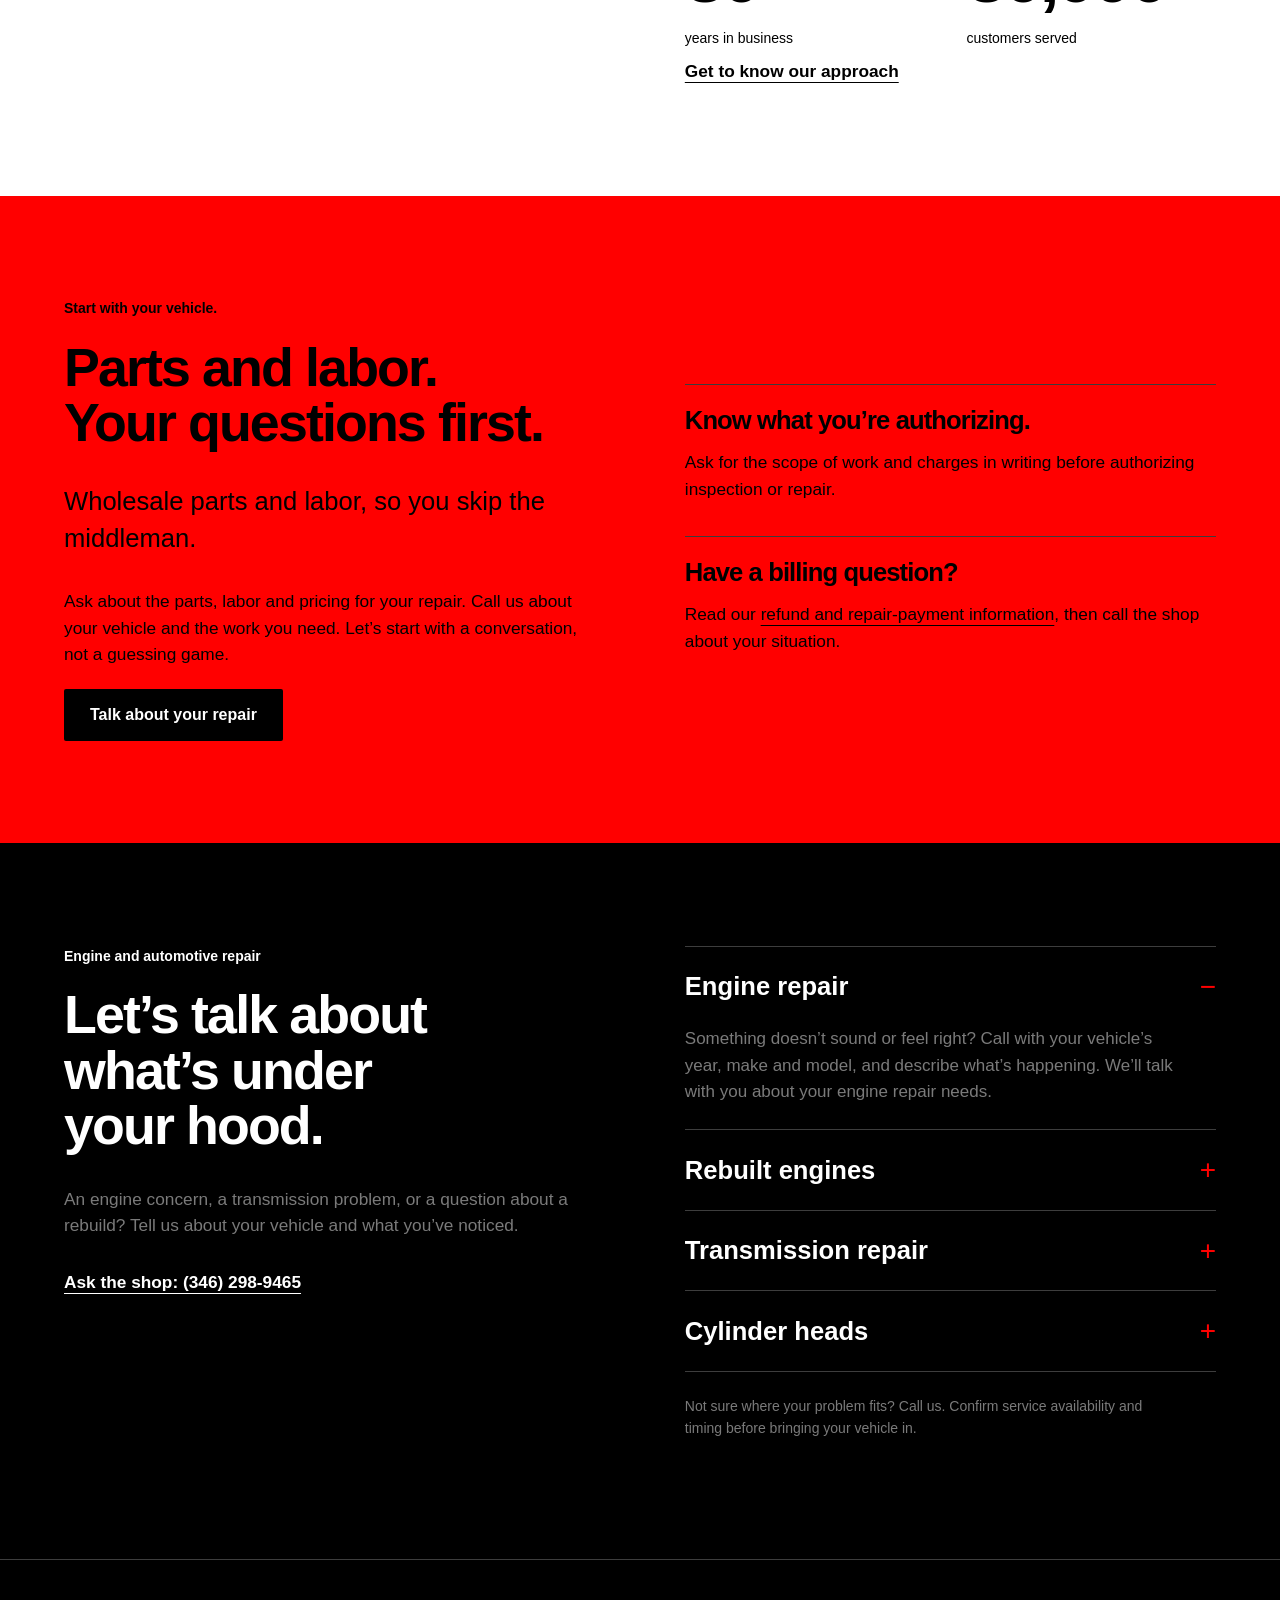
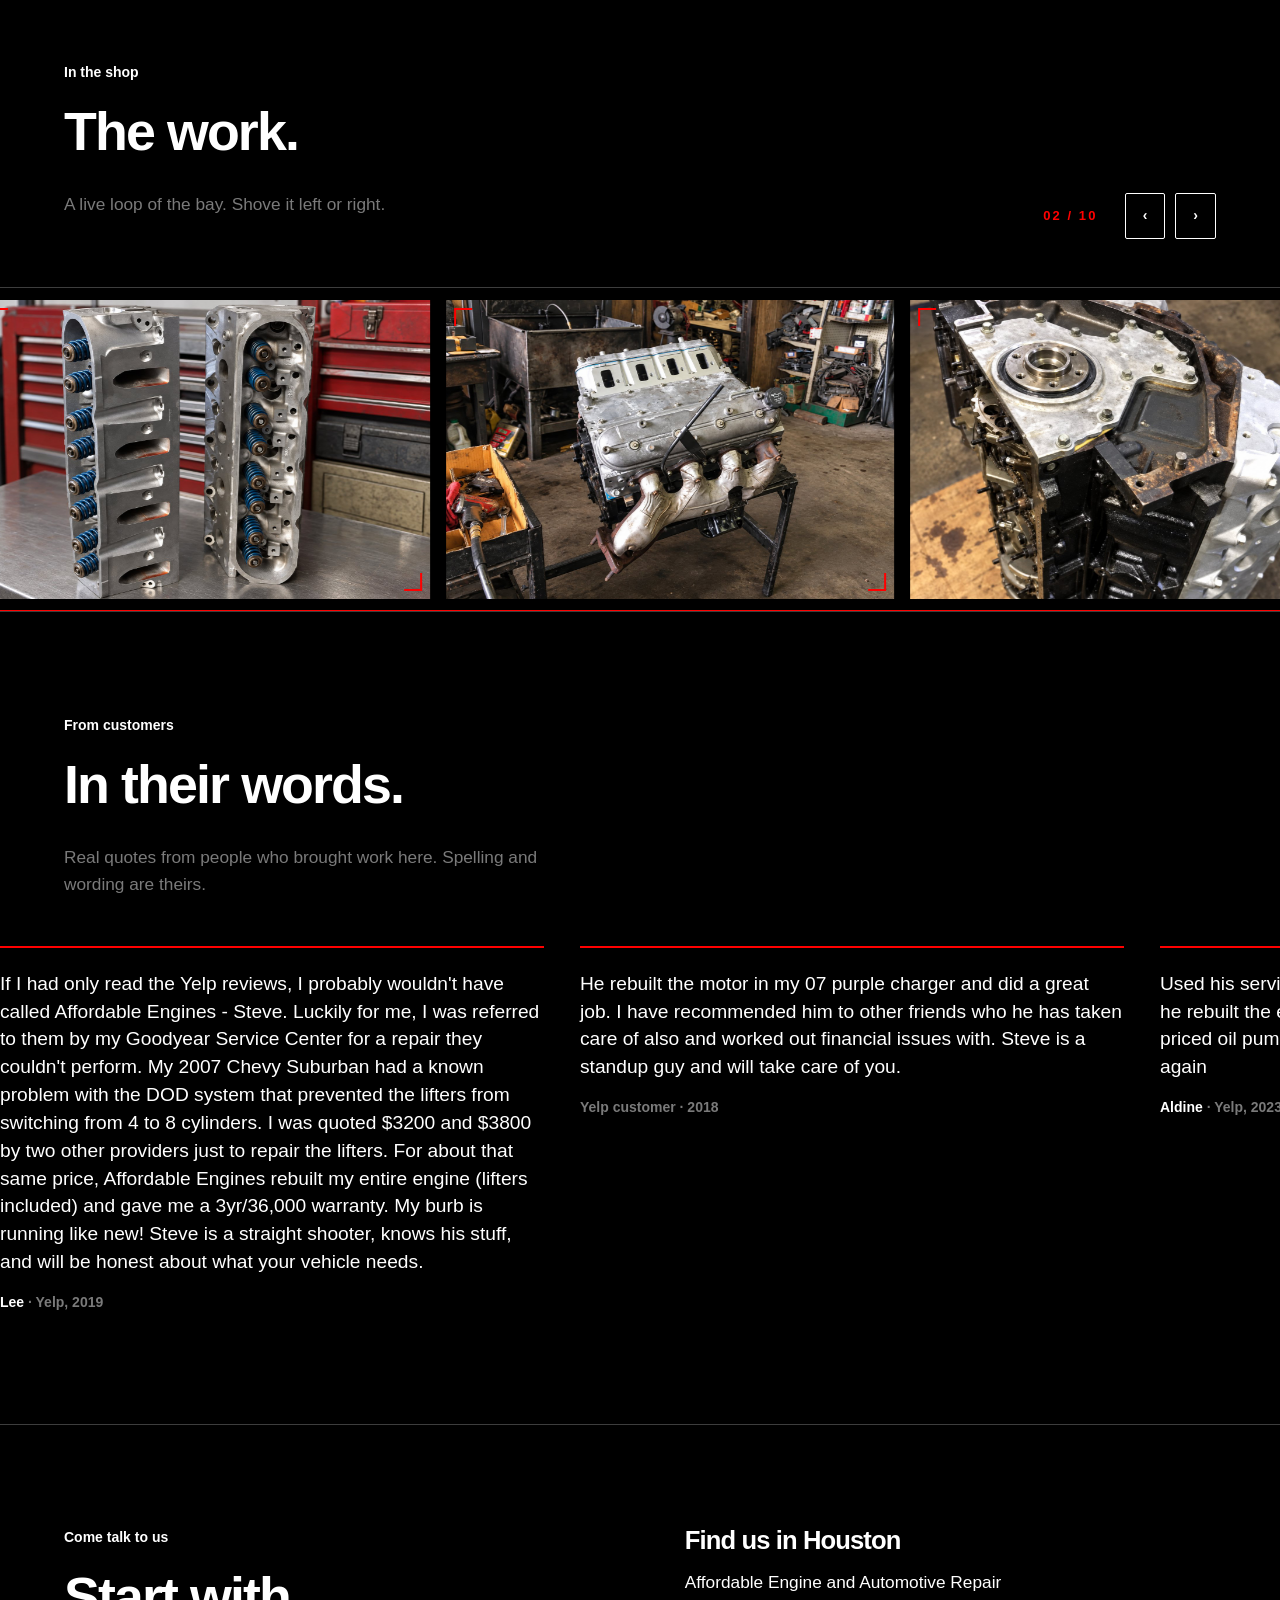
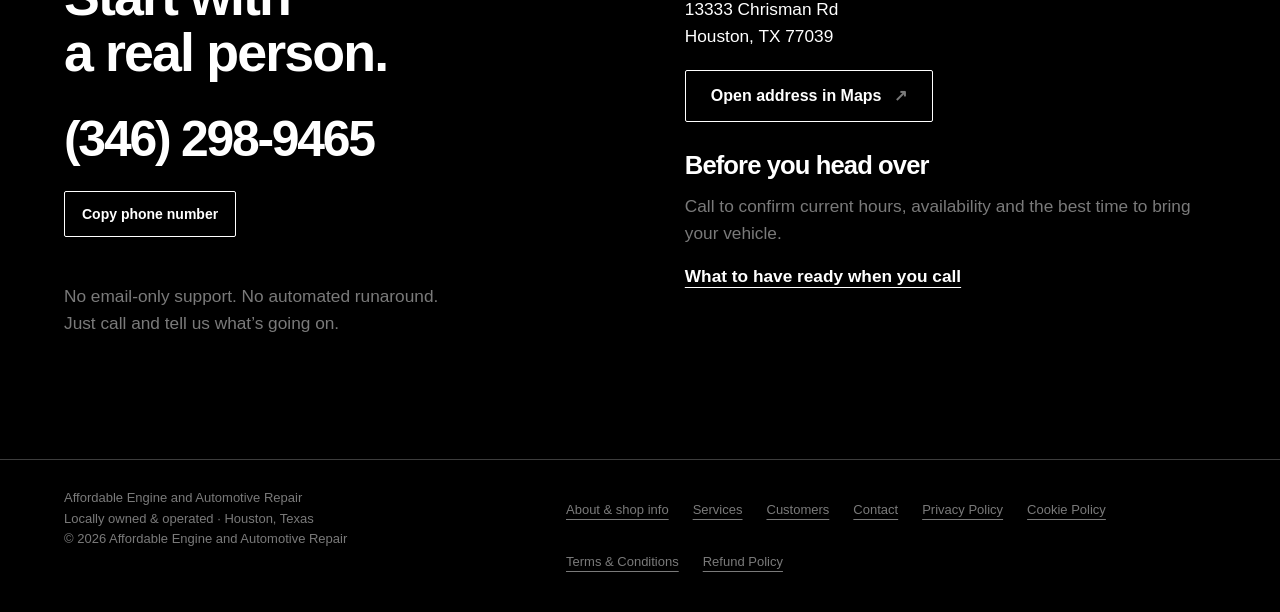
==== commit 5e427942: "seo: strengthen Houston engine repair signals" ====
--- a/index.html
+++ b/index.html
@@ -4,16 +4,55 @@
   <meta charset="utf-8">
   <meta name="viewport" content="width=device-width, initial-scale=1">
   <meta name="robots" content="index, follow">
-  <title>Affordable Engine &amp; Automotive Repair | Houston</title>
-  <meta name="description" content="Locally owned Houston engine and transmission repair. Call (346) 298-9465 to discuss your vehicle or visit 13333 Chrisman Rd.">
-  <meta property="og:title" content="Affordable Engine &amp; Automotive Repair | Houston">
-  <meta property="og:description" content="Your car matters. So does who fixes it. Locally owned automotive repair on Chrisman Road in Houston.">
+  <title>Engine Repair Houston | Affordable Engine &amp; Automotive</title>
+  <meta name="description" content="Houston engine repair, rebuilt engines, transmission repair and cylinder head service. Call Affordable Engine at (346) 298-9465 on Chrisman Rd.">
+  <meta property="og:title" content="Engine Repair Houston | Affordable Engine &amp; Automotive">
+  <meta property="og:description" content="Houston engine repair, rebuilt engines, transmission repair and cylinder head service from a family-owned shop on Chrisman Road.">
   <meta property="og:type" content="website">
   <meta property="og:url" content="https://affordableenginerepair.com/">
+  <meta property="og:site_name" content="Affordable Engine and Automotive Repair">
+  <meta property="og:locale" content="en_US">
+  <meta property="og:image" content="https://affordableenginerepair.com/assets/hero-still.jpg">
+  <meta name="twitter:card" content="summary_large_image">
   <link rel="canonical" href="https://affordableenginerepair.com/">
   <meta name="theme-color" content="#000000">
   <link rel="icon" type="image/png" sizes="64x64" href="assets/favicon.png">
   <link rel="shortcut icon" href="assets/favicon.ico">
+  <script type="application/ld+json">
+  {
+    "@context": "https://schema.org",
+    "@type": "AutoRepair",
+    "@id": "https://affordableenginerepair.com/#business",
+    "name": "Affordable Engine and Automotive Repair",
+    "url": "https://affordableenginerepair.com/",
+    "telephone": "+1-346-298-9465",
+    "logo": "https://affordableenginerepair.com/logos/logo-clear.png",
+    "image": "https://affordableenginerepair.com/assets/hero-still.jpg",
+    "address": {
+      "@type": "PostalAddress",
+      "streetAddress": "13333 Chrisman Rd",
+      "addressLocality": "Houston",
+      "addressRegion": "TX",
+      "postalCode": "77039",
+      "addressCountry": "US"
+    },
+    "areaServed": [
+      {"@type": "City", "name": "Houston"},
+      {"@type": "Place", "name": "Spring, Texas"}
+    ],
+    "hasMap": "https://www.google.com/maps/search/?api=1&query=13333%20Chrisman%20Rd%20Houston%20TX%2077039",
+    "makesOffer": {
+      "@type": "OfferCatalog",
+      "name": "Automotive repair services",
+      "itemListElement": [
+        {"@type": "Offer", "itemOffered": {"@type": "Service", "name": "Engine repair"}},
+        {"@type": "Offer", "itemOffered": {"@type": "Service", "name": "Rebuilt engines"}},
+        {"@type": "Offer", "itemOffered": {"@type": "Service", "name": "Transmission repair"}},
+        {"@type": "Offer", "itemOffered": {"@type": "Service", "name": "Cylinder head service"}}
+      ]
+    }
+  }
+  </script>
   <link rel="stylesheet" href="assets/site.css?v=board">
   <script src="assets/site.js?v=herocopy" defer></script>
 </head>
@@ -31,7 +70,7 @@
     </header>
     <div class="hero-copy wrap">
       <h1 id="hero-heading">Engine trouble.<br>A person answers.</h1>
-      <p class="intro">Family-owned shop on Chrisman Road. Thirty years in.</p>
+      <p class="intro">Family-owned Houston engine and transmission repair shop on Chrisman Road. Thirty years in.</p>
       <div class="hero-actions"><a class="btn" href="tel:+134****9465">Call (346) 298-9465</a></div>
       <p class="hero-baseline">13333 Chrisman Rd · Houston, TX 77039</p>
     </div>
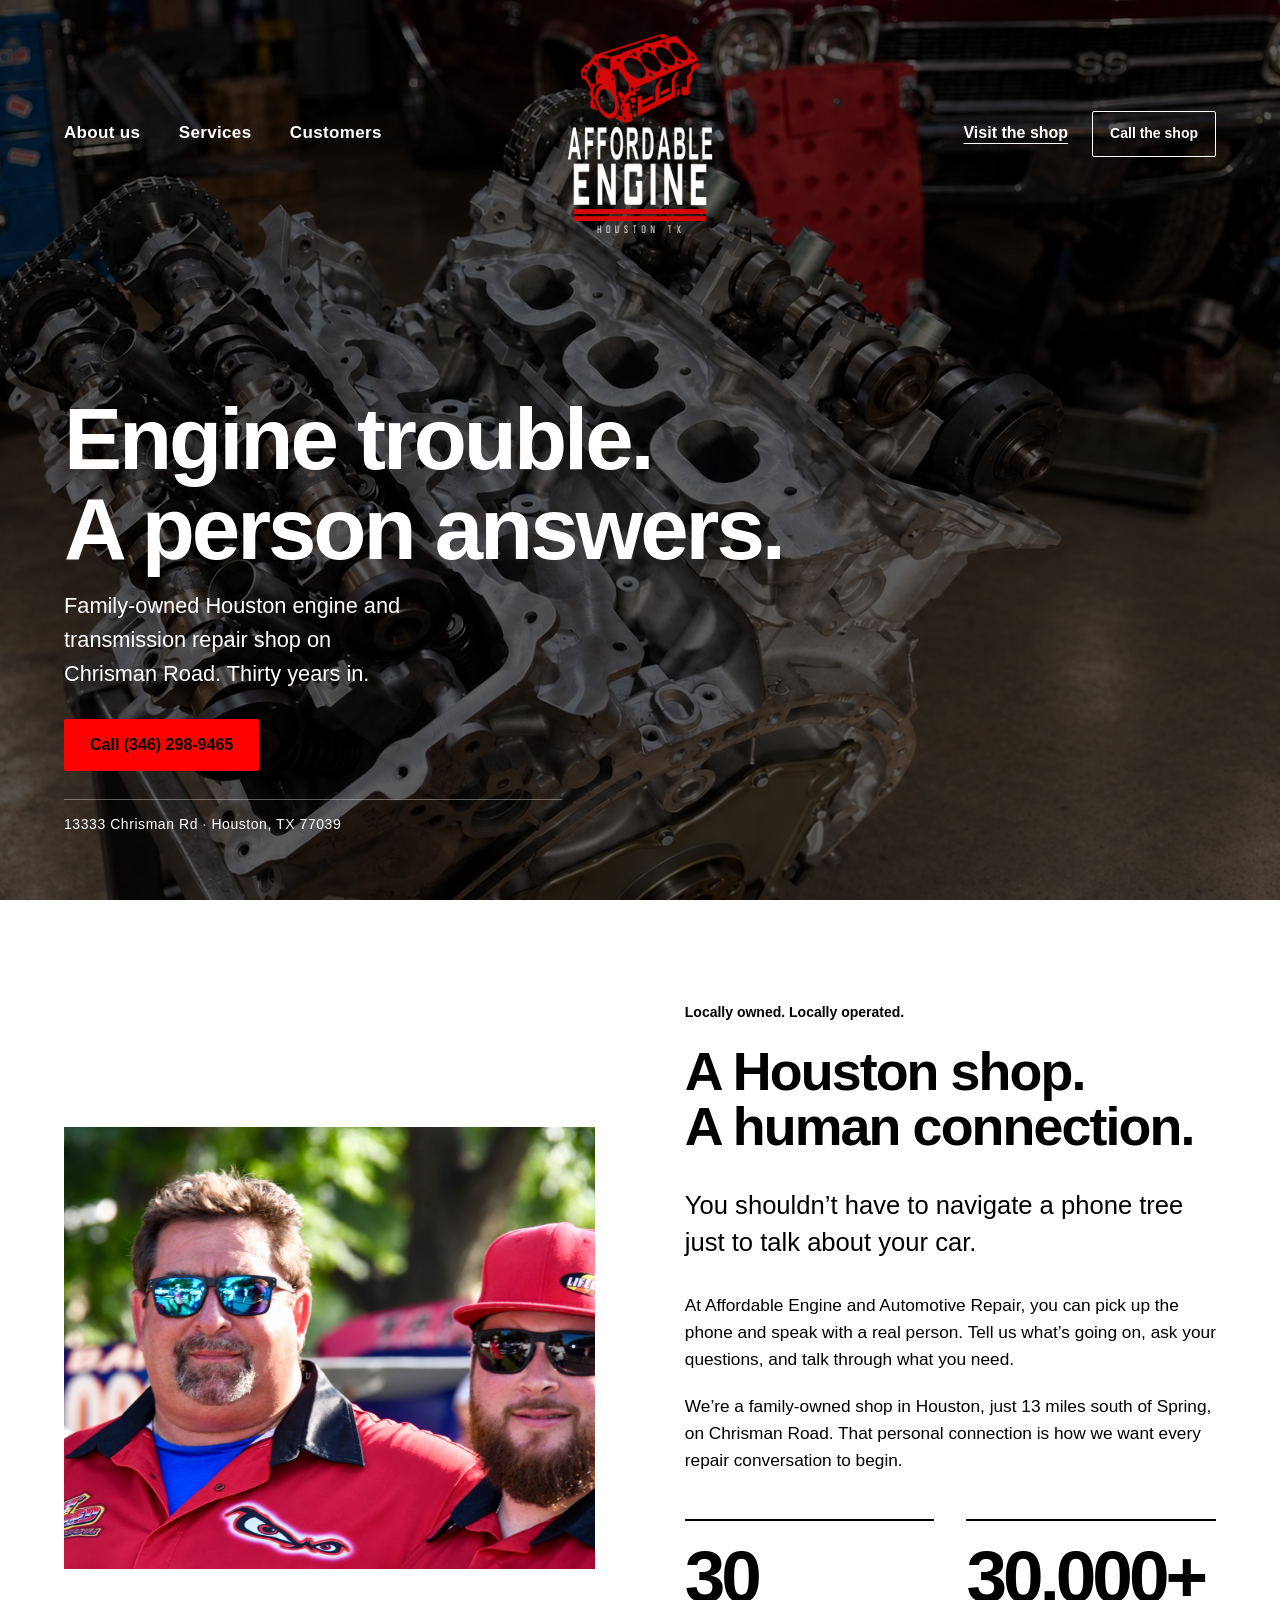
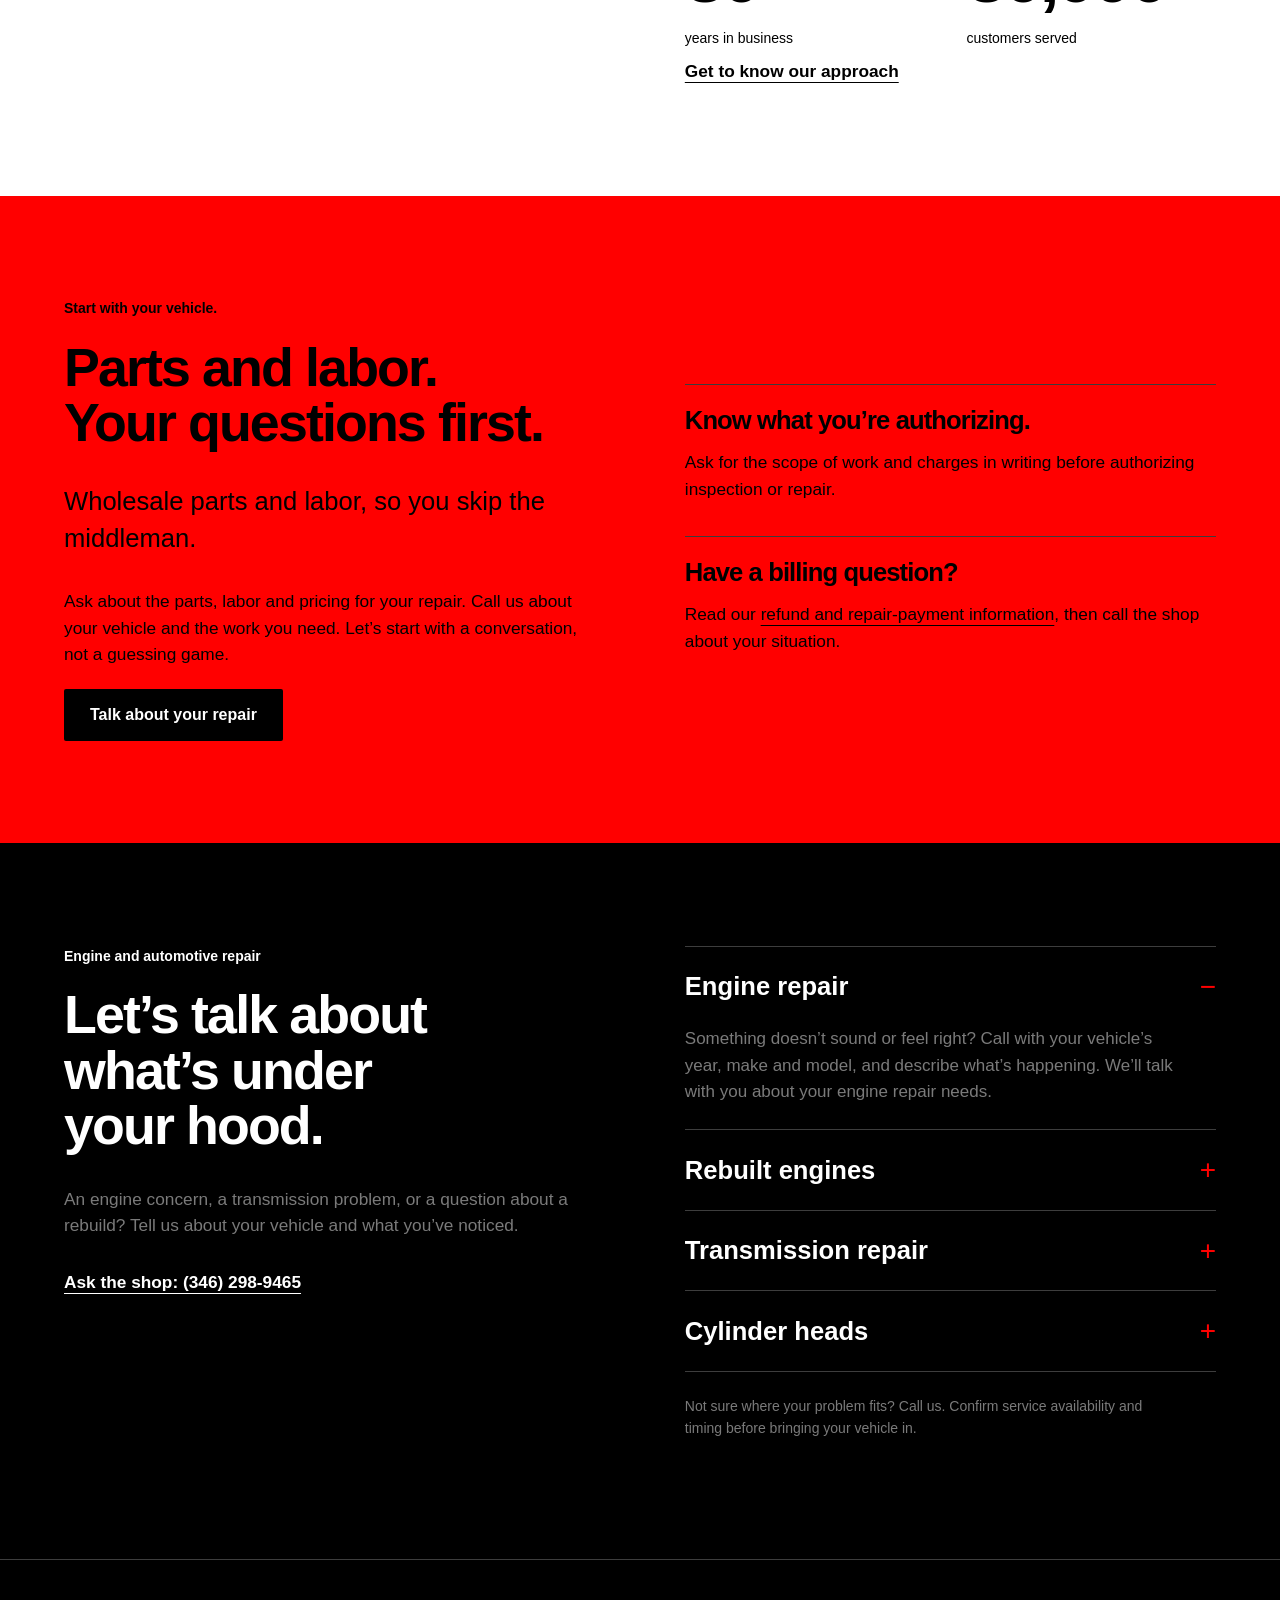
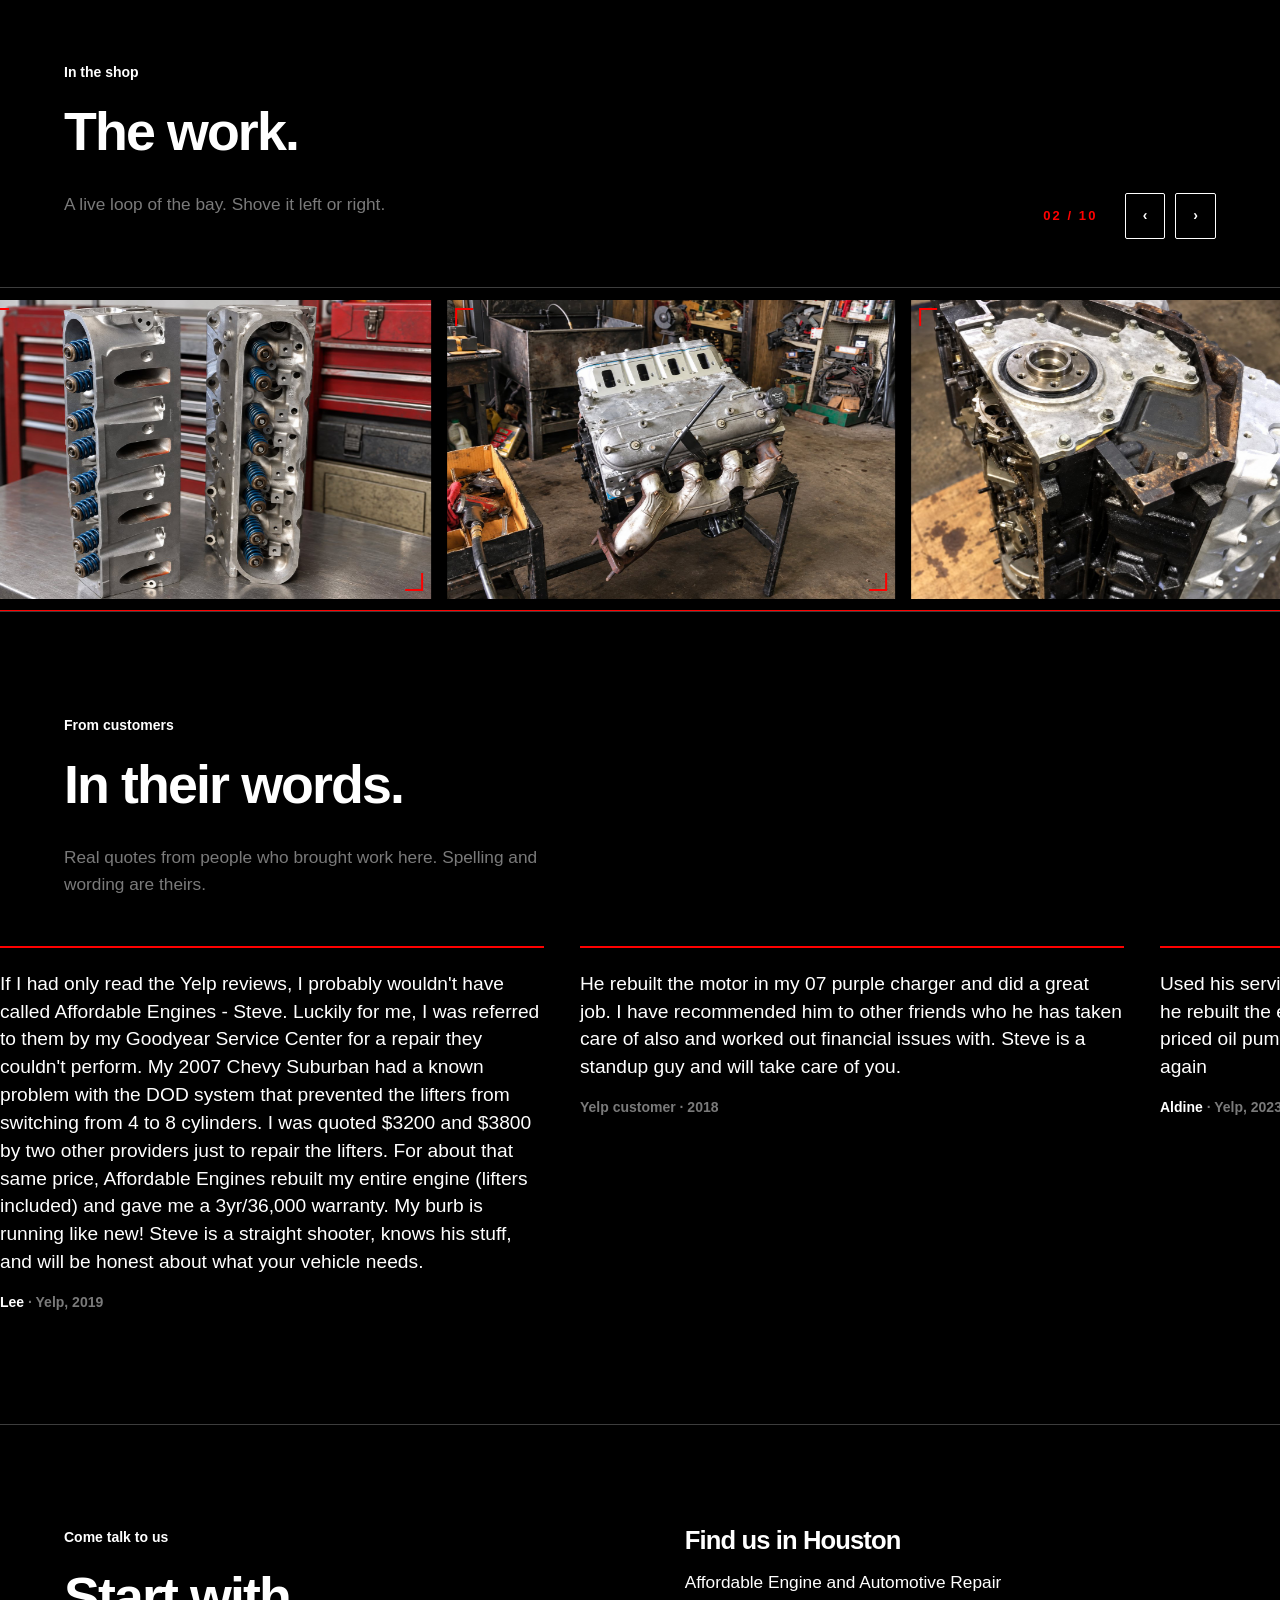
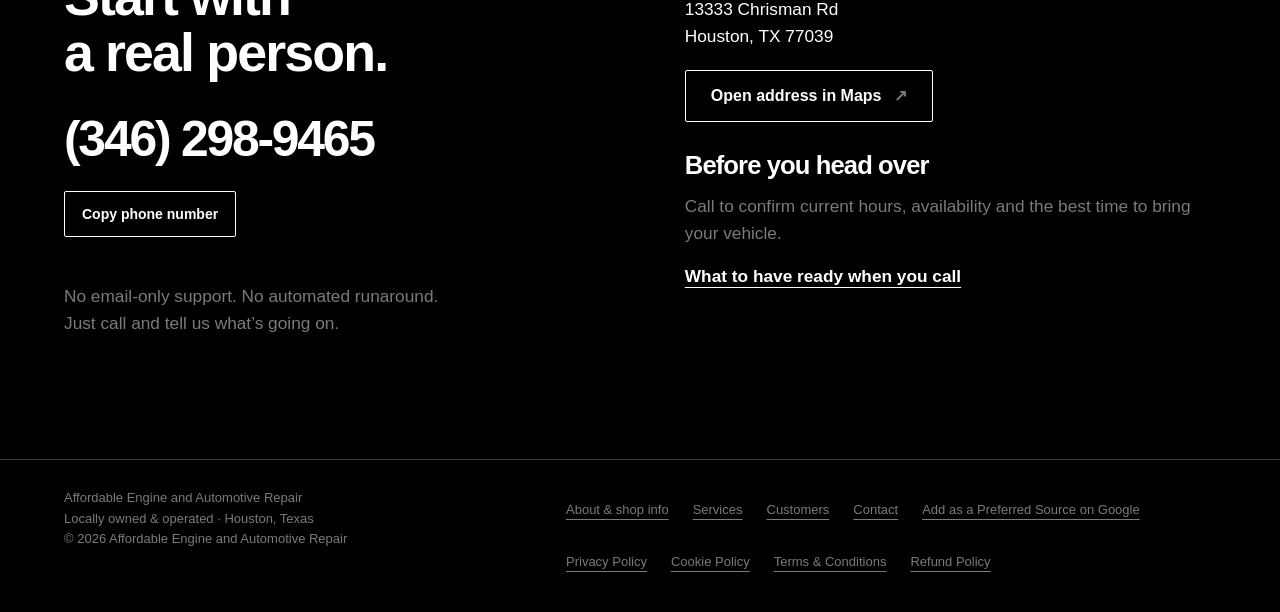
==== commit 7ac55d40: "feat: add Google preferred source link" ====
--- a/index.html
+++ b/index.html
@@ -154,7 +154,7 @@
     <div class="wrap split"><div><p class="eyebrow">Come talk to us</p><h2 id="contact-heading">Start with<br>a real person.</h2><a class="contact-number" href="tel:+13462989465">(346) 298-9465</a><button class="btn outline small" type="button" data-copy-phone aria-describedby="copy-status" hidden>Copy phone number</button><p id="copy-status" class="copy-status" role="status" aria-live="polite" aria-atomic="true"></p><p class="quiet">No email-only support. No automated runaround.<br>Just call and tell us what’s going on.</p></div><div class="contact-meta"><div><h3>Find us in Houston</h3><address class="address">Affordable Engine and Automotive Repair<br>13333 Chrisman Rd<br>Houston, TX 77039</address><a class="btn outline" href="https://www.google.com/maps/search/?api=1&amp;query=13333%20Chrisman%20Rd%20Houston%20TX%2077039" target="_blank" rel="noopener noreferrer">Open address in Maps <span class="quiet" aria-label="opens in a new tab">↗</span></a></div><div><h3>Before you head over</h3><p class="quiet">Call to confirm current hours, availability and the best time to bring your vehicle.</p><a class="section-link" href="about.html#before-you-call">What to have ready when you call</a></div></div></div>
   </section>
 </main>
-<footer class="site-footer wrap"><p>Affordable Engine and Automotive Repair<br>Locally owned &amp; operated · Houston, Texas<br>&copy; <span data-current-year>2026</span> Affordable Engine and Automotive Repair</p><nav class="footer-links" aria-label="Footer navigation"><a href="about.html">About &amp; shop info</a><a href="#services">Services</a><a href="#voices">Customers</a><a href="#contact">Contact</a><a href="privacy-policy.html">Privacy Policy</a><a href="cookie-policy.html">Cookie Policy</a><a href="terms-and-conditions.html">Terms &amp; Conditions</a><a href="refund-policy.html">Refund Policy</a></nav></footer>
+<footer class="site-footer wrap"><p>Affordable Engine and Automotive Repair<br>Locally owned &amp; operated · Houston, Texas<br>&copy; <span data-current-year>2026</span> Affordable Engine and Automotive Repair</p><nav class="footer-links" aria-label="Footer navigation"><a href="about.html">About &amp; shop info</a><a href="#services">Services</a><a href="#voices">Customers</a><a href="#contact">Contact</a><a href="https://www.google.com/preferences/source?q=affordableenginerepair.com" target="_blank" rel="noopener noreferrer">Add as a Preferred Source on Google</a><a href="privacy-policy.html">Privacy Policy</a><a href="cookie-policy.html">Cookie Policy</a><a href="terms-and-conditions.html">Terms &amp; Conditions</a><a href="refund-policy.html">Refund Policy</a></nav></footer>
 <div class="call-strip"><span>Talk to a real person</span><a href="tel:+13462989465">Call (346) 298-9465</a></div>
 </body>
 </html>
